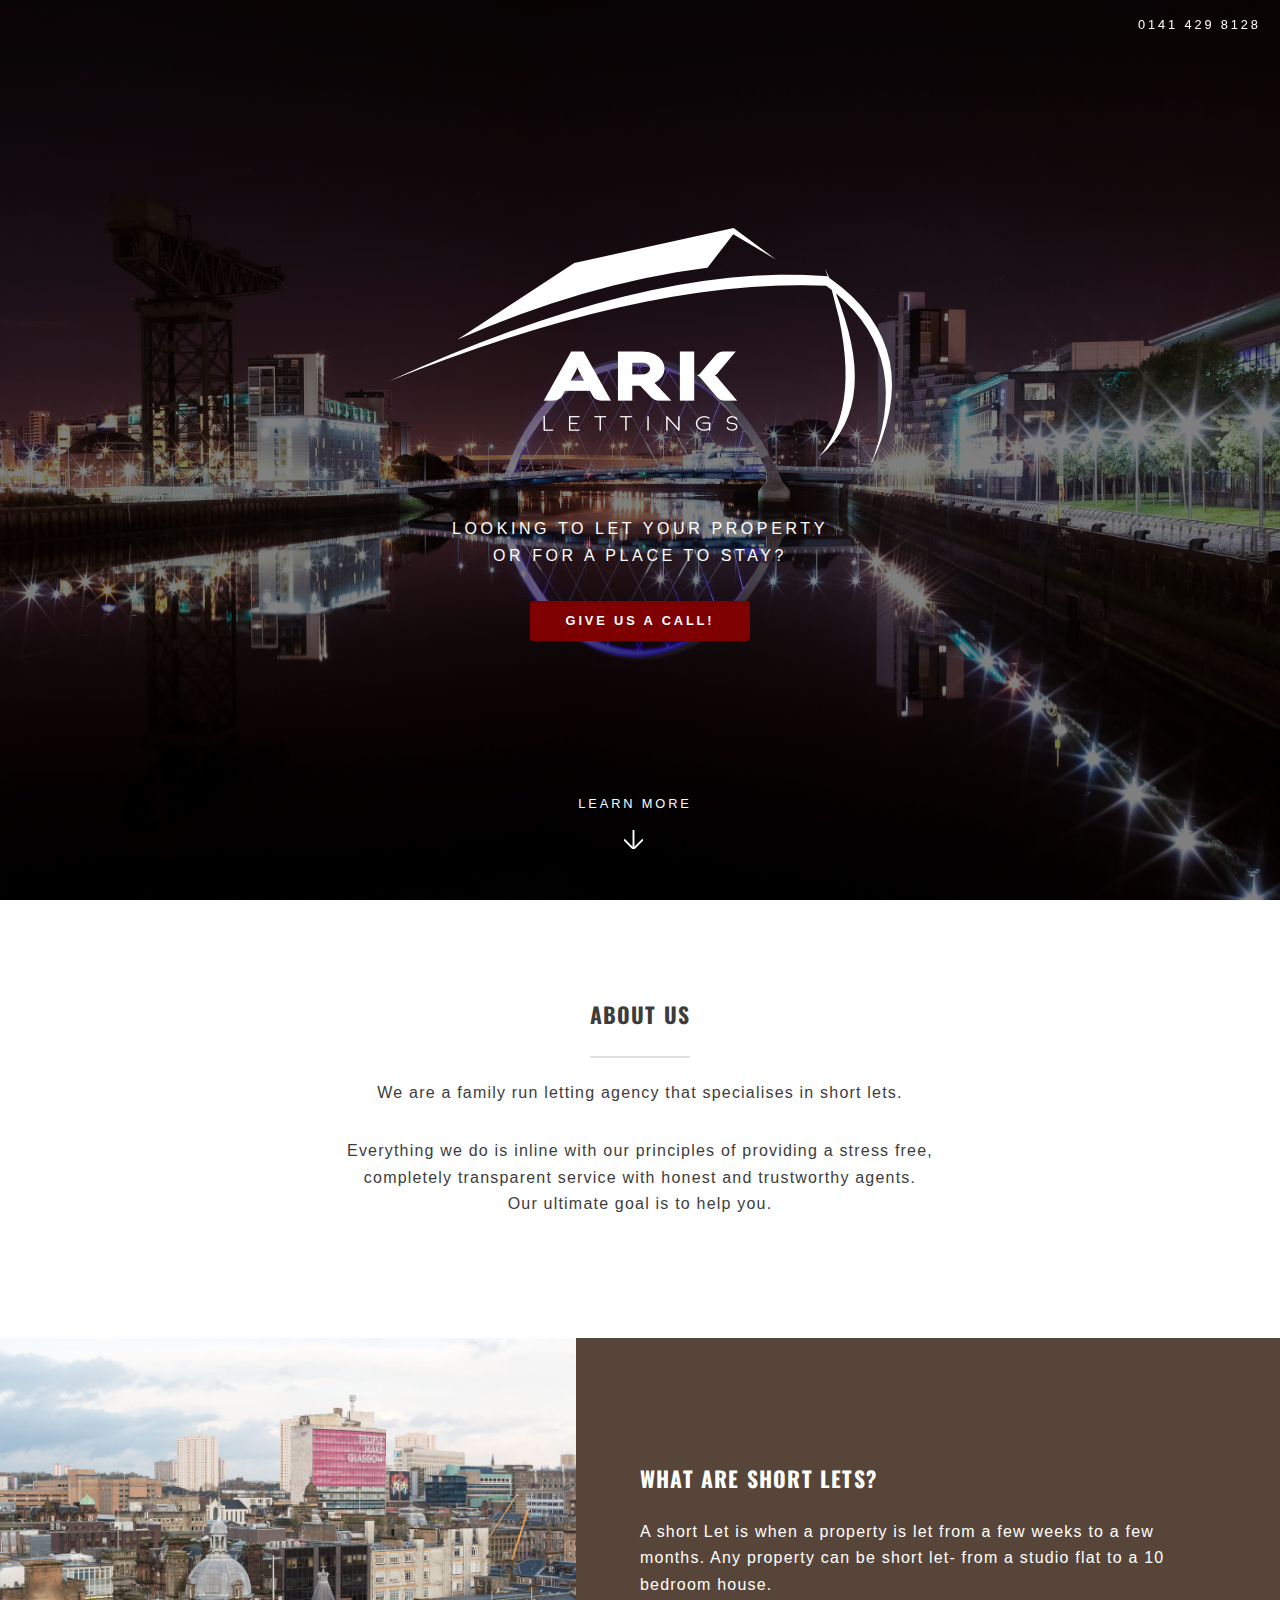
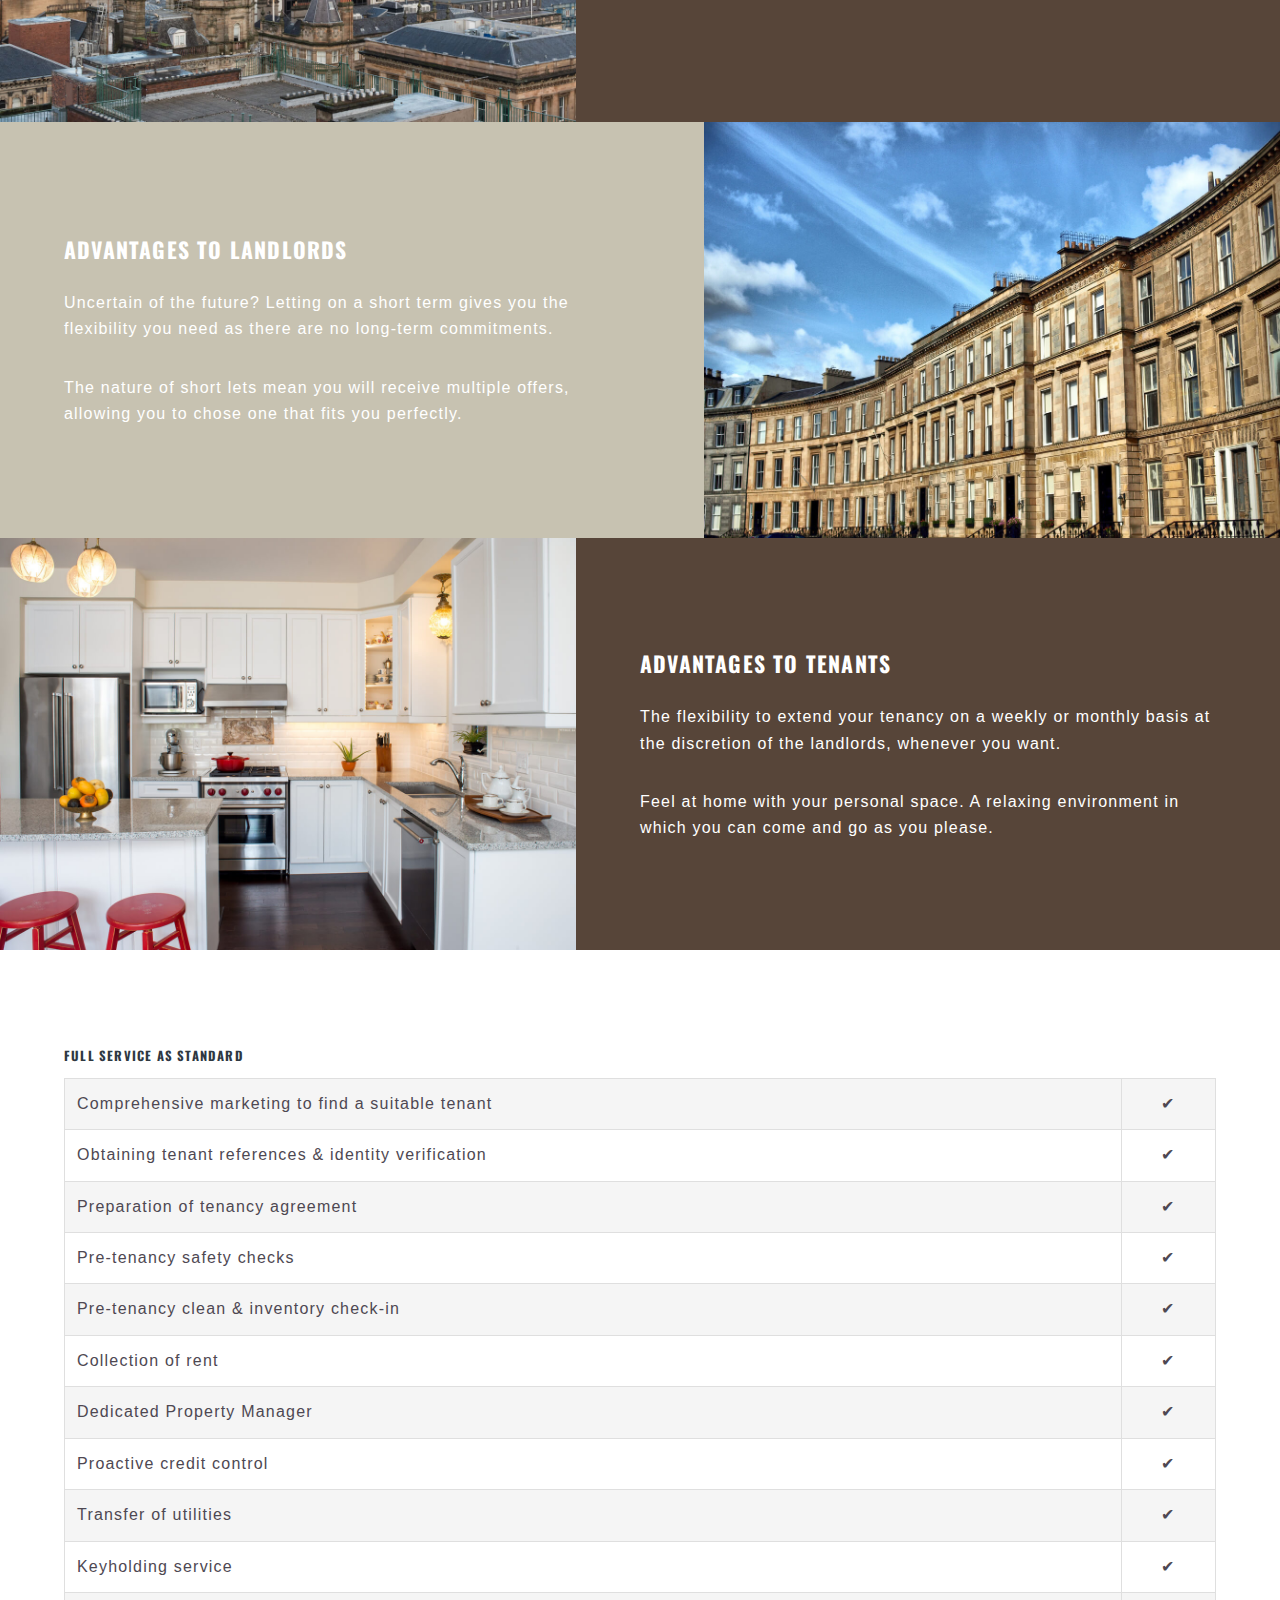
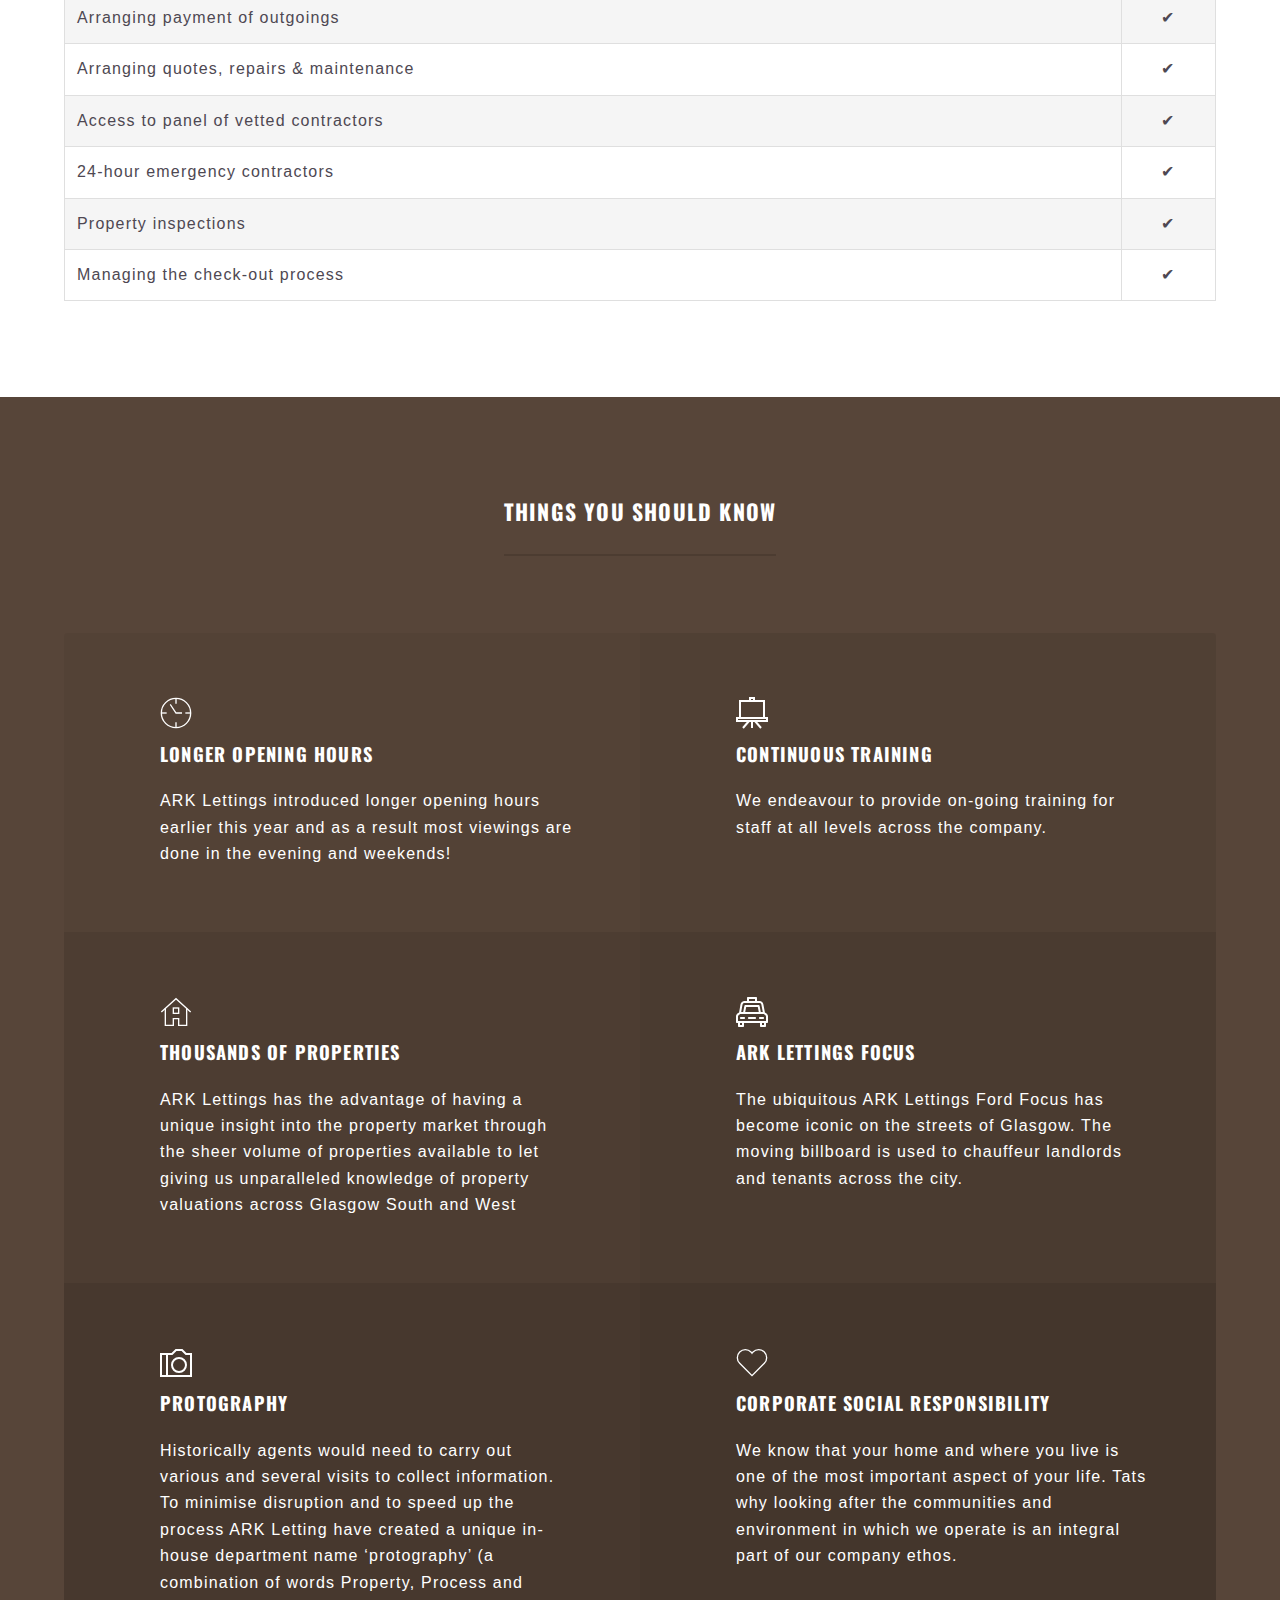
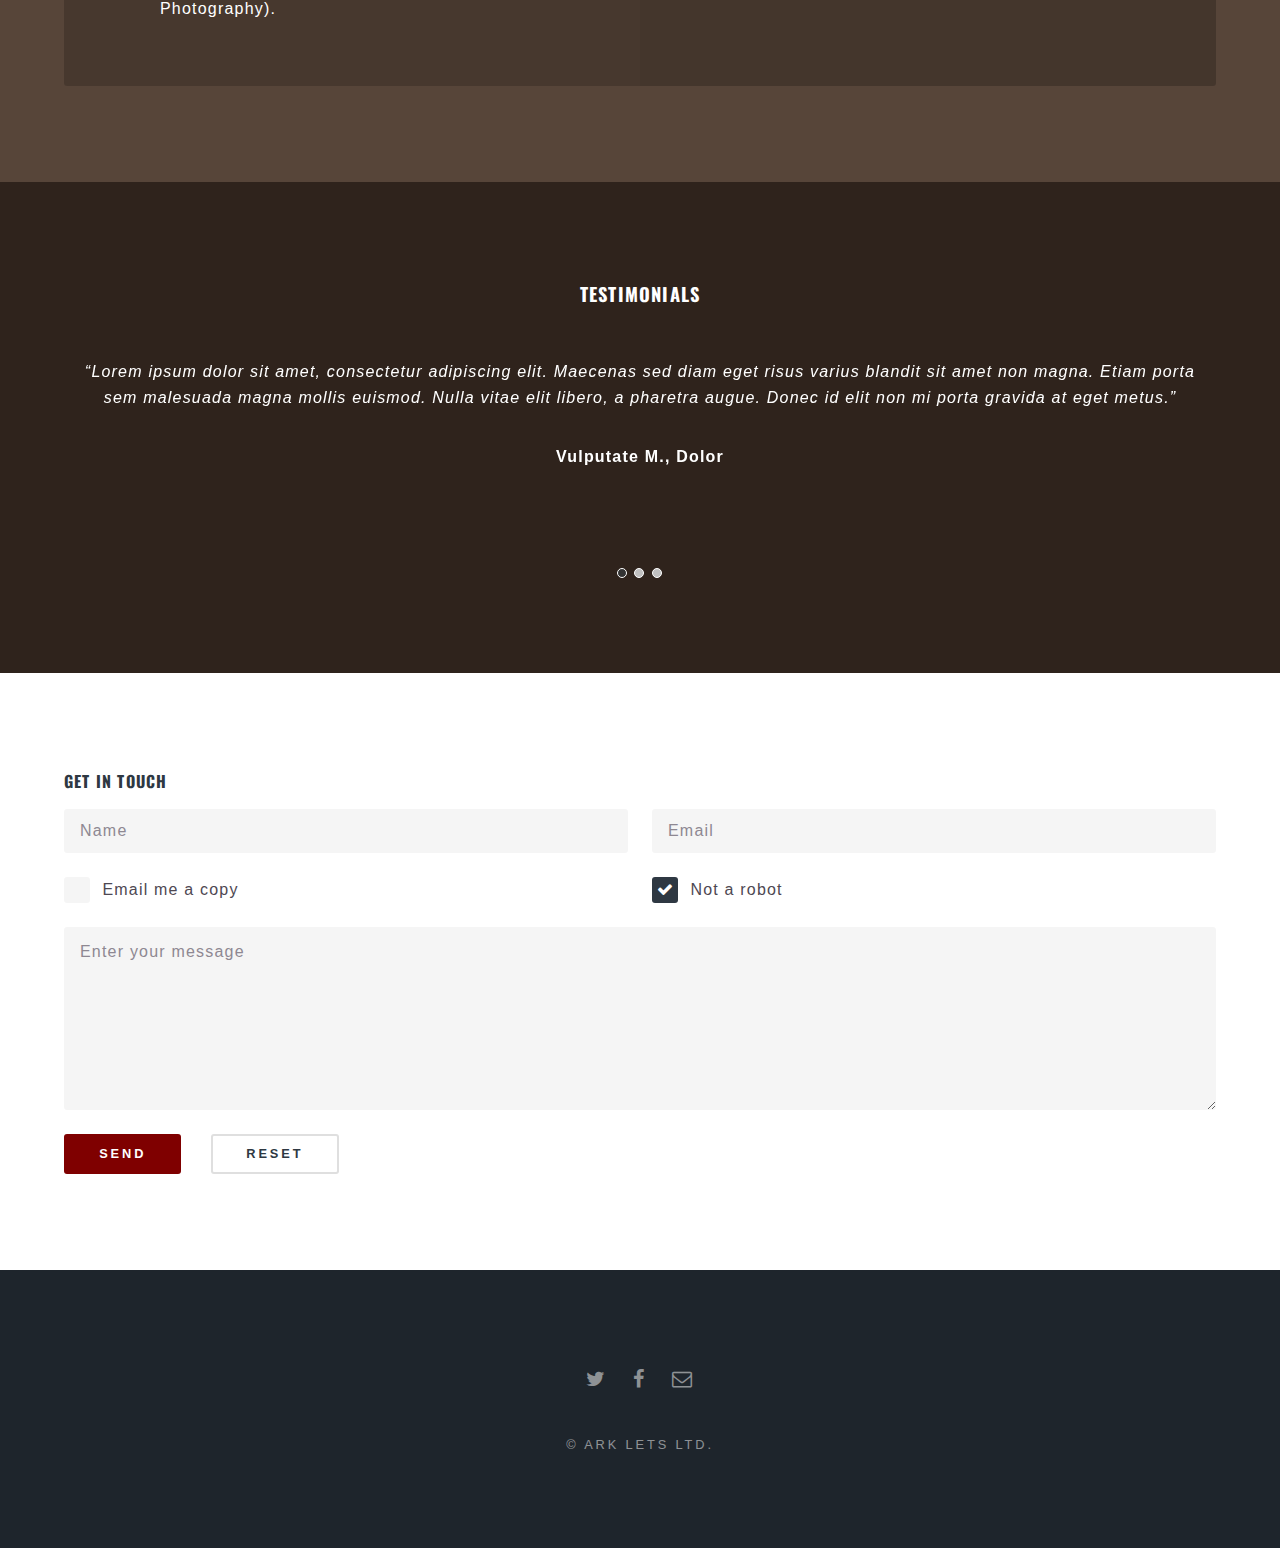
==== index.html @ ccffdee3 "First Commit" ====
<!DOCTYPE html>
<html>

<head>
    <title>Short Term Lets Glasgow | ARK Lets</title>
    <meta charset="utf-8">
    <meta name="viewport" content="width=device-width, initial-scale=1">
    <link href="http://maxcdn.bootstrapcdn.com/bootstrap/3.1.1/css/bootstrap.min.css" type="text/css" rel="stylesheet">
    <script src="https://cdnjs.cloudflare.com/ajax/libs/jquery/2.1.3/jquery.min.js" type="text/javascript"></script>
    <script src="http://maxcdn.bootstrapcdn.com/bootstrap/3.1.1/js/bootstrap.min.js" type="text/javascript"></script>
    <link rel="stylesheet" href="assets/css/main.css">
    <link rel="stylesheet" href="assets/css/style.css">
    <link href="https://fonts.googleapis.com/css?family=Oswald" rel="stylesheet">
    <!--[if lte IE 8]><link rel="stylesheet" href="assets/css/ie8.css" /><![endif]-->
    <!--[if lte IE 9]><link rel="stylesheet" href="assets/css/ie9.css" /><![endif]-->

</head>

<body class="landing">
    <div id="page-wrapper">
        <header id="header" class="alt">
            <h1>
              <a href="index.html"><img src="images\arklettings500white.png" alt=""></a>
            </h1>
            <nav id="nav">
                <ul>
                    <li class="special"><a href="#menu" <span>0141 429 8128</span></a></li>
                </ul>
            </nav>
        </header>
        <section id="banner" class="homepagediv">
            <div class="inner homepagediv">
                <h2><img src="images\arklettings500white.png" alt=""></h2>
                <p>Looking to let your property<br> or for a place to stay?</p>
                <ul class="actions">
                    <li><a href="#" class="button special">Give Us A Call!</a></li>
                </ul>
            </div>
            <a href="#one" class="more scrolly">Learn More</a></section>
        <section id="one" class="wrapper style1 special">
            <div class="inner">
                <header class="major">
                    <h2>About Us</h2>
                    <p>We are a family run letting agency that specialises in short lets.</p>
                    <p>Everything we do is inline with our principles of providing a stress free,<br> completely transparent service with honest and trustworthy agents.<br> Our ultimate goal is to help you.</p>
                </header>
            </div>
        </section>
        <section id="two" class="wrapper alt style2">
            <section class="spotlight">
                <div class="image"><img src="images/pic01.jpg" alt=""></div>
                <div class="content">
                    <h2>What Are Short Lets?</h2>
                    <p>A short Let is when a property is let from a few weeks to a few months. Any property can be short let- from a studio flat to a 10 bedroom house.</p>
                </div>
            </section>
            <section class="spotlight">
                <div class="image"><img src="images/pic02.jpg" alt=""></div>
                <div class="content">
                    <h2>Advantages to landlords</h2>
                    <p>Uncertain of the future? Letting on a short term gives you the flexibility you need as there are no long-term commitments.</p>
                    <p>The nature of short lets mean you will receive multiple offers, allowing you to chose one that fits you perfectly.</p>
                </div>
            </section>
            <section class="spotlight">
                <div class="image"><img src="images/pic03.jpg" alt=""></div>
                <div class="content">
                    <h2>Advantages to tenants</h2>
                    <p>The flexibility to extend your tenancy on a weekly or monthly basis at the discretion of the landlords, whenever you want.</p>
                    <p>Feel at home with your personal space. A relaxing environment in which you can come and go as you please.</p>
                </div>
            </section>
        </section>
        <section class="wrapper style5">
            <div class="inner">
                <div class="table-wrapper">
                    <h5>Full Service As Standard</h5>
                    <table class="alt">
                        <tbody>
                            <tr>
                                <td>Comprehensive marketing to find a suitable tenant</td>
                                <td style="text-align: center;">✔</td>
                            </tr>
                            <tr>
                                <td>Obtaining tenant references &amp; identity verification</td>
                                <td style="text-align: center;">✔</td>
                            </tr>
                            <tr>
                                <td>Preparation of tenancy agreement</td>
                                <td style="text-align: center;">✔</td>
                            </tr>
                            <tr>
                                <td>Pre-tenancy safety checks</td>
                                <td style="text-align: center;">✔</td>
                            </tr>
                            <tr>
                                <td>Pre-tenancy clean &amp; inventory check-in</td>
                                <td style="text-align: center;">✔</td>
                            </tr>
                            <tr>
                                <td>Collection of rent</td>
                                <td style="text-align: center;">✔</td>
                            </tr>
                            <tr>
                                <td>Dedicated Property Manager</td>
                                <td style="text-align: center;">✔</td>
                            </tr>
                            <tr>
                                <td>Proactive credit control</td>
                                <td style="text-align: center;">✔</td>
                            </tr>
                            <tr>
                                <td>Transfer of utilities</td>
                                <td style="text-align: center;">✔</td>
                            </tr>
                            <tr>
                                <td>Keyholding service</td>
                                <td style="text-align: center;">✔</td>
                            </tr>
                            <tr>
                                <td>Arranging payment of outgoings</td>
                                <td style="text-align: center;">✔</td>
                            </tr>
                            <tr>
                                <td>Arranging quotes, repairs &amp; maintenance</td>
                                <td style="text-align: center;">✔</td>
                            </tr>
                            <tr>
                                <td>Access to panel of vetted contractors</td>
                                <td style="text-align: center;">✔</td>
                            </tr>
                            <tr>
                                <td>24-hour emergency contractors</td>
                                <td style="text-align: center;">✔</td>
                            </tr>
                            <tr>
                                <td>Property inspections</td>
                                <td style="text-align: center;">✔</td>
                            </tr>
                            <tr>
                                <td>Managing the check-out process</td>
                                <td style="text-align: center;">✔</td>
                            </tr>
                        </tbody>
                    </table>
                </div>
            </div>
        </section>
        <section id="three" class="wrapper style3 special">
            <div class="inner">
                <header class="major">
                    <h2>Things you should know</h2>
                </header>
                <ul class="features">
                    <li class="">
                        <svg class="nc-icon outline" xmlns="http://www.w3.org/2000/svg" xmlns:xlink="http://www.w3.org/1999/xlink" x="0px" y="0px" width="32px" height="32px" viewBox="0 0 48 48"><g transform="translate(0, 0)"> <line data-cap="butt" data-color="color-2" fill="none" stroke="#ffffff" stroke-width="2" stroke-miterlimit="10" x1="24" y1="2" x2="24" y2="10" stroke-linejoin="miter" stroke-linecap="butt"></line> <line data-cap="butt" data-color="color-2" fill="none" stroke="#ffffff" stroke-width="2" stroke-miterlimit="10" x1="46" y1="24" x2="38" y2="24" stroke-linejoin="miter" stroke-linecap="butt"></line> <line data-cap="butt" data-color="color-2" fill="none" stroke="#ffffff" stroke-width="2" stroke-miterlimit="10" x1="24" y1="46" x2="24" y2="38" stroke-linejoin="miter" stroke-linecap="butt"></line> <line data-cap="butt" data-color="color-2" fill="none" stroke="#ffffff" stroke-width="2" stroke-miterlimit="10" x1="2" y1="24" x2="10" y2="24" stroke-linejoin="miter" stroke-linecap="butt"></line> <circle fill="none" stroke="#ffffff" stroke-width="2" stroke-linecap="square" stroke-miterlimit="10" cx="24" cy="24" r="22" stroke-linejoin="miter"></circle> <polyline data-color="color-2" fill="none" stroke="#ffffff" stroke-width="2" stroke-linecap="square" stroke-miterlimit="10" points=" 16,12 24,24 32,24 " stroke-linejoin="miter"></polyline> </g></svg>
                        <h3>Longer Opening Hours</h3>
                        <p>ARK Lettings introduced longer opening hours earlier this year and as a result most viewings are done in the evening and weekends!
                        </p>
                    </li>
                    <li class="">
                        <svg class="nc-icon outline" xmlns="http://www.w3.org/2000/svg" xmlns:xlink="http://www.w3.org/1999/xlink" x="0px" y="0px" width="32px" height="32px" viewBox="0 0 32 32"> <g transform="translate(0, 0)"> <line data-color="color-2" fill="none" stroke="#ffffff" stroke-width="2" stroke-linecap="square" stroke-miterlimit="10" x1="16" y1="24" x2="16" y2="30" stroke-linejoin="miter"></line> <line data-cap="butt" data-color="color-2" fill="none" stroke="#ffffff" stroke-width="2" stroke-miterlimit="10" x1="13" y1="24" x2="7" y2="31" stroke-linejoin="miter" stroke-linecap="butt"></line> <line data-cap="butt" data-color="color-2" fill="none" stroke="#ffffff" stroke-width="2" stroke-miterlimit="10" x1="19" y1="24" x2="25" y2="31" stroke-linejoin="miter" stroke-linecap="butt"></line> <polyline fill="none" stroke="#ffffff" stroke-width="2" stroke-linecap="square" stroke-miterlimit="10" points="28,21 28,4 4,4 4,21 " stroke-linejoin="miter"></polyline> <polyline fill="none" stroke="#ffffff" stroke-width="2" stroke-linecap="square" stroke-miterlimit="10" points="14,4 14,1 18,1 18,4 " stroke-linejoin="miter"></polyline> <rect x="1" y="21" fill="none" stroke="#ffffff" stroke-width="2" stroke-linecap="square" stroke-miterlimit="10" width="30" height="3" stroke-linejoin="miter"></rect> </g> </svg>
                        <h3>Continuous Training</h3>
                        <p>We endeavour to provide on-going training for staff at all levels across the company.</p>
                    </li>
                    <li class="">
                        <svg class="nc-icon outline" xmlns="http://www.w3.org/2000/svg" xmlns:xlink="http://www.w3.org/1999/xlink" x="0px" y="0px" width="32px" height="32px" viewBox="0 0 48 48"><g transform="translate(0, 0)"> <polyline data-cap="butt" fill="none" stroke="#ffffff" stroke-width="2" stroke-miterlimit="10" points="8,18.5 8,44 20,44 20,34 28,34 28,44 40,44 40,18.5 " stroke-linejoin="miter" stroke-linecap="butt"></polyline> <polyline data-cap="butt" data-color="color-2" fill="none" stroke="#ffffff" stroke-width="2" stroke-miterlimit="10" points="2,24 24,4 46,24 " stroke-linejoin="miter" stroke-linecap="butt"></polyline> <rect data-color="color-2" x="20" y="18" fill="none" stroke="#ffffff" stroke-width="2" stroke-linecap="square" stroke-miterlimit="10" width="8" height="8" stroke-linejoin="miter"></rect> </g></svg>
                        <h3>Thousands of Properties</h3>
                        <p>ARK Lettings has the advantage of having a unique insight into the property market through the sheer volume of properties available to let giving us unparalleled knowledge of property valuations across Glasgow South and West</p>
                    </li>
                    <li class="">
                        <svg version="1.1" id="Layer_1" xmlns="http://www.w3.org/2000/svg" xmlns:xlink="http://www.w3.org/1999/xlink" x="0px" y="0px" width="32px" height="32px" viewBox="-463 265 32 32" style="enable-background:new -463 265 32 32;" xml:space="preserve">
                      <style type="text/css">
                      	.st0{fill:#FFFFFF;}
                      </style>
                      <path class="st0  align-center" d="M-432.8,282.3l-1.3-0.9l-1.5-8c-0.3-2-1.9-3.4-3.9-3.4h-2.5v-3c0-0.6-0.4-1-1-1h-8c-0.6,0-1,0.4-1,1v3h-2.5
                      	c-1.9,0-3.6,1.4-4,3.3l-1.4,8.1l-1.4,0.9c-1.1,0.8-1.7,2-1.7,3.3v5.4c0,0.6,0.4,1,1,1h1v3c0,0.6,0.4,1,1,1h4c0.6,0,1-0.4,1-1v-3h16
                      	v3c0,0.6,0.4,1,1,1h4c0.6,0,1-0.4,1-1v-3h1c0.6,0,1-0.4,1-1v-5.4C-431,284.3-431.6,283.1-432.8,282.3z M-450,268h6v2h-6V268z
                      	 M-456.5,273.7c0.2-1,1-1.7,2-1.7h15c1,0,1.8,0.7,1.9,1.7l1.4,7.3h-2l-1.2-6.2c-0.1-0.5-0.5-0.8-1-0.8h-13.2c-0.5,0-0.9,0.3-1,0.8
                      	l-1.2,6.2h-2L-456.5,273.7z M-440.2,281h-13.6l1-5h11.6L-440.2,281z M-457,294h-2v-2h2V294z M-435,294h-2v-2h2V294z M-433,290h-28
                      	v-4.4c0-0.7,0.3-1.3,0.8-1.7l1.5-0.9h23.4l1.4,0.9c0.6,0.4,0.9,1,0.9,1.7V290z"/>
                      <path class="st0" d="M-455,286h-3c-0.6,0-1,0.4-1,1s0.4,1,1,1h3c0.6,0,1-0.4,1-1S-454.4,286-455,286z"/>
                      <path class="st0" d="M-436,286h-3c-0.6,0-1,0.4-1,1s0.4,1,1,1h3c0.6,0,1-0.4,1-1S-435.4,286-436,286z"/>
                      <path class="st0" d="M-444,286h-6c-0.6,0-1,0.4-1,1s0.4,1,1,1h6c0.6,0,1-0.4,1-1S-443.4,286-444,286z"/>
                      </svg>


                        <h3>ARK Lettings Focus</h3>
                        <p>The ubiquitous ARK Lettings Ford Focus has become iconic on the streets of Glasgow. The moving billboard is used to chauffeur landlords and tenants across the city.</p>
                    </li>
                    <li class="">
                        <svg class="nc-icon outline align-center" xmlns="http://www.w3.org/2000/svg" xmlns:xlink="http://www.w3.org/1999/xlink" x="0px" y="0px" width="32px" height="32px" viewBox="0 0 32 32"><g transform="translate(0, 0)"> <circle data-color="color-2" fill="none" stroke="#ffffff" stroke-width="2" stroke-linecap="square" stroke-miterlimit="10" cx="19" cy="18" r="7" stroke-linejoin="miter"></circle> <line data-color="color-2" fill="none" stroke="#ffffff" stroke-width="2" stroke-linecap="square" stroke-miterlimit="10" x1="7" y1="7" x2="7" y2="29" stroke-linejoin="miter"></line> <polygon fill="none" stroke="#ffffff" stroke-width="2" stroke-linecap="square" stroke-miterlimit="10" points="1,29 31,29 31,7 26,7 22,3 16,3 12,7 1,7 " stroke-linejoin="miter"></polygon> </g></svg>
                        <h3>Protography</h3>
                        <p>Historically agents would need to carry out various and several visits to collect information. To minimise disruption and to speed up the process ARK Letting have created a unique in-house department name ‘protography’ (a combination
                            of words Property, Process and Photography).</p>
                    </li>
                    <li class="">
                        <svg class="nc-icon outline align-center" xmlns="http://www.w3.org/2000/svg" xmlns:xlink="http://www.w3.org/1999/xlink" x="0px" y="0px" width="32px" height="32px" viewBox="0 0 48 48"><g transform="translate(0, 0)"> <path fill="none" stroke="#ffffff" stroke-width="2" stroke-linecap="square" stroke-miterlimit="10" d="M42.485,7.515 c-4.686-4.686-12.284-4.686-16.97,0c-0.577,0.577-1.08,1.2-1.515,1.854c-0.435-0.654-0.938-1.277-1.515-1.854 c-4.686-4.686-12.284-4.686-16.97,0c-4.686,4.686-4.686,12.284,0,16.971L24,42.971l18.485-18.485 C47.172,19.799,47.172,12.201,42.485,7.515z" stroke-linejoin="miter"></path> </g></svg>
                        <h3>Corporate Social Responsibility</h3>
                        <p>We know that your home and where you live is one of the most important aspect of your life. Tats why looking after the communities and environment in which we operate is an integral part of our company ethos.</p>
                    </li>
                </ul>
            </div>
        </section>

        <section class="wrapper style2">
            <h3 style="text-align: center;">Testimonials</h3>
            <div class="container">
                <div class="row">
                    <div class="col-md-12">
                        <div class="carousel slide" data-ride="carousel" id="quote-carousel">
                            <ol class="carousel-indicators">
                                <li data-target="#quote-carousel" data-slide-to="0" class="active"></li>
                                <li data-target="#quote-carousel" data-slide-to="1"></li>
                                <li data-target="#quote-carousel" data-slide-to="2"></li>
                            </ol>
                            <div class="carousel-inner">
                                <div class="item active">
                                    <div class="row">
                                        <div class="col-sm-12">
                                            <p>&ldquo;Lorem ipsum dolor sit amet, consectetur adipiscing elit. Maecenas sed diam eget risus varius blandit sit amet non magna. Etiam porta sem malesuada magna mollis euismod. Nulla vitae elit libero, a pharetra
                                                augue. Donec id elit non mi porta gravida at eget metus.&rdquo;</p>
                                            <small><strong>Vulputate M., Dolor</strong></small>
                                            <br><br><br><br>
                                        </div>
                                    </div>
                                </div>
                                <div class="item">
                                    <div class="row">
                                        <div class="col-sm-12">
                                            <p>&ldquo;Vivamus sagittis lacus vel augue laoreet rutrum faucibus dolor auctor. Vivamus sagittis lacus vel augue laoreet rutrum faucibus dolor auctor. Aenean lacinia bibendum nulla sed consectetur. Nullam id dolor
                                                id nibh ultricies vehicula ut id elit. Morbi leo risus, porta ac consectetur ac, vestibulum at eros. Aenean eu leo quam. Pellentesque ornare sem lacinia quam venenatis vestibulum.&rdquo;</p>
                                            <small><strong>Fringilla A., Vulputate Sit</strong></small><br><br><br><br>
                                        </div>
                                    </div>
                                </div>
                                <div class="item">
                                    <div class="row">
                                        <div class="col-sm-12">
                                            <p>&ldquo;Aenean lacinia bibendum nulla sed consectetur. Lorem ipsum dolor sit amet, consectetur adipiscing elit. Praesent commodo cursus magna, vel scelerisque nisl consectetur et. Maecenas faucibus mollis interdum.
                                                Cras mattis consectetur purus sit amet fermentum.&rdquo;</p>
                                            <small><strong>Aenean A., Justo Cras</strong></small><br><br><br><br>
                                        </div>
                                    </div>
                                </div>
                            </div>
                        </div>
                    </div>
                </div>
            </div>
        </section>
        <section class="wrapper style5">
            <div class="inner">
                <h4>Get in touch</h4>
                <form action="https://formspree.io/ibrahimbutt1993@gmail.com" method="POST">
                    <div class="row uniform">
                        <div class="6u 12u$(xsmall)"><input type="text" name="demo-name" id="demo-name" placeholder="Name"></div>
                        <div class="6u$ 12u$(xsmall)"><input type="email" name="_replyto" id="demo-email" placeholder="Email"></div>
                        <div class="6u 12u$(small)"><input type="checkbox" id="demo-copy" name="demo-copy"> <label for="demo-copy">Email me a copy</label></div>
                        <div class="6u$ 12u$(small)"><input type="checkbox" id="demo-human" name="demo-human" checked> <label for="demo-human">Not a robot</label></div>
                        <div class="12u$">
                            <textarea name="demo-message" id="demo-message" placeholder="Enter your message" rows="6"></textarea></div>
                        <div class="12u$">
                            <ul class="actions">
                                <li><input type="submit" value="Send" class="special"></li>
                                <li><input type="reset" value="Reset"></li>
                            </ul>
                        </div>
                    </div>
                </form>
            </div>
        </section>
        <footer id="footer">
            <ul class="icons">
                <li><a href="#" class="icon fa-twitter"><span class="label">Twitter</span></a></li>
                <li><a href="#" class="icon fa-facebook"><span class="label">Facebook</span></a></li>
                <!-- <li><a href="#" class="icon fa-instagram"><span class="label">Instagram</span></a></li> -->
                <!-- <li><a href="#" class="icon fa-dribbble"><span class="label">Dribbble</span></a></li> -->
                <li><a href="mailto:info@arklets.com" class="icon fa-envelope-o"><span class="label">Email</span></a></li>
            </ul>
            <ul class="copyright">
                <li>© Ark Lets Ltd.</li>
            </ul>
        </footer>
    </div>
    <script src="assets/js/jquery.min.js">
    </script>
    <script src="assets/js/jquery.scrollex.min.js">
    </script>
    <script src="assets/js/jquery.scrolly.min.js">
    </script>
    <script src="assets/js/skel.min.js">
    </script>
    <script src="assets/js/util.js">
    </script>
    <!--[if lte IE 8]><script src="assets/js/ie/respond.min.js"></script><![endif]-->
    <script src="assets/js/main.js"></script>
    <script type="text/javascript">
        $(document).ready(function() {
            //carousel options
            $('#quote-carousel').carousel({
                pause: true,
                interval: 10000,
            });
        });
    </script>
</body>

</html>
---- assets/css/main.css ----
@import url(font-awesome.min.css);
@import url("https://fonts.googleapis.com/css?family=Oswald");

/*
	Spectral by HTML5 UP
	html5up.net | @ajlkn
	Free for personal and commercial use under the CCA 3.0 license (html5up.net/license)
*/

/* Reset */

	html, body, div, span, applet, object, iframe, h1, h2, h3, h4, h5, h6, p, blockquote, pre, a, abbr, acronym, address, big, cite, code, del, dfn, em, img, ins, kbd, q, s, samp, small, strike, strong, sub, sup, tt, var, b, u, i, center, dl, dt, dd, ol, ul, li, fieldset, form, label, legend, table, caption, tbody, tfoot, thead, tr, th, td, article, aside, canvas, details, embed, figure, figcaption, footer, header, hgroup, menu, nav, output, ruby, section, summary, time, mark, audio, video {
		margin: 0;
		padding: 0;
		border: 0;
		font-size: 100%;
		font: inherit;
		vertical-align: baseline;
	}

	article, aside, details, figcaption, figure, footer, header, hgroup, menu, nav, section {
		display: block;
	}

	body {
		line-height: 1;
	}

	ol, ul {
		list-style: none;
	}

	blockquote, q {
		quotes: none;
	}

	blockquote:before, blockquote:after, q:before, q:after {
		content: '';
		content: none;
	}

	table {
		border-collapse: collapse;
		border-spacing: 0;
	}

	body {
		-webkit-text-size-adjust: none;
	}

/* Box Model */

	*, *:before, *:after {
		-moz-box-sizing: border-box;
		-webkit-box-sizing: border-box;
		box-sizing: border-box;
	}

/* Grid */

	.row {
		border-bottom: solid 1px transparent;
		-moz-box-sizing: border-box;
		-webkit-box-sizing: border-box;
		box-sizing: border-box;
	}

	.row > * {
		float: left;
		-moz-box-sizing: border-box;
		-webkit-box-sizing: border-box;
		box-sizing: border-box;
	}

	.row:after, .row:before {
		content: '';
		display: block;
		clear: both;
		height: 0;
	}

	.row.uniform > * > :first-child {
		margin-top: 0;
	}

	.row.uniform > * > :last-child {
		margin-bottom: 0;
	}

	.row.\30 \25 > * {
		padding: 0 0 0 0em;
	}

	.row.\30 \25 {
		margin: 0 0 -1px 0em;
	}

	.row.uniform.\30 \25 > * {
		padding: 0em 0 0 0em;
	}

	.row.uniform.\30 \25 {
		margin: 0em 0 -1px 0em;
	}

	.row > * {
		padding: 0 0 0 1.5em;
	}

	.row {
		margin: 0 0 -1px -1.5em;
	}

	.row.uniform > * {
		padding: 1.5em 0 0 1.5em;
	}

	.row.uniform {
		margin: -1.5em 0 -1px -1.5em;
	}

	.row.\32 00\25 > * {
		padding: 0 0 0 3em;
	}

	.row.\32 00\25 {
		margin: 0 0 -1px -3em;
	}

	.row.uniform.\32 00\25 > * {
		padding: 3em 0 0 3em;
	}

	.row.uniform.\32 00\25 {
		margin: -3em 0 -1px -3em;
	}

	.row.\31 50\25 > * {
		padding: 0 0 0 2.25em;
	}

	.row.\31 50\25 {
		margin: 0 0 -1px -2.25em;
	}

	.row.uniform.\31 50\25 > * {
		padding: 2.25em 0 0 2.25em;
	}

	.row.uniform.\31 50\25 {
		margin: -2.25em 0 -1px -2.25em;
	}

	.row.\35 0\25 > * {
		padding: 0 0 0 0.75em;
	}

	.row.\35 0\25 {
		margin: 0 0 -1px -0.75em;
	}

	.row.uniform.\35 0\25 > * {
		padding: 0.75em 0 0 0.75em;
	}

	.row.uniform.\35 0\25 {
		margin: -0.75em 0 -1px -0.75em;
	}

	.row.\32 5\25 > * {
		padding: 0 0 0 0.375em;
	}

	.row.\32 5\25 {
		margin: 0 0 -1px -0.375em;
	}

	.row.uniform.\32 5\25 > * {
		padding: 0.375em 0 0 0.375em;
	}

	.row.uniform.\32 5\25 {
		margin: -0.375em 0 -1px -0.375em;
	}

	.\31 2u, .\31 2u\24 {
		width: 100%;
		clear: none;
		margin-left: 0;
	}

	.\31 1u, .\31 1u\24 {
		width: 91.6666666667%;
		clear: none;
		margin-left: 0;
	}

	.\31 0u, .\31 0u\24 {
		width: 83.3333333333%;
		clear: none;
		margin-left: 0;
	}

	.\39 u, .\39 u\24 {
		width: 75%;
		clear: none;
		margin-left: 0;
	}

	.\38 u, .\38 u\24 {
		width: 66.6666666667%;
		clear: none;
		margin-left: 0;
	}

	.\37 u, .\37 u\24 {
		width: 58.3333333333%;
		clear: none;
		margin-left: 0;
	}

	.\36 u, .\36 u\24 {
		width: 50%;
		clear: none;
		margin-left: 0;
	}

	.\35 u, .\35 u\24 {
		width: 41.6666666667%;
		clear: none;
		margin-left: 0;
	}

	.\34 u, .\34 u\24 {
		width: 33.3333333333%;
		clear: none;
		margin-left: 0;
	}

	.\33 u, .\33 u\24 {
		width: 25%;
		clear: none;
		margin-left: 0;
	}

	.\32 u, .\32 u\24 {
		width: 16.6666666667%;
		clear: none;
		margin-left: 0;
	}

	.\31 u, .\31 u\24 {
		width: 8.3333333333%;
		clear: none;
		margin-left: 0;
	}

	.\31 2u\24 + *,
	.\31 1u\24 + *,
	.\31 0u\24 + *,
	.\39 u\24 + *,
	.\38 u\24 + *,
	.\37 u\24 + *,
	.\36 u\24 + *,
	.\35 u\24 + *,
	.\34 u\24 + *,
	.\33 u\24 + *,
	.\32 u\24 + *,
	.\31 u\24 + * {
		clear: left;
	}

	.\-11u {
		margin-left: 91.66667%;
	}

	.\-10u {
		margin-left: 83.33333%;
	}

	.\-9u {
		margin-left: 75%;
	}

	.\-8u {
		margin-left: 66.66667%;
	}

	.\-7u {
		margin-left: 58.33333%;
	}

	.\-6u {
		margin-left: 50%;
	}

	.\-5u {
		margin-left: 41.66667%;
	}

	.\-4u {
		margin-left: 33.33333%;
	}

	.\-3u {
		margin-left: 25%;
	}

	.\-2u {
		margin-left: 16.66667%;
	}

	.\-1u {
		margin-left: 8.33333%;
	}

	@media screen and (max-width: 1680px) {

		.row > * {
			padding: 0 0 0 1.5em;
		}

		.row {
			margin: 0 0 -1px -1.5em;
		}

		.row.uniform > * {
			padding: 1.5em 0 0 1.5em;
		}

		.row.uniform {
			margin: -1.5em 0 -1px -1.5em;
		}

		.row.\32 00\25 > * {
			padding: 0 0 0 3em;
		}

		.row.\32 00\25 {
			margin: 0 0 -1px -3em;
		}

		.row.uniform.\32 00\25 > * {
			padding: 3em 0 0 3em;
		}

		.row.uniform.\32 00\25 {
			margin: -3em 0 -1px -3em;
		}

		.row.\31 50\25 > * {
			padding: 0 0 0 2.25em;
		}

		.row.\31 50\25 {
			margin: 0 0 -1px -2.25em;
		}

		.row.uniform.\31 50\25 > * {
			padding: 2.25em 0 0 2.25em;
		}

		.row.uniform.\31 50\25 {
			margin: -2.25em 0 -1px -2.25em;
		}

		.row.\35 0\25 > * {
			padding: 0 0 0 0.75em;
		}

		.row.\35 0\25 {
			margin: 0 0 -1px -0.75em;
		}

		.row.uniform.\35 0\25 > * {
			padding: 0.75em 0 0 0.75em;
		}

		.row.uniform.\35 0\25 {
			margin: -0.75em 0 -1px -0.75em;
		}

		.row.\32 5\25 > * {
			padding: 0 0 0 0.375em;
		}

		.row.\32 5\25 {
			margin: 0 0 -1px -0.375em;
		}

		.row.uniform.\32 5\25 > * {
			padding: 0.375em 0 0 0.375em;
		}

		.row.uniform.\32 5\25 {
			margin: -0.375em 0 -1px -0.375em;
		}

		.\31 2u\28xlarge\29, .\31 2u\24\28xlarge\29 {
			width: 100%;
			clear: none;
			margin-left: 0;
		}

		.\31 1u\28xlarge\29, .\31 1u\24\28xlarge\29 {
			width: 91.6666666667%;
			clear: none;
			margin-left: 0;
		}

		.\31 0u\28xlarge\29, .\31 0u\24\28xlarge\29 {
			width: 83.3333333333%;
			clear: none;
			margin-left: 0;
		}

		.\39 u\28xlarge\29, .\39 u\24\28xlarge\29 {
			width: 75%;
			clear: none;
			margin-left: 0;
		}

		.\38 u\28xlarge\29, .\38 u\24\28xlarge\29 {
			width: 66.6666666667%;
			clear: none;
			margin-left: 0;
		}

		.\37 u\28xlarge\29, .\37 u\24\28xlarge\29 {
			width: 58.3333333333%;
			clear: none;
			margin-left: 0;
		}

		.\36 u\28xlarge\29, .\36 u\24\28xlarge\29 {
			width: 50%;
			clear: none;
			margin-left: 0;
		}

		.\35 u\28xlarge\29, .\35 u\24\28xlarge\29 {
			width: 41.6666666667%;
			clear: none;
			margin-left: 0;
		}

		.\34 u\28xlarge\29, .\34 u\24\28xlarge\29 {
			width: 33.3333333333%;
			clear: none;
			margin-left: 0;
		}

		.\33 u\28xlarge\29, .\33 u\24\28xlarge\29 {
			width: 25%;
			clear: none;
			margin-left: 0;
		}

		.\32 u\28xlarge\29, .\32 u\24\28xlarge\29 {
			width: 16.6666666667%;
			clear: none;
			margin-left: 0;
		}

		.\31 u\28xlarge\29, .\31 u\24\28xlarge\29 {
			width: 8.3333333333%;
			clear: none;
			margin-left: 0;
		}

		.\31 2u\24\28xlarge\29 + *,
		.\31 1u\24\28xlarge\29 + *,
		.\31 0u\24\28xlarge\29 + *,
		.\39 u\24\28xlarge\29 + *,
		.\38 u\24\28xlarge\29 + *,
		.\37 u\24\28xlarge\29 + *,
		.\36 u\24\28xlarge\29 + *,
		.\35 u\24\28xlarge\29 + *,
		.\34 u\24\28xlarge\29 + *,
		.\33 u\24\28xlarge\29 + *,
		.\32 u\24\28xlarge\29 + *,
		.\31 u\24\28xlarge\29 + * {
			clear: left;
		}

		.\-11u\28xlarge\29 {
			margin-left: 91.66667%;
		}

		.\-10u\28xlarge\29 {
			margin-left: 83.33333%;
		}

		.\-9u\28xlarge\29 {
			margin-left: 75%;
		}

		.\-8u\28xlarge\29 {
			margin-left: 66.66667%;
		}

		.\-7u\28xlarge\29 {
			margin-left: 58.33333%;
		}

		.\-6u\28xlarge\29 {
			margin-left: 50%;
		}

		.\-5u\28xlarge\29 {
			margin-left: 41.66667%;
		}

		.\-4u\28xlarge\29 {
			margin-left: 33.33333%;
		}

		.\-3u\28xlarge\29 {
			margin-left: 25%;
		}

		.\-2u\28xlarge\29 {
			margin-left: 16.66667%;
		}

		.\-1u\28xlarge\29 {
			margin-left: 8.33333%;
		}

	}

	@media screen and (max-width: 1280px) {

		.row > * {
			padding: 0 0 0 1.5em;
		}

		.row {
			margin: 0 0 -1px -1.5em;
		}

		.row.uniform > * {
			padding: 1.5em 0 0 1.5em;
		}

		.row.uniform {
			margin: -1.5em 0 -1px -1.5em;
		}

		.row.\32 00\25 > * {
			padding: 0 0 0 3em;
		}

		.row.\32 00\25 {
			margin: 0 0 -1px -3em;
		}

		.row.uniform.\32 00\25 > * {
			padding: 3em 0 0 3em;
		}

		.row.uniform.\32 00\25 {
			margin: -3em 0 -1px -3em;
		}

		.row.\31 50\25 > * {
			padding: 0 0 0 2.25em;
		}

		.row.\31 50\25 {
			margin: 0 0 -1px -2.25em;
		}

		.row.uniform.\31 50\25 > * {
			padding: 2.25em 0 0 2.25em;
		}

		.row.uniform.\31 50\25 {
			margin: -2.25em 0 -1px -2.25em;
		}

		.row.\35 0\25 > * {
			padding: 0 0 0 0.75em;
		}

		.row.\35 0\25 {
			margin: 0 0 -1px -0.75em;
		}

		.row.uniform.\35 0\25 > * {
			padding: 0.75em 0 0 0.75em;
		}

		.row.uniform.\35 0\25 {
			margin: -0.75em 0 -1px -0.75em;
		}

		.row.\32 5\25 > * {
			padding: 0 0 0 0.375em;
		}

		.row.\32 5\25 {
			margin: 0 0 -1px -0.375em;
		}

		.row.uniform.\32 5\25 > * {
			padding: 0.375em 0 0 0.375em;
		}

		.row.uniform.\32 5\25 {
			margin: -0.375em 0 -1px -0.375em;
		}

		.\31 2u\28large\29, .\31 2u\24\28large\29 {
			width: 100%;
			clear: none;
			margin-left: 0;
		}

		.\31 1u\28large\29, .\31 1u\24\28large\29 {
			width: 91.6666666667%;
			clear: none;
			margin-left: 0;
		}

		.\31 0u\28large\29, .\31 0u\24\28large\29 {
			width: 83.3333333333%;
			clear: none;
			margin-left: 0;
		}

		.\39 u\28large\29, .\39 u\24\28large\29 {
			width: 75%;
			clear: none;
			margin-left: 0;
		}

		.\38 u\28large\29, .\38 u\24\28large\29 {
			width: 66.6666666667%;
			clear: none;
			margin-left: 0;
		}

		.\37 u\28large\29, .\37 u\24\28large\29 {
			width: 58.3333333333%;
			clear: none;
			margin-left: 0;
		}

		.\36 u\28large\29, .\36 u\24\28large\29 {
			width: 50%;
			clear: none;
			margin-left: 0;
		}

		.\35 u\28large\29, .\35 u\24\28large\29 {
			width: 41.6666666667%;
			clear: none;
			margin-left: 0;
		}

		.\34 u\28large\29, .\34 u\24\28large\29 {
			width: 33.3333333333%;
			clear: none;
			margin-left: 0;
		}

		.\33 u\28large\29, .\33 u\24\28large\29 {
			width: 25%;
			clear: none;
			margin-left: 0;
		}

		.\32 u\28large\29, .\32 u\24\28large\29 {
			width: 16.6666666667%;
			clear: none;
			margin-left: 0;
		}

		.\31 u\28large\29, .\31 u\24\28large\29 {
			width: 8.3333333333%;
			clear: none;
			margin-left: 0;
		}

		.\31 2u\24\28large\29 + *,
		.\31 1u\24\28large\29 + *,
		.\31 0u\24\28large\29 + *,
		.\39 u\24\28large\29 + *,
		.\38 u\24\28large\29 + *,
		.\37 u\24\28large\29 + *,
		.\36 u\24\28large\29 + *,
		.\35 u\24\28large\29 + *,
		.\34 u\24\28large\29 + *,
		.\33 u\24\28large\29 + *,
		.\32 u\24\28large\29 + *,
		.\31 u\24\28large\29 + * {
			clear: left;
		}

		.\-11u\28large\29 {
			margin-left: 91.66667%;
		}

		.\-10u\28large\29 {
			margin-left: 83.33333%;
		}

		.\-9u\28large\29 {
			margin-left: 75%;
		}

		.\-8u\28large\29 {
			margin-left: 66.66667%;
		}

		.\-7u\28large\29 {
			margin-left: 58.33333%;
		}

		.\-6u\28large\29 {
			margin-left: 50%;
		}

		.\-5u\28large\29 {
			margin-left: 41.66667%;
		}

		.\-4u\28large\29 {
			margin-left: 33.33333%;
		}

		.\-3u\28large\29 {
			margin-left: 25%;
		}

		.\-2u\28large\29 {
			margin-left: 16.66667%;
		}

		.\-1u\28large\29 {
			margin-left: 8.33333%;
		}

	}

	@media screen and (max-width: 980px) {

		.row > * {
			padding: 0 0 0 1.5em;
		}

		.row {
			margin: 0 0 -1px -1.5em;
		}

		.row.uniform > * {
			padding: 1.5em 0 0 1.5em;
		}

		.row.uniform {
			margin: -1.5em 0 -1px -1.5em;
		}

		.row.\32 00\25 > * {
			padding: 0 0 0 3em;
		}

		.row.\32 00\25 {
			margin: 0 0 -1px -3em;
		}

		.row.uniform.\32 00\25 > * {
			padding: 3em 0 0 3em;
		}

		.row.uniform.\32 00\25 {
			margin: -3em 0 -1px -3em;
		}

		.row.\31 50\25 > * {
			padding: 0 0 0 2.25em;
		}

		.row.\31 50\25 {
			margin: 0 0 -1px -2.25em;
		}

		.row.uniform.\31 50\25 > * {
			padding: 2.25em 0 0 2.25em;
		}

		.row.uniform.\31 50\25 {
			margin: -2.25em 0 -1px -2.25em;
		}

		.row.\35 0\25 > * {
			padding: 0 0 0 0.75em;
		}

		.row.\35 0\25 {
			margin: 0 0 -1px -0.75em;
		}

		.row.uniform.\35 0\25 > * {
			padding: 0.75em 0 0 0.75em;
		}

		.row.uniform.\35 0\25 {
			margin: -0.75em 0 -1px -0.75em;
		}

		.row.\32 5\25 > * {
			padding: 0 0 0 0.375em;
		}

		.row.\32 5\25 {
			margin: 0 0 -1px -0.375em;
		}

		.row.uniform.\32 5\25 > * {
			padding: 0.375em 0 0 0.375em;
		}

		.row.uniform.\32 5\25 {
			margin: -0.375em 0 -1px -0.375em;
		}

		.\31 2u\28medium\29, .\31 2u\24\28medium\29 {
			width: 100%;
			clear: none;
			margin-left: 0;
		}

		.\31 1u\28medium\29, .\31 1u\24\28medium\29 {
			width: 91.6666666667%;
			clear: none;
			margin-left: 0;
		}

		.\31 0u\28medium\29, .\31 0u\24\28medium\29 {
			width: 83.3333333333%;
			clear: none;
			margin-left: 0;
		}

		.\39 u\28medium\29, .\39 u\24\28medium\29 {
			width: 75%;
			clear: none;
			margin-left: 0;
		}

		.\38 u\28medium\29, .\38 u\24\28medium\29 {
			width: 66.6666666667%;
			clear: none;
			margin-left: 0;
		}

		.\37 u\28medium\29, .\37 u\24\28medium\29 {
			width: 58.3333333333%;
			clear: none;
			margin-left: 0;
		}

		.\36 u\28medium\29, .\36 u\24\28medium\29 {
			width: 50%;
			clear: none;
			margin-left: 0;
		}

		.\35 u\28medium\29, .\35 u\24\28medium\29 {
			width: 41.6666666667%;
			clear: none;
			margin-left: 0;
		}

		.\34 u\28medium\29, .\34 u\24\28medium\29 {
			width: 33.3333333333%;
			clear: none;
			margin-left: 0;
		}

		.\33 u\28medium\29, .\33 u\24\28medium\29 {
			width: 25%;
			clear: none;
			margin-left: 0;
		}

		.\32 u\28medium\29, .\32 u\24\28medium\29 {
			width: 16.6666666667%;
			clear: none;
			margin-left: 0;
		}

		.\31 u\28medium\29, .\31 u\24\28medium\29 {
			width: 8.3333333333%;
			clear: none;
			margin-left: 0;
		}

		.\31 2u\24\28medium\29 + *,
		.\31 1u\24\28medium\29 + *,
		.\31 0u\24\28medium\29 + *,
		.\39 u\24\28medium\29 + *,
		.\38 u\24\28medium\29 + *,
		.\37 u\24\28medium\29 + *,
		.\36 u\24\28medium\29 + *,
		.\35 u\24\28medium\29 + *,
		.\34 u\24\28medium\29 + *,
		.\33 u\24\28medium\29 + *,
		.\32 u\24\28medium\29 + *,
		.\31 u\24\28medium\29 + * {
			clear: left;
		}

		.\-11u\28medium\29 {
			margin-left: 91.66667%;
		}

		.\-10u\28medium\29 {
			margin-left: 83.33333%;
		}

		.\-9u\28medium\29 {
			margin-left: 75%;
		}

		.\-8u\28medium\29 {
			margin-left: 66.66667%;
		}

		.\-7u\28medium\29 {
			margin-left: 58.33333%;
		}

		.\-6u\28medium\29 {
			margin-left: 50%;
		}

		.\-5u\28medium\29 {
			margin-left: 41.66667%;
		}

		.\-4u\28medium\29 {
			margin-left: 33.33333%;
		}

		.\-3u\28medium\29 {
			margin-left: 25%;
		}

		.\-2u\28medium\29 {
			margin-left: 16.66667%;
		}

		.\-1u\28medium\29 {
			margin-left: 8.33333%;
		}

	}

	@media screen and (max-width: 736px) {

		.row > * {
			padding: 0 0 0 1.5em;
		}

		.row {
			margin: 0 0 -1px -1.5em;
		}

		.row.uniform > * {
			padding: 1.5em 0 0 1.5em;
		}

		.row.uniform {
			margin: -1.5em 0 -1px -1.5em;
		}

		.row.\32 00\25 > * {
			padding: 0 0 0 3em;
		}

		.row.\32 00\25 {
			margin: 0 0 -1px -3em;
		}

		.row.uniform.\32 00\25 > * {
			padding: 3em 0 0 3em;
		}

		.row.uniform.\32 00\25 {
			margin: -3em 0 -1px -3em;
		}

		.row.\31 50\25 > * {
			padding: 0 0 0 2.25em;
		}

		.row.\31 50\25 {
			margin: 0 0 -1px -2.25em;
		}

		.row.uniform.\31 50\25 > * {
			padding: 2.25em 0 0 2.25em;
		}

		.row.uniform.\31 50\25 {
			margin: -2.25em 0 -1px -2.25em;
		}

		.row.\35 0\25 > * {
			padding: 0 0 0 0.75em;
		}

		.row.\35 0\25 {
			margin: 0 0 -1px -0.75em;
		}

		.row.uniform.\35 0\25 > * {
			padding: 0.75em 0 0 0.75em;
		}

		.row.uniform.\35 0\25 {
			margin: -0.75em 0 -1px -0.75em;
		}

		.row.\32 5\25 > * {
			padding: 0 0 0 0.375em;
		}

		.row.\32 5\25 {
			margin: 0 0 -1px -0.375em;
		}

		.row.uniform.\32 5\25 > * {
			padding: 0.375em 0 0 0.375em;
		}

		.row.uniform.\32 5\25 {
			margin: -0.375em 0 -1px -0.375em;
		}

		.\31 2u\28small\29, .\31 2u\24\28small\29 {
			width: 100%;
			clear: none;
			margin-left: 0;
		}

		.\31 1u\28small\29, .\31 1u\24\28small\29 {
			width: 91.6666666667%;
			clear: none;
			margin-left: 0;
		}

		.\31 0u\28small\29, .\31 0u\24\28small\29 {
			width: 83.3333333333%;
			clear: none;
			margin-left: 0;
		}

		.\39 u\28small\29, .\39 u\24\28small\29 {
			width: 75%;
			clear: none;
			margin-left: 0;
		}

		.\38 u\28small\29, .\38 u\24\28small\29 {
			width: 66.6666666667%;
			clear: none;
			margin-left: 0;
		}

		.\37 u\28small\29, .\37 u\24\28small\29 {
			width: 58.3333333333%;
			clear: none;
			margin-left: 0;
		}

		.\36 u\28small\29, .\36 u\24\28small\29 {
			width: 50%;
			clear: none;
			margin-left: 0;
		}

		.\35 u\28small\29, .\35 u\24\28small\29 {
			width: 41.6666666667%;
			clear: none;
			margin-left: 0;
		}

		.\34 u\28small\29, .\34 u\24\28small\29 {
			width: 33.3333333333%;
			clear: none;
			margin-left: 0;
		}

		.\33 u\28small\29, .\33 u\24\28small\29 {
			width: 25%;
			clear: none;
			margin-left: 0;
		}

		.\32 u\28small\29, .\32 u\24\28small\29 {
			width: 16.6666666667%;
			clear: none;
			margin-left: 0;
		}

		.\31 u\28small\29, .\31 u\24\28small\29 {
			width: 8.3333333333%;
			clear: none;
			margin-left: 0;
		}

		.\31 2u\24\28small\29 + *,
		.\31 1u\24\28small\29 + *,
		.\31 0u\24\28small\29 + *,
		.\39 u\24\28small\29 + *,
		.\38 u\24\28small\29 + *,
		.\37 u\24\28small\29 + *,
		.\36 u\24\28small\29 + *,
		.\35 u\24\28small\29 + *,
		.\34 u\24\28small\29 + *,
		.\33 u\24\28small\29 + *,
		.\32 u\24\28small\29 + *,
		.\31 u\24\28small\29 + * {
			clear: left;
		}

		.\-11u\28small\29 {
			margin-left: 91.66667%;
		}

		.\-10u\28small\29 {
			margin-left: 83.33333%;
		}

		.\-9u\28small\29 {
			margin-left: 75%;
		}

		.\-8u\28small\29 {
			margin-left: 66.66667%;
		}

		.\-7u\28small\29 {
			margin-left: 58.33333%;
		}

		.\-6u\28small\29 {
			margin-left: 50%;
		}

		.\-5u\28small\29 {
			margin-left: 41.66667%;
		}

		.\-4u\28small\29 {
			margin-left: 33.33333%;
		}

		.\-3u\28small\29 {
			margin-left: 25%;
		}

		.\-2u\28small\29 {
			margin-left: 16.66667%;
		}

		.\-1u\28small\29 {
			margin-left: 8.33333%;
		}

	}

	@media screen and (max-width: 480px) {

		.row > * {
			padding: 0 0 0 1.5em;
		}

		.row {
			margin: 0 0 -1px -1.5em;
		}

		.row.uniform > * {
			padding: 1.5em 0 0 1.5em;
		}

		.row.uniform {
			margin: -1.5em 0 -1px -1.5em;
		}

		.row.\32 00\25 > * {
			padding: 0 0 0 3em;
		}

		.row.\32 00\25 {
			margin: 0 0 -1px -3em;
		}

		.row.uniform.\32 00\25 > * {
			padding: 3em 0 0 3em;
		}

		.row.uniform.\32 00\25 {
			margin: -3em 0 -1px -3em;
		}

		.row.\31 50\25 > * {
			padding: 0 0 0 2.25em;
		}

		.row.\31 50\25 {
			margin: 0 0 -1px -2.25em;
		}

		.row.uniform.\31 50\25 > * {
			padding: 2.25em 0 0 2.25em;
		}

		.row.uniform.\31 50\25 {
			margin: -2.25em 0 -1px -2.25em;
		}

		.row.\35 0\25 > * {
			padding: 0 0 0 0.75em;
		}

		.row.\35 0\25 {
			margin: 0 0 -1px -0.75em;
		}

		.row.uniform.\35 0\25 > * {
			padding: 0.75em 0 0 0.75em;
		}

		.row.uniform.\35 0\25 {
			margin: -0.75em 0 -1px -0.75em;
		}

		.row.\32 5\25 > * {
			padding: 0 0 0 0.375em;
		}

		.row.\32 5\25 {
			margin: 0 0 -1px -0.375em;
		}

		.row.uniform.\32 5\25 > * {
			padding: 0.375em 0 0 0.375em;
		}

		.row.uniform.\32 5\25 {
			margin: -0.375em 0 -1px -0.375em;
		}

		.\31 2u\28xsmall\29, .\31 2u\24\28xsmall\29 {
			width: 100%;
			clear: none;
			margin-left: 0;
		}

		.\31 1u\28xsmall\29, .\31 1u\24\28xsmall\29 {
			width: 91.6666666667%;
			clear: none;
			margin-left: 0;
		}

		.\31 0u\28xsmall\29, .\31 0u\24\28xsmall\29 {
			width: 83.3333333333%;
			clear: none;
			margin-left: 0;
		}

		.\39 u\28xsmall\29, .\39 u\24\28xsmall\29 {
			width: 75%;
			clear: none;
			margin-left: 0;
		}

		.\38 u\28xsmall\29, .\38 u\24\28xsmall\29 {
			width: 66.6666666667%;
			clear: none;
			margin-left: 0;
		}

		.\37 u\28xsmall\29, .\37 u\24\28xsmall\29 {
			width: 58.3333333333%;
			clear: none;
			margin-left: 0;
		}

		.\36 u\28xsmall\29, .\36 u\24\28xsmall\29 {
			width: 50%;
			clear: none;
			margin-left: 0;
		}

		.\35 u\28xsmall\29, .\35 u\24\28xsmall\29 {
			width: 41.6666666667%;
			clear: none;
			margin-left: 0;
		}

		.\34 u\28xsmall\29, .\34 u\24\28xsmall\29 {
			width: 33.3333333333%;
			clear: none;
			margin-left: 0;
		}

		.\33 u\28xsmall\29, .\33 u\24\28xsmall\29 {
			width: 25%;
			clear: none;
			margin-left: 0;
		}

		.\32 u\28xsmall\29, .\32 u\24\28xsmall\29 {
			width: 16.6666666667%;
			clear: none;
			margin-left: 0;
		}

		.\31 u\28xsmall\29, .\31 u\24\28xsmall\29 {
			width: 8.3333333333%;
			clear: none;
			margin-left: 0;
		}

		.\31 2u\24\28xsmall\29 + *,
		.\31 1u\24\28xsmall\29 + *,
		.\31 0u\24\28xsmall\29 + *,
		.\39 u\24\28xsmall\29 + *,
		.\38 u\24\28xsmall\29 + *,
		.\37 u\24\28xsmall\29 + *,
		.\36 u\24\28xsmall\29 + *,
		.\35 u\24\28xsmall\29 + *,
		.\34 u\24\28xsmall\29 + *,
		.\33 u\24\28xsmall\29 + *,
		.\32 u\24\28xsmall\29 + *,
		.\31 u\24\28xsmall\29 + * {
			clear: left;
		}

		.\-11u\28xsmall\29 {
			margin-left: 91.66667%;
		}

		.\-10u\28xsmall\29 {
			margin-left: 83.33333%;
		}

		.\-9u\28xsmall\29 {
			margin-left: 75%;
		}

		.\-8u\28xsmall\29 {
			margin-left: 66.66667%;
		}

		.\-7u\28xsmall\29 {
			margin-left: 58.33333%;
		}

		.\-6u\28xsmall\29 {
			margin-left: 50%;
		}

		.\-5u\28xsmall\29 {
			margin-left: 41.66667%;
		}

		.\-4u\28xsmall\29 {
			margin-left: 33.33333%;
		}

		.\-3u\28xsmall\29 {
			margin-left: 25%;
		}

		.\-2u\28xsmall\29 {
			margin-left: 16.66667%;
		}

		.\-1u\28xsmall\29 {
			margin-left: 8.33333%;
		}

	}

/* Basic */

	@-ms-viewport {
		width: device-width;
	}

	body {
		background: #2e3842;
	}

		body.is-loading *, body.is-loading *:before, body.is-loading *:after {
			-moz-animation: none !important;
			-webkit-animation: none !important;
			-ms-animation: none !important;
			animation: none !important;
			-moz-transition: none !important;
			-webkit-transition: none !important;
			-ms-transition: none !important;
			transition: none !important;
		}

	body, input, select, textarea {
		color: #fff;
		/*font-family: "Open Sans", Helvetica, sans-serif;*/
		/*font-family: 'Lato', sans-serif;*/
		font-family: 'Roboto', sans-serif;


		font-size: 15pt;
		/*font-weight: 400;*/
		letter-spacing: 0.075em;
		line-height: 1.65em;
	}

		@media screen and (max-width: 1680px) {

			body, input, select, textarea {
				font-size: 13pt;
			}

		}

		@media screen and (max-width: 1280px) {

			body, input, select, textarea {
				font-size: 12pt;
			}

		}

		@media screen and (max-width: 736px) {

			body, input, select, textarea {
				font-size: 11pt;
				letter-spacing: 0.0375em;
			}

		}

	a {
		-moz-transition: color 0.2s ease, border-bottom-color 0.2s ease;
		-webkit-transition: color 0.2s ease, border-bottom-color 0.2s ease;
		-ms-transition: color 0.2s ease, border-bottom-color 0.2s ease;
		transition: color 0.2s ease, border-bottom-color 0.2s ease;
		border-bottom: dotted 1px;
		color: inherit;
		text-decoration: none;
	}

		a:hover {
			border-bottom-color: transparent;
		}

	strong, b {
		color: #fff;
		font-weight: 600;
	}

	em, i {
		font-style: italic;
	}

	p {
		margin: 0 0 2em 0;
	}

	h1, h2, h3, h4, h5, h6 {
		color: #fff;
		font-weight: 800;
		/*letter-spacing: 0.225em;*/
		line-height: 1em;
		margin: 0 0 1em 0;
		text-transform: uppercase;
		font-family: 'Oswald', sans-serif;

	}

		h1 a, h2 a, h3 a, h4 a, h5 a, h6 a {
			color: inherit;
			text-decoration: none;
		}

	h2 {
		font-size: 1.35em;
		line-height: 1.75em;
	}

		@media screen and (max-width: 736px) {

			h2 {
				font-size: 1.1em;
				line-height: 1.65em;
			}

		}

	h3 {
		font-size: 1.15em;
		line-height: 1.75em;
	}

		@media screen and (max-width: 736px) {

			h3 {
				font-size: 1em;
				line-height: 1.65em;
			}

		}

	h4 {
		font-size: 1em;
		line-height: 1.5em;
	}

	h5 {
		font-size: 0.8em;
		line-height: 1.5em;
	}

	h6 {
		font-size: 0.7em;
		line-height: 1.5em;
	}

	sub {
		font-size: 0.8em;
		position: relative;
		top: 0.5em;
	}

	sup {
		font-size: 0.8em;
		position: relative;
		top: -0.5em;
	}

	hr {
		border: 0;
		border-bottom: solid 2px #fff;
		margin: 3em 0;
	}

		hr.major {
			margin: 4.5em 0;
		}

	blockquote {
		border-left: solid 4px #fff;
		font-style: italic;
		margin: 0 0 2em 0;
		padding: 0.5em 0 0.5em 2em;
	}

	code {
		background: rgba(144, 144, 144, 0.25);
		border-radius: 3px;
		font-family: "Courier New", monospace;
		font-size: 0.9em;
		letter-spacing: 0;
		margin: 0 0.25em;
		padding: 0.25em 0.65em;
	}

	pre {
		-webkit-overflow-scrolling: touch;
		font-family: "Courier New", monospace;
		font-size: 0.9em;
		margin: 0 0 2em 0;
	}

		pre code {
			display: block;
			line-height: 1.75em;
			padding: 1em 1.5em;
			overflow-x: auto;
		}

	.align-left {
		text-align: left;
	}

	.align-center {
		text-align: center;
	}

	.align-right {
		text-align: right;
	}

/* Section/Article */

	section.special, article.special {
		text-align: center;
	}

	header p {
		color: rgba(255, 255, 255, 0.5);
		position: relative;
		top: -0.25em;
	}

	header h3 + p {
		font-size: 1.1em;
	}

	header h4 + p,
	header h5 + p,
	header h6 + p {
		font-size: 0.9em;
	}

	header.major {
		margin: 0 0 3.5em 0;
	}

		header.major h2, header.major h3, header.major h4, header.major h5, header.major h6 {
			border-bottom: solid 2px #fff;
			display: inline-block;
			padding-bottom: 1em;
			position: relative;
		}

			header.major h2:after, header.major h3:after, header.major h4:after, header.major h5:after, header.major h6:after {
				content: '';
				display: block;
				height: 1px;
			}

		header.major p {
			color: #fff;
			top: 0;
		}

		@media screen and (max-width: 736px) {

			header.major {
				margin: 0 0 2em 0;
			}

		}

	@media screen and (max-width: 980px) {

		header br {
			display: none;
		}

	}

/* Form */

	form {
		margin: 0 0 2em 0;
	}

	label {
		color: #fff;
		display: block;
		font-size: 0.9em;
		font-weight: 600;
		margin: 0 0 1em 0;
	}

	input[type="text"],
	input[type="password"],
	input[type="email"],
	select,
	textarea {
		-moz-appearance: none;
		-webkit-appearance: none;
		-ms-appearance: none;
		appearance: none;
		background: rgba(144, 144, 144, 0.25);
		border-radius: 3px;
		border: none;
		color: inherit;
		display: block;
		outline: 0;
		padding: 0 1em;
		text-decoration: none;
		width: 100%;
	}

		input[type="text"]:invalid,
		input[type="password"]:invalid,
		input[type="email"]:invalid,
		select:invalid,
		textarea:invalid {
			box-shadow: none;
		}

		input[type="text"]:focus,
		input[type="password"]:focus,
		input[type="email"]:focus,
		select:focus,
		textarea:focus {
			box-shadow: 0 0 0 2px #21b2a6;
		}

	.select-wrapper {
		text-decoration: none;
		display: block;
		position: relative;
	}

		.select-wrapper:before {
			-moz-osx-font-smoothing: grayscale;
			-webkit-font-smoothing: antialiased;
			font-family: FontAwesome;
			font-style: normal;
			font-weight: normal;
			text-transform: none !important;
		}

		.select-wrapper:before {
			-moz-pointer-events: none;
			-webkit-pointer-events: none;
			-ms-pointer-events: none;
			pointer-events: none;
			color: #fff;
			content: '\f078';
			display: block;
			height: 2.75em;
			line-height: 2.75em;
			position: absolute;
			right: 0;
			text-align: center;
			top: 0;
			width: 2.75em;
		}

		.select-wrapper select::-ms-expand {
			display: none;
		}

	input[type="text"],
	input[type="password"],
	input[type="email"],
	select {
		height: 2.75em;
	}

	textarea {
		padding: 0.75em 1em;
	}

	input[type="checkbox"],
	input[type="radio"] {
		-moz-appearance: none;
		-webkit-appearance: none;
		-ms-appearance: none;
		appearance: none;
		display: block;
		float: left;
		margin-right: -2em;
		opacity: 0;
		width: 1em;
		z-index: -1;
	}

		input[type="checkbox"] + label,
		input[type="radio"] + label {
			text-decoration: none;
			color: #fff;
			cursor: pointer;
			display: inline-block;
			font-size: 1em;
			font-weight: 400;
			padding-left: 2.4em;
			padding-right: 0.75em;
			position: relative;
		}

			input[type="checkbox"] + label:before,
			input[type="radio"] + label:before {
				-moz-osx-font-smoothing: grayscale;
				-webkit-font-smoothing: antialiased;
				font-family: FontAwesome;
				font-style: normal;
				font-weight: normal;
				text-transform: none !important;
			}

			input[type="checkbox"] + label:before,
			input[type="radio"] + label:before {
				background: rgba(144, 144, 144, 0.25);
				border-radius: 3px;
				content: '';
				display: inline-block;
				height: 1.65em;
				left: 0;
				line-height: 1.58125em;
				position: absolute;
				text-align: center;
				top: 0;
				width: 1.65em;
			}

		input[type="checkbox"]:checked + label:before,
		input[type="radio"]:checked + label:before {
			background: #2e3842;
			color: #fff;
			content: '\f00c';
		}

		input[type="checkbox"]:focus + label:before,
		input[type="radio"]:focus + label:before {
			box-shadow: 0 0 0 2px #21b2a6;
		}

	input[type="checkbox"] + label:before {
		border-radius: 3px;
	}

	input[type="radio"] + label:before {
		border-radius: 100%;
	}

	::-webkit-input-placeholder {
		color: rgba(255, 255, 255, 0.5) !important;
		opacity: 1.0;
	}

	:-moz-placeholder {
		color: rgba(255, 255, 255, 0.5) !important;
		opacity: 1.0;
	}

	::-moz-placeholder {
		color: rgba(255, 255, 255, 0.5) !important;
		opacity: 1.0;
	}

	:-ms-input-placeholder {
		color: rgba(255, 255, 255, 0.5) !important;
		opacity: 1.0;
	}

	.formerize-placeholder {
		color: rgba(255, 255, 255, 0.5) !important;
		opacity: 1.0;
	}

/* Box */

	.box {
		border-radius: 3px;
		border: solid 2px #fff;
		margin-bottom: 2em;
		padding: 1.5em;
	}

		.box > :last-child,
		.box > :last-child > :last-child,
		.box > :last-child > :last-child > :last-child {
			margin-bottom: 0;
		}

		.box.alt {
			border: 0;
			border-radius: 0;
			padding: 0;
		}

/* Icon */

	.icon {
		text-decoration: none;
		border-bottom: none;
		position: relative;
	}

		.icon:before {
			-moz-osx-font-smoothing: grayscale;
			-webkit-font-smoothing: antialiased;
			font-family: FontAwesome;
			font-style: normal;
			font-weight: normal;
			text-transform: none !important;
		}

		.icon > .label {
			display: none;
		}

		.icon.major {
			-moz-transform: rotate(-45deg);
			-webkit-transform: rotate(-45deg);
			-ms-transform: rotate(-45deg);
			transform: rotate(-45deg);
			border-radius: 3px;
			border: solid 2px #fff;
			display: inline-block;
			font-size: 1.35em;
			height: calc(3em + 2px);
			line-height: 3em;
			text-align: center;
			width: calc(3em + 2px);
		}

			.icon.major:before {
				-moz-transform: rotate(45deg);
				-webkit-transform: rotate(45deg);
				-ms-transform: rotate(45deg);
				transform: rotate(45deg);
				display: inline-block;
				font-size: 1.5em;
			}

			@media screen and (max-width: 736px) {

				.icon.major {
					font-size: 1em;
				}

			}

		.icon.style1 {
			color: #00ffcc;
		}

		.icon.style2 {
			color: #00f0ff;
		}

		.icon.style3 {
			color: #76ddff;
		}

/* Image */

	.image {
		border-radius: 3px;
		border: 0;
		display: inline-block;
		position: relative;
	}

		.image img {
			border-radius: 3px;
			display: block;
		}

		.image.left {
			float: left;
			margin: 0 2em 2em 0;
			top: 0.25em;
		}

		.image.right {
			float: right;
			margin: 0 0 2em 2em;
			top: 0.25em;
		}

		.image.left, .image.right {
			max-width: 40%;
		}

			.image.left img, .image.right img {
				width: 100%;
			}

		.image.fit {
			display: block;
			margin: 0 0 2em 0;
			width: 100%;
		}

			.image.fit img {
				width: 100%;
			}

/* List */

	ol {
		list-style: decimal;
		margin: 0 0 2em 0;
		padding-left: 1.25em;
	}

		ol li {
			padding-left: 0.25em;
		}

	ul {
		list-style: disc;
		margin: 0 0 2em 0;
		padding-left: 1em;
	}

		ul li {
			padding-left: 0.5em;
		}

		ul.alt {
			list-style: none;
			padding-left: 0;
		}

			ul.alt li {
				border-top: solid 1px #fff;
				padding: 0.5em 0;
			}

				ul.alt li:first-child {
					border-top: 0;
					padding-top: 0;
				}

		ul.icons {
			cursor: default;
			list-style: none;
			padding-left: 0;
		}

			ul.icons li {
				display: inline-block;
				padding: 0 1em 0 0;
			}

				ul.icons li:last-child {
					padding-right: 0 !important;
				}

			ul.icons.major {
				padding: 1em 0;
			}

				ul.icons.major li {
					padding-right: 3.5em;
				}

					@media screen and (max-width: 736px) {

						ul.icons.major li {
							padding: 0 1em !important;
						}

					}

		ul.actions {
			cursor: default;
			list-style: none;
			padding-left: 0;
		}

			ul.actions li {
				display: inline-block;
				padding: 0 1.5em 0 0;
				vertical-align: middle;
			}

				ul.actions li:last-child {
					padding-right: 0;
				}

			ul.actions.small li {
				padding: 0 0.75em 0 0;
			}

			ul.actions.vertical li {
				display: block;
				padding: 1.5em 0 0 0;
			}

				ul.actions.vertical li:first-child {
					padding-top: 0;
				}

				ul.actions.vertical li > * {
					margin-bottom: 0;
				}

			ul.actions.vertical.small li {
				padding: 0.75em 0 0 0;
			}

				ul.actions.vertical.small li:first-child {
					padding-top: 0;
				}

			ul.actions.fit {
				display: table;
				margin-left: -1.5em;
				padding: 0;
				table-layout: fixed;
				width: calc(100% + 1.5em);
			}

				ul.actions.fit li {
					display: table-cell;
					padding: 0 0 0 1.5em;
				}

					ul.actions.fit li > * {
						margin-bottom: 0;
					}

				ul.actions.fit.small {
					margin-left: -0.75em;
					width: calc(100% + 0.75em);
				}

					ul.actions.fit.small li {
						padding: 0 0 0 0.75em;
					}

			@media screen and (max-width: 736px) {

				ul.actions li {
					display: block;
					padding: 1em 0 0 0;
					text-align: center;
					width: 100%;
				}

					ul.actions li:first-child {
						padding-top: 0;
					}

					ul.actions li > * {
						margin: 0 auto !important;
						max-width: 30em;
						width: 100%;
					}

						ul.actions li > *.icon:before {
							margin-left: -1em;
						}

				ul.actions.small li {
					padding: 0.5em 0 0 0;
				}

					ul.actions.small li:first-child {
						padding-top: 0;
					}

			}

	dl {
		margin: 0 0 2em 0;
	}

/* Table */

	.table-wrapper {
		-webkit-overflow-scrolling: touch;
		overflow-x: auto;
	}

	table {
		margin: 0 0 2em 0;
		width: 100%;
	}

		table tbody tr {
			border: solid 1px #fff;
			border-left: 0;
			border-right: 0;
		}

			table tbody tr:nth-child(2n + 1) {
				background-color: rgba(144, 144, 144, 0.25);
			}

		table td {
			padding: 0.75em 0.75em;
		}

		table th {
			color: #fff;
			font-size: 0.9em;
			font-weight: 600;
			padding: 0 0.75em 0.75em 0.75em;
			text-align: left;
		}

		table thead {
			border-bottom: solid 2px #fff;
		}

		table tfoot {
			border-top: solid 2px #fff;
		}

		table.alt {
			border-collapse: separate;
		}

			table.alt tbody tr td {
				border: solid 1px #fff;
				border-left-width: 0;
				border-top-width: 0;
			}

				table.alt tbody tr td:first-child {
					border-left-width: 1px;
				}

			table.alt tbody tr:first-child td {
				border-top-width: 1px;
			}

			table.alt thead {
				border-bottom: 0;
			}

			table.alt tfoot {
				border-top: 0;
			}

/* Button */

	input[type="submit"],
	input[type="reset"],
	input[type="button"],
	button,
	.button {
		-moz-appearance: none;
		-webkit-appearance: none;
		-ms-appearance: none;
		appearance: none;
		-moz-transition: background-color 0.2s ease-in-out, color 0.2s ease-in-out;
		-webkit-transition: background-color 0.2s ease-in-out, color 0.2s ease-in-out;
		-ms-transition: background-color 0.2s ease-in-out, color 0.2s ease-in-out;
		transition: background-color 0.2s ease-in-out, color 0.2s ease-in-out;
		background-color: transparent;
		border-radius: 3px;
		border: 0;
		box-shadow: inset 0 0 0 2px #fff;
		color: #fff;
		cursor: pointer;
		display: inline-block;
		font-size: 0.8em;
		font-weight: 600;
		height: 3.125em;
		letter-spacing: 0.225em;
		line-height: 3.125em;
		padding: 0 2.75em;
		text-align: center;
		text-decoration: none;
		text-transform: uppercase;
		white-space: nowrap;
		overflow: hidden;
		text-overflow: ellipsis;
	}

		input[type="submit"]:hover,
		input[type="reset"]:hover,
		input[type="button"]:hover,
		button:hover,
		.button:hover {
			background-color: rgba(144, 144, 144, 0.25);
		}

		input[type="submit"]:active,
		input[type="reset"]:active,
		input[type="button"]:active,
		button:active,
		.button:active {
			background-color: rgba(144, 144, 144, 0.5);
		}

		input[type="submit"].icon:before,
		input[type="reset"].icon:before,
		input[type="button"].icon:before,
		button.icon:before,
		.button.icon:before {
			margin-right: 0.5em;
		}

		input[type="submit"].fit,
		input[type="reset"].fit,
		input[type="button"].fit,
		button.fit,
		.button.fit {
			display: block;
			margin: 0 0 1em 0;
			width: 100%;
		}

		input[type="submit"].small,
		input[type="reset"].small,
		input[type="button"].small,
		button.small,
		.button.small {
			font-size: 0.8em;
		}

		input[type="submit"].big,
		input[type="reset"].big,
		input[type="button"].big,
		button.big,
		.button.big {
			font-size: 1.35em;
		}

		input[type="submit"].special,
		input[type="reset"].special,
		input[type="button"].special,
		button.special,
		.button.special {
			background-color: #7f0000;
			box-shadow: none !important;
			color: #ffffff !important;
		}

			input[type="submit"].special:hover,
			input[type="reset"].special:hover,
			input[type="button"].special:hover,
			button.special:hover,
			.button.special:hover {
				background-color: #ef5e4a !important;
			}

			input[type="submit"].special:active,
			input[type="reset"].special:active,
			input[type="button"].special:active,
			button.special:active,
			.button.special:active {
				background-color: #eb341c !important;
			}

		input[type="submit"].disabled, input[type="submit"]:disabled,
		input[type="reset"].disabled,
		input[type="reset"]:disabled,
		input[type="button"].disabled,
		input[type="button"]:disabled,
		button.disabled,
		button:disabled,
		.button.disabled,
		.button:disabled {
			-moz-pointer-events: none;
			-webkit-pointer-events: none;
			-ms-pointer-events: none;
			pointer-events: none;
			opacity: 0.25;
		}

		@media screen and (max-width: 736px) {

			input[type="submit"],
			input[type="reset"],
			input[type="button"],
			button,
			.button {
				height: 3.75em;
				line-height: 3.75em;
			}

		}

/* Features */

	.features {
		display: -moz-flex;
		display: -webkit-flex;
		display: -ms-flex;
		display: flex;
		-moz-flex-wrap: wrap;
		-webkit-flex-wrap: wrap;
		-ms-flex-wrap: wrap;
		flex-wrap: wrap;
		-moz-justify-content: center;
		-webkit-justify-content: center;
		-ms-justify-content: center;
		justify-content: center;
		list-style: none;
		padding: 0;
		width: 100%;
	}

		.features li {
			padding: 4em 4em 2em 6em ;
			display: block;
			position: relative;
			text-align: left;
			width: 50%;
		}

		.featrues li .align-center {
			display: block;
			margin: auto;
		}

			.features li:nth-child(1) {
				background-color: rgba(0, 0, 0, 0.035);
			}

			.features li:nth-child(2) {
				background-color: rgba(0, 0, 0, 0.07);
			}

			.features li:nth-child(3) {
				background-color: rgba(0, 0, 0, 0.105);
			}

			.features li:nth-child(4) {
				background-color: rgba(0, 0, 0, 0.14);
			}

			.features li:nth-child(5) {
				background-color: rgba(0, 0, 0, 0.175);
			}

			.features li:nth-child(6) {
				background-color: rgba(0, 0, 0, 0.21);
			}

			.features li:nth-child(7) {
				background-color: rgba(0, 0, 0, 0.245);
			}

			.features li:nth-child(8) {
				background-color: rgba(0, 0, 0, 0.28);
			}

			.features li:nth-child(9) {
				background-color: rgba(0, 0, 0, 0.315);
			}

			.features li:nth-child(10) {
				background-color: rgba(0, 0, 0, 0.35);
			}

			.features li:before {
				display: block;
				color: #00ffcc;
				position: absolute;
				left: 1.75em;
				top: 2.75em;
				font-size: 1.5em;
			}

			.features li:nth-child(1) {
				border-top-left-radius: 3px;
			}

			.features li:nth-child(2) {
				border-top-right-radius: 3px;
			}

			.features li:nth-last-child(1) {
				border-bottom-right-radius: 3px;
			}

			.features li:nth-last-child(2) {
				border-bottom-left-radius: 3px;
			}

			@media screen and (max-width: 980px) {

				.features li {
					padding: 3em 2em 1em 2em ;
					text-align: center;
				}

					.features li:before {
						left: 0;
						margin: 0 0 1em 0;
						position: relative;
						top: 0;
					}

			}

			@media screen and (max-width: 736px) {

				.features li {
					padding: 3em 0 1em 0 ;
					background-color: transparent !important;
					border-top: solid 2px #fff;
					width: 100%;
				}

					.features li:first-child {
						border-top: 0;
					}

			}

/* Spotlight */

	.spotlight {
		-moz-align-items: center;
		-webkit-align-items: center;
		-ms-align-items: center;
		align-items: center;
		display: -moz-flex;
		display: -webkit-flex;
		display: -ms-flex;
		display: flex;
	}

		.spotlight .image {
			-moz-order: 1;
			-webkit-order: 1;
			-ms-order: 1;
			order: 1;
			border-radius: 0;
			width: 40%;
		}

			.spotlight .image img {
				border-radius: 0;
				width: 100%;
			}

		.spotlight .content {
			padding: 2em 4em 0.1em 4em ;
			-moz-order: 2;
			-webkit-order: 2;
			-ms-order: 2;
			order: 2;
			max-width: 48em;
			width: 60%;
		}

		.spotlight:nth-child(2n) {
			-moz-flex-direction: row-reverse;
			-webkit-flex-direction: row-reverse;
			-ms-flex-direction: row-reverse;
			flex-direction: row-reverse;
		}

		.spotlight:nth-child(1) {
			background-color: #574539 ;
		}

		.spotlight:nth-child(2) {
			background-color: #C7C2B1 ;
		}

		.spotlight:nth-child(3) {
			background-color: #574539;
		}

		.spotlight:nth-child(4) {
			background-color:  #574539);
		}

		.spotlight:nth-child(5) {
			background-color:  #574539;
		}

		.spotlight:nth-child(6) {
			background-color: #574539;
		}

		.spotlight:nth-child(7) {
			background-color:  #574539);
		}

		.spotlight:nth-child(8) {
			background-color:  #574539);
		}

		.spotlight:nth-child(9) {
			background-color: rgba(0, 0, 0, 0.675);
		}

		.spotlight:nth-child(10) {
			background-color:  #574539;
		}

		@media screen and (max-width: 1280px) {

			.spotlight .image {
				width: 45%;
			}

			.spotlight .content {
				width: 55%;
			}

		}

		@media screen and (max-width: 980px) {

			.spotlight {
				display: block;
			}

				.spotlight br {
					display: none;
				}

				.spotlight .image {
					width: 100%;
				}

				.spotlight .content {
					padding: 4em 3em 2em 3em ;
					max-width: none;
					text-align: center;
					width: 100%;
				}

		}

		@media screen and (max-width: 736px) {

			.spotlight .content {
				padding: 3em 2em 1em 2em ;
			}

		}

/* Wrapper */

	.wrapper {
		padding: 6em 0 4em 0 ;
	}

		.wrapper > .inner {
			width: 60em;
			margin: 0 auto;
		}

			@media screen and (max-width: 1280px) {

				.wrapper > .inner {
					width: 90%;
				}

			}

			@media screen and (max-width: 980px) {

				.wrapper > .inner {
					width: 100%;
				}

			}

		.wrapper.alt {
			padding: 0;
		}

		.wrapper.style1 {
			/*background-color: #21b2a6;*/
			background-color: #ffffff;
			color: #3c3c3c;
		}

			.wrapper.style1 strong, .wrapper.style1 b {
				color: #3c3c3c;
			}

			.wrapper.style1 h2, .wrapper.style1 h3, .wrapper.style1 h4, .wrapper.style1 h5, .wrapper.style1 h6 {
				color: #3c3c3c;
			}

			.wrapper.style1 hr {
				border-color: rgba(0, 0, 0, 0.125);
			}

			.wrapper.style1 blockquote {
				border-color: rgba(0, 0, 0, 0.125);
			}

			.wrapper.style1 code {
				background: rgba(255, 255, 255, 0.075);
			}

			.wrapper.style1 header p {
				color: #3c3c3c;
			}

			.wrapper.style1 header.major h2, .wrapper.style1 header.major h3, .wrapper.style1 header.major h4, .wrapper.style1 header.major h5, .wrapper.style1 header.major h6 {
				border-color: rgba(0, 0, 0, 0.125);
			}

			.wrapper.style1 header.major p {
				color: #3c3c3c;
			}

			.wrapper.style1 label {
				color: #3c3c3c;
			}

			.wrapper.style1 input[type="text"],
			.wrapper.style1 input[type="password"],
			.wrapper.style1 input[type="email"],
			.wrapper.style1 select,
			.wrapper.style1 textarea {
				background: rgba(255, 255, 255, 0.075);
			}

			.wrapper.style1 .select-wrapper:before {
				color: rgba(0, 0, 0, 0.125);
			}

			.wrapper.style1 input[type="checkbox"] + label,
			.wrapper.style1 input[type="radio"] + label {
				color: #c7ebe8;
			}

				.wrapper.style1 input[type="checkbox"] + label:before,
				.wrapper.style1 input[type="radio"] + label:before {
					background: rgba(255, 255, 255, 0.075);
				}

			.wrapper.style1 input[type="checkbox"]:checked + label:before,
			.wrapper.style1 input[type="radio"]:checked + label:before {
				background: #ffffff;
				color: #21b2a6;
			}

			.wrapper.style1 ::-webkit-input-placeholder {
				color: #a6e0db !important;
			}

			.wrapper.style1 :-moz-placeholder {
				color: #a6e0db !important;
			}

			.wrapper.style1 ::-moz-placeholder {
				color: #a6e0db !important;
			}

			.wrapper.style1 :-ms-input-placeholder {
				color: #a6e0db !important;
			}

			.wrapper.style1 .formerize-placeholder {
				color: #a6e0db !important;
			}

			.wrapper.style1 .icon.major {
				border-color: rgba(0, 0, 0, 0.125);
			}

			.wrapper.style1 ul.alt li {
				border-color: rgba(0, 0, 0, 0.125);
			}

			.wrapper.style1 table tbody tr {
				border-color: rgba(0, 0, 0, 0.125);
			}

				.wrapper.style1 table tbody tr:nth-child(2n + 1) {
					background-color: rgba(255, 255, 255, 0.075);
				}

			.wrapper.style1 table th {
				color: #ffffff;
			}

			.wrapper.style1 table thead {
				border-color: rgba(0, 0, 0, 0.125);
			}

			.wrapper.style1 table tfoot {
				border-color: rgba(0, 0, 0, 0.125);
			}

			.wrapper.style1 table.alt tbody tr td {
				border-color: rgba(0, 0, 0, 0.125);
			}

			.wrapper.style1 input[type="submit"],
			.wrapper.style1 input[type="reset"],
			.wrapper.style1 input[type="button"],
			.wrapper.style1 button,
			.wrapper.style1 .button {
				box-shadow: inset 0 0 0 2px rgba(0, 0, 0, 0.125);
				color: #ffffff;
			}

				.wrapper.style1 input[type="submit"]:hover,
				.wrapper.style1 input[type="reset"]:hover,
				.wrapper.style1 input[type="button"]:hover,
				.wrapper.style1 button:hover,
				.wrapper.style1 .button:hover {
					background-color: rgba(255, 255, 255, 0.075);
				}

				.wrapper.style1 input[type="submit"]:active,
				.wrapper.style1 input[type="reset"]:active,
				.wrapper.style1 input[type="button"]:active,
				.wrapper.style1 button:active,
				.wrapper.style1 .button:active {
					background-color: rgba(255, 255, 255, 0.2);
				}

			@media screen and (max-width: 736px) {

				.wrapper.style1 .features li {
					border-top-color: rgba(0, 0, 0, 0.125);
				}

			}

		.wrapper.style2 {
			background-color: #2F231C ;
		}

		.wrapper.style3 {
			background-color: #574539   ;
			color: #ffffff;
		}

			.wrapper.style3 strong, .wrapper.style3 b {
				color: #ffffff;
			}

			.wrapper.style3 h2, .wrapper.style3 h3, .wrapper.style3 h4, .wrapper.style3 h5, .wrapper.style3 h6 {
				color: #ffffff;
			}

			.wrapper.style3 hr {
				border-color: rgba(0, 0, 0, 0.125);
			}

			.wrapper.style3 blockquote {
				border-color: rgba(0, 0, 0, 0.125);
			}

			.wrapper.style3 code {
				background: rgba(255, 255, 255, 0.075);
			}

			.wrapper.style3 header p {
				color: #b9bad3;
			}

			.wrapper.style3 header.major h2, .wrapper.style3 header.major h3, .wrapper.style3 header.major h4, .wrapper.style3 header.major h5, .wrapper.style3 header.major h6 {
				border-color: rgba(0, 0, 0, 0.125);
			}

			.wrapper.style3 header.major p {
				color: #d3d4e4;
			}

			.wrapper.style3 label {
				color: #ffffff;
			}

			.wrapper.style3 input[type="text"],
			.wrapper.style3 input[type="password"],
			.wrapper.style3 input[type="email"],
			.wrapper.style3 select,
			.wrapper.style3 textarea {
				background: rgba(255, 255, 255, 0.075);
			}

			.wrapper.style3 .select-wrapper:before {
				color: rgba(0, 0, 0, 0.125);
			}

			.wrapper.style3 input[type="checkbox"] + label,
			.wrapper.style3 input[type="radio"] + label {
				color: #d3d4e4;
			}

				.wrapper.style3 input[type="checkbox"] + label:before,
				.wrapper.style3 input[type="radio"] + label:before {
					background: rgba(255, 255, 255, 0.075);
				}

			.wrapper.style3 input[type="checkbox"]:checked + label:before,
			.wrapper.style3 input[type="radio"]:checked + label:before {
				background: #ffffff;
				color: #505393;
			}

			.wrapper.style3 ::-webkit-input-placeholder {
				color: #b9bad3 !important;
			}

			.wrapper.style3 :-moz-placeholder {
				color: #b9bad3 !important;
			}

			.wrapper.style3 ::-moz-placeholder {
				color: #b9bad3 !important;
			}

			.wrapper.style3 :-ms-input-placeholder {
				color: #b9bad3 !important;
			}

			.wrapper.style3 .formerize-placeholder {
				color: #b9bad3 !important;
			}

			.wrapper.style3 .icon.major {
				border-color: rgba(0, 0, 0, 0.125);
			}

			.wrapper.style3 ul.alt li {
				border-color: rgba(0, 0, 0, 0.125);
			}

			.wrapper.style3 table tbody tr {
				border-color: rgba(0, 0, 0, 0.125);
			}

				.wrapper.style3 table tbody tr:nth-child(2n + 1) {
					background-color: rgba(255, 255, 255, 0.075);
				}

			.wrapper.style3 table th {
				color: #ffffff;
			}

			.wrapper.style3 table thead {
				border-color: rgba(0, 0, 0, 0.125);
			}

			.wrapper.style3 table tfoot {
				border-color: rgba(0, 0, 0, 0.125);
			}

			.wrapper.style3 table.alt tbody tr td {
				border-color: rgba(0, 0, 0, 0.125);
			}

			.wrapper.style3 input[type="submit"],
			.wrapper.style3 input[type="reset"],
			.wrapper.style3 input[type="button"],
			.wrapper.style3 button,
			.wrapper.style3 .button {
				box-shadow: inset 0 0 0 2px rgba(0, 0, 0, 0.125);
				color: #ffffff;
			}

				.wrapper.style3 input[type="submit"]:hover,
				.wrapper.style3 input[type="reset"]:hover,
				.wrapper.style3 input[type="button"]:hover,
				.wrapper.style3 button:hover,
				.wrapper.style3 .button:hover {
					background-color: rgba(255, 255, 255, 0.075);
				}

				.wrapper.style3 input[type="submit"]:active,
				.wrapper.style3 input[type="reset"]:active,
				.wrapper.style3 input[type="button"]:active,
				.wrapper.style3 button:active,
				.wrapper.style3 .button:active {
					background-color: rgba(255, 255, 255, 0.2);
				}

			@media screen and (max-width: 736px) {

				.wrapper.style3 .features li {
					border-top-color: rgba(0, 0, 0, 0.125);
				}

			}

		.wrapper.style4 {
			background-color: transparent;
		}

		.wrapper.style5 {
			background-color: #ffffff;
			color: #4E4852;
		}

			.wrapper.style5 strong, .wrapper.style5 b {
				color: #2E3842;
			}

			.wrapper.style5 h2, .wrapper.style5 h3, .wrapper.style5 h4, .wrapper.style5 h5, .wrapper.style5 h6 {
				color: #2E3842;
			}

			.wrapper.style5 hr {
				border-color: #dfdfdf;
			}

			.wrapper.style5 blockquote {
				border-color: #dfdfdf;
			}

			.wrapper.style5 code {
				background: rgba(0, 0, 0, 0.0375);
			}

			.wrapper.style5 header p {
				color: #8E8892;
			}

			.wrapper.style5 header.major h2, .wrapper.style5 header.major h3, .wrapper.style5 header.major h4, .wrapper.style5 header.major h5, .wrapper.style5 header.major h6 {
				border-color: #dfdfdf;
			}

			.wrapper.style5 header.major p {
				color: #4E4852;
			}

			.wrapper.style5 label {
				color: #2E3842;
			}

			.wrapper.style5 input[type="text"],
			.wrapper.style5 input[type="password"],
			.wrapper.style5 input[type="email"],
			.wrapper.style5 select,
			.wrapper.style5 textarea {
				background: rgba(0, 0, 0, 0.0375);
			}

			.wrapper.style5 .select-wrapper:before {
				color: #dfdfdf;
			}

			.wrapper.style5 input[type="checkbox"] + label,
			.wrapper.style5 input[type="radio"] + label {
				color: #4E4852;
			}

				.wrapper.style5 input[type="checkbox"] + label:before,
				.wrapper.style5 input[type="radio"] + label:before {
					background: rgba(0, 0, 0, 0.0375);
				}

			.wrapper.style5 input[type="checkbox"]:checked + label:before,
			.wrapper.style5 input[type="radio"]:checked + label:before {
				background: #2E3842;
				color: #ffffff;
			}

			.wrapper.style5 ::-webkit-input-placeholder {
				color: #8E8892 !important;
			}

			.wrapper.style5 :-moz-placeholder {
				color: #8E8892 !important;
			}

			.wrapper.style5 ::-moz-placeholder {
				color: #8E8892 !important;
			}

			.wrapper.style5 :-ms-input-placeholder {
				color: #8E8892 !important;
			}

			.wrapper.style5 .formerize-placeholder {
				color: #8E8892 !important;
			}

			.wrapper.style5 .icon.major {
				border-color: #dfdfdf;
			}

			.wrapper.style5 ul.alt li {
				border-color: #dfdfdf;
			}

			.wrapper.style5 table tbody tr {
				border-color: #dfdfdf;
			}

				.wrapper.style5 table tbody tr:nth-child(2n + 1) {
					background-color: rgba(0, 0, 0, 0.0375);
				}

			.wrapper.style5 table th {
				color: #2E3842;
			}

			.wrapper.style5 table thead {
				border-color: #dfdfdf;
			}

			.wrapper.style5 table tfoot {
				border-color: #dfdfdf;
			}

			.wrapper.style5 table.alt tbody tr td {
				border-color: #dfdfdf;
			}

			.wrapper.style5 input[type="submit"],
			.wrapper.style5 input[type="reset"],
			.wrapper.style5 input[type="button"],
			.wrapper.style5 button,
			.wrapper.style5 .button {
				box-shadow: inset 0 0 0 2px #dfdfdf;
				color: #2E3842;
			}

				.wrapper.style5 input[type="submit"]:hover,
				.wrapper.style5 input[type="reset"]:hover,
				.wrapper.style5 input[type="button"]:hover,
				.wrapper.style5 button:hover,
				.wrapper.style5 .button:hover {
					background-color: rgba(0, 0, 0, 0.0375);
				}

				.wrapper.style5 input[type="submit"]:active,
				.wrapper.style5 input[type="reset"]:active,
				.wrapper.style5 input[type="button"]:active,
				.wrapper.style5 button:active,
				.wrapper.style5 .button:active {
					background-color: rgba(0, 0, 0, 0.1);
				}

			@media screen and (max-width: 736px) {

				.wrapper.style5 .features li {
					border-top-color: #dfdfdf;
				}

			}

		@media screen and (max-width: 980px) {

			.wrapper {
				padding: 4em 3em 2em 3em ;
			}

		}

		@media screen and (max-width: 736px) {

			.wrapper {
				padding: 3em 2em 1em 2em ;
			}

		}

/* Page Wrapper + Menu */

	#page-wrapper {
		-moz-transition: opacity 0.5s ease;
		-webkit-transition: opacity 0.5s ease;
		-ms-transition: opacity 0.5s ease;
		transition: opacity 0.5s ease;
		opacity: 1;
		padding-top: 3em;
	}

		#page-wrapper:before {
			background: transparent;
			content: '';
			display: block;
			display: none;
			height: 100%;
			left: 0;
			position: fixed;
			top: 0;
			width: 100%;
			z-index: 10001;
		}

	#menu {
		-moz-transform: translateX(20em);
		-webkit-transform: translateX(20em);
		-ms-transform: translateX(20em);
		transform: translateX(20em);
		-moz-transition: -moz-transform 0.5s ease;
		-webkit-transition: -webkit-transform 0.5s ease;
		-ms-transition: -ms-transform 0.5s ease;
		transition: transform 0.5s ease;
		-webkit-overflow-scrolling: touch;
		background: #21b2a6;
		color: #ffffff;
		height: 100%;
		max-width: 80%;
		overflow-y: auto;
		padding: 3em 2em;
		position: fixed;
		right: 0;
		top: 0;
		width: 20em;
		z-index: 10002;
	}

		#menu ul {
			list-style: none;
			padding: 0;
		}

			#menu ul > li {
				border-top: solid 1px rgba(0, 0, 0, 0.125);
				margin: 0.5em 0 0 0;
				padding: 0.5em 0 0 0;
			}

				#menu ul > li:first-child {
					border-top: 0 !important;
					margin-top: 0 !important;
					padding-top: 0 !important;
				}

				#menu ul > li > a {
					border: 0;
					color: inherit;
					display: block;
					font-size: 0.8em;
					letter-spacing: 0.225em;
					outline: 0;
					text-decoration: none;
					text-transform: uppercase;
				}

					@media screen and (max-width: 736px) {

						#menu ul > li > a {
							line-height: 3em;
						}

					}

		#menu .close {
			background-image: url("images/close.svg");
			background-position: 4.85em 1em;
			background-repeat: no-repeat;
			border: 0;
			cursor: pointer;
			display: block;
			height: 3em;
			position: absolute;
			right: 0;
			top: 0;
			vertical-align: middle;
			width: 7em;
		}

		@media screen and (max-width: 736px) {

			#menu {
				padding: 3em 1.5em;
			}

		}

	body.is-menu-visible #page-wrapper {
		opacity: 0.35;
	}

		body.is-menu-visible #page-wrapper:before {
			display: block;
		}

	body.is-menu-visible #menu {
		-moz-transform: translateX(0);
		-webkit-transform: translateX(0);
		-ms-transform: translateX(0);
		transform: translateX(0);
	}

/* Header */

	#header {
		-moz-transition: background-color 0.2s ease;
		-webkit-transition: background-color 0.2s ease;
		-ms-transition: background-color 0.2s ease;
		transition: background-color 0.2s ease;
		background: #2F231C;
		height: 3em;
		left: 0;
		line-height: 3em;
		position: fixed;
		top: 0;
		width: 100%;
		z-index: 10000;
	}

		#header h1 {
			-moz-transition: opacity 0.2s ease;
			-webkit-transition: opacity 0.2s ease;
			-ms-transition: opacity 0.2s ease;
			transition: opacity 0.2s ease;
			height: inherit;
			left: 1.25em;
			line-height: inherit;
			position: absolute;
			top: 0;
		}

			#header h1 a {
				border: 0;
				display: block;
				height: inherit;
				line-height: inherit;
			}

				@media screen and (max-width: 736px) {

					#header h1 a {
						font-size: 0.8em;
					}

				}

		#header nav {
			height: inherit;
			line-height: inherit;
			position: absolute;
			right: 0;
			top: 0;
		}

			#header nav > ul {
				list-style: none;
				margin: 0;
				padding: 0;
				white-space: nowrap;
			}

				#header nav > ul > li {
					display: inline-block;
					padding: 0;
				}

					#header nav > ul > li > a {
						border: 0;
						color: #fff;
						display: block;
						font-size: 0.8em;
						letter-spacing: 0.225em;
						padding: 0 1.5em;
						text-transform: uppercase;
					}

						#header nav > ul > li > a.menuToggle {
							outline: 0;
							position: relative;
						}

							/*#header nav > ul > li > a.menuToggle:after {
								background-image: url("images/bars.svg");
								background-position: right center;
								background-repeat: no-repeat;
								content: '';
								display: inline-block;
								height: 3.75em;
								vertical-align: top;
								width: 2em;
							}*/

							@media screen and (max-width: 736px) {

								#header nav > ul > li > a.menuToggle {
									padding: 0 1.5em;
								}

									#header nav > ul > li > a.menuToggle span {
										display: none;
									}

							}

						@media screen and (max-width: 736px) {

							#header nav > ul > li > a {
								padding: 0 0 0 1.5em;
							}

						}

					#header nav > ul > li:first-child {
						margin-left: 0;
					}

		#header.alt {
			background: transparent;
		}

			#header.alt h1 {
				-moz-pointer-events: none;
				-webkit-pointer-events: none;
				-ms-pointer-events: none;
				pointer-events: none;
				opacity: 0;
			}

/* Banner */

	#banner {
		display: -moz-flex;
		display: -webkit-flex;
		display: -ms-flex;
		display: flex;
		-moz-flex-direction: column;
		-webkit-flex-direction: column;
		-ms-flex-direction: column;
		flex-direction: column;
		-moz-justify-content: center;
		-webkit-justify-content: center;
		-ms-justify-content: center;
		justify-content: center;
		cursor: default;
		height: 100vh;
		min-height: 35em;
		overflow: hidden;
		position: relative;
		text-align: center;
	}

		#banner h2 {
			-moz-transform: scale(1);
			-webkit-transform: scale(1);
			-ms-transform: scale(1);
			transform: scale(1);
			-moz-transition: -moz-transform 0.5s ease, opacity 0.5s ease;
			-webkit-transition: -webkit-transform 0.5s ease, opacity 0.5s ease;
			-ms-transition: -ms-transform 0.5s ease, opacity 0.5s ease;
			transition: transform 0.5s ease, opacity 0.5s ease;
			display: inline-block;
			font-size: 1.75em;
			opacity: 1;
			padding: 0.35em 1em;
			position: relative;
			z-index: 1;
		}

			#banner h2:before, #banner h2:after {
				-moz-transition: width 0.85s ease;
				-webkit-transition: width 0.85s ease;
				-ms-transition: width 0.85s ease;
				transition: width 0.85s ease;
				-moz-transition-delay: 0.25s;
				-webkit-transition-delay: 0.25s;
				-ms-transition-delay: 0.25s;
				transition-delay: 0.25s;
				background: #fff;
				content: '';
				display: block;
				/*height: 2px;*/
				position: absolute;
				width: 100%;
			}

			#banner h2:before {
				top: 0;
				left: 0;
			}

			#banner h2:after {
				bottom: 0;
				right: 0;
			}

		#banner p {
			letter-spacing: 0.225em;
			text-transform: uppercase;
		}

			#banner p a {
				color: inherit;
			}

		#banner .more {
			-moz-transition: -moz-transform 0.75s ease, opacity 0.75s ease;
			-webkit-transition: -webkit-transform 0.75s ease, opacity 0.75s ease;
			-ms-transition: -ms-transform 0.75s ease, opacity 0.75s ease;
			transition: transform 0.75s ease, opacity 0.75s ease;
			-moz-transition-delay: 3.5s;
			-webkit-transition-delay: 3.5s;
			-ms-transition-delay: 3.5s;
			transition-delay: 3.5s;
			-moz-transform: translateY(0);
			-webkit-transform: translateY(0);
			-ms-transform: translateY(0);
			transform: translateY(0);
			border: none;
			bottom: 0;
			color: inherit;
			font-size: 0.8em;
			height: 8.5em;
			left: 50%;
			letter-spacing: 0.225em;
			margin-left: -8.5em;
			opacity: 1;
			outline: 0;
			padding-left: 0.225em;
			position: absolute;
			text-align: center;
			text-transform: uppercase;
			width: 16em;
			z-index: 1;
		}

			#banner .more:after {
				background-image: url("images/arrow.svg");
				background-position: center;
				background-repeat: no-repeat;
				background-size: contain;
				bottom: 4em;
				content: '';
				display: block;
				height: 1.5em;
				left: 50%;
				margin: 0 0 0 -0.75em;
				position: absolute;
				width: 1.5em;
			}

		#banner:after {
			-moz-pointer-events: none;
			-webkit-pointer-events: none;
			-ms-pointer-events: none;
			pointer-events: none;
			-moz-transition: opacity 3s ease-in-out;
			-webkit-transition: opacity 3s ease-in-out;
			-ms-transition: opacity 3s ease-in-out;
			transition: opacity 3s ease-in-out;
			-moz-transition-delay: 1.25s;
			-webkit-transition-delay: 1.25s;
			-ms-transition-delay: 1.25s;
			transition-delay: 1.25s;
			content: '';
			background: #2e3842;
			display: block;
			width: 100%;
			height: 100%;
			position: absolute;
			left: 0;
			top: 0;
			opacity: 0;
		}

		@media screen and (max-width: 736px) {

			#banner {
				padding: 7em 3em 5em 3em ;
				height: auto;
				min-height: 0;
			}

				#banner h2 {
					font-size: 1.25em;
				}

				#banner br {
					display: none;
				}

				#banner .more {
					display: none;
				}

		}

	body.is-loading #banner h2 {
		-moz-transform: scale(0.95);
		-webkit-transform: scale(0.95);
		-ms-transform: scale(0.95);
		transform: scale(0.95);
		opacity: 0;
	}

		body.is-loading #banner h2:before, body.is-loading #banner h2:after {
			width: 0;
		}

	body.is-loading #banner .more {
		-moz-transform: translateY(8.5em);
		-webkit-transform: translateY(8.5em);
		-ms-transform: translateY(8.5em);
		transform: translateY(8.5em);
		opacity: 0;
	}

	body.is-loading #banner:after {
		opacity: 1;
	}

/* CTA */

	#cta .inner {
		display: -moz-flex;
		display: -webkit-flex;
		display: -ms-flex;
		display: flex;
		max-width: 45em;
	}

		#cta .inner header {
			-moz-order: 1;
			-webkit-order: 1;
			-ms-order: 1;
			order: 1;
			padding-right: 3em;
			width: 70%;
		}

			#cta .inner header p {
				color: inherit;
			}

		#cta .inner .actions {
			-moz-order: 2;
			-webkit-order: 2;
			-ms-order: 2;
			order: 2;
			width: 30%;
		}

		@media screen and (max-width: 980px) {

			#cta .inner {
				display: block;
				text-align: center;
			}

				#cta .inner header {
					padding-right: 0;
					width: 100%;
				}

				#cta .inner .actions {
					margin-left: auto;
					margin-right: auto;
					max-width: 20em;
					width: 100%;
				}

		}

		@media screen and (max-width: 736px) {

			#cta .inner .actions {
				max-width: none;
			}

		}

/* Main */

	#main > header {
		padding: 12em 0 10em 0 ;
		background-image: -moz-linear-gradient(top, rgba(0,0,0,0.5), rgba(0,0,0,0.5)), url("../../images/banner.jpg");
		background-image: -webkit-linear-gradient(top, rgba(0,0,0,0.5), rgba(0,0,0,0.5)), url("../../images/banner.jpg");
		background-image: -ms-linear-gradient(top, rgba(0,0,0,0.5), rgba(0,0,0,0.5)), url("../../images/banner.jpg");
		background-image: linear-gradient(top, rgba(0,0,0,0.5), rgba(0,0,0,0.5)), url("../../images/banner.jpg");
		background-attachment: fixed;
		background-position: center center;
		background-repeat: no-repeat;
		background-size: cover;
		text-align: center;
	}

		#main > header h2 {
			font-size: 1.75em;
			margin: 0 0 0.5em 0;
		}

		#main > header p {
			color: inherit;
			letter-spacing: 0.225em;
			text-transform: uppercase;
			top: 0;
		}

			#main > header p a {
				color: inherit;
			}

		@media screen and (max-width: 1680px) {

			#main > header {
				padding: 10em 0 8em 0 ;
			}

		}

		@media screen and (max-width: 1280px) {

			#main > header {
				padding: 8em 3em 6em 3em ;
			}

		}

		@media screen and (max-width: 980px) {

			#main > header {
				padding: 10em 3em 8em 3em ;
			}

		}

		@media screen and (max-width: 736px) {

			#main > header {
				padding: 5em 3em 3em 3em ;
			}

				#main > header h2 {
					font-size: 1.25em;
					margin: 0 0 1em 0;
				}

		}

	body.is-mobile #main > header {
		background-attachment: scroll;
	}

/* Footer */

	#footer {
		padding: 6em 0 4em 0 ;
		background-color: #1d242a;
		text-align: center;
	}

		#footer .icons {
			font-size: 1.25em;
		}

			#footer .icons a {
				color: rgba(255, 255, 255, 0.5);
			}

				#footer .icons a:hover {
					color: #fff;
				}

		#footer .copyright {
			color: rgba(255, 255, 255, 0.5);
			font-size: 0.8em;
			letter-spacing: 0.225em;
			list-style: none;
			padding: 0;
			text-transform: uppercase;
		}

			#footer .copyright li {
				border-left: solid 1px rgba(255, 255, 255, 0.5);
				display: inline-block;
				line-height: 1em;
				margin-left: 1em;
				padding-left: 1em;
			}

				#footer .copyright li:first-child {
					border-left: 0;
					margin-left: 0;
					padding-left: 0;
				}

				#footer .copyright li a {
					color: inherit;
				}

					#footer .copyright li a:hover {
						color: #fff;
					}

				@media screen and (max-width: 480px) {

					#footer .copyright li {
						border: 0;
						display: block;
						line-height: 1.65em;
						margin: 0;
						padding: 0.5em 0;
					}

				}

		@media screen and (max-width: 980px) {

			#footer {
				padding: 4em 3em 2em 3em ;
			}

		}

		@media screen and (max-width: 736px) {

			#footer {
				padding: 3em 2em 1em 2em ;
			}

		}

/* Landing */

	body.landing #page-wrapper {
		background-image: -moz-linear-gradient(top, rgba(0,0,0,0.5), rgba(0,0,0,0.5)), url("../../images/banner.jpg");
		background-image: -webkit-linear-gradient(top, rgba(0,0,0,0.5), rgba(0,0,0,0.5)), url("../../images/banner.jpg");
		background-image: -ms-linear-gradient(top, rgba(0,0,0,0.5), rgba(0,0,0,0.5)), url("../../images/banner.jpg");
		background-image: linear-gradient(top, rgba(0,0,0,0.5), rgba(0,0,0,0.5)), url("../../images/banner.jpg");
		background-attachment: fixed;
		background-position: center center;
		background-repeat: no-repeat;
		background-size: cover;
		padding-top: 0;
	}

	body.landing #footer {
		background-color: rgba(29, 36, 42, 0.9);
	}

	body.is-mobile.landing #page-wrapper {
		background: none;
	}

	body.is-mobile.landing #banner,
	body.is-mobile.landing .wrapper.style4 {
		background-image: -moz-linear-gradient(top, rgba(0,0,0,0.5), rgba(0,0,0,0.5)), url("../../images/banner.jpg");
		background-image: -webkit-linear-gradient(top, rgba(0,0,0,0.5), rgba(0,0,0,0.5)), url("../../images/banner.jpg");
		background-image: -ms-linear-gradient(top, rgba(0,0,0,0.5), rgba(0,0,0,0.5)), url("../../images/banner.jpg");
		background-image: linear-gradient(top, rgba(0,0,0,0.5), rgba(0,0,0,0.5)), url("../../images/banner.jpg");
		background-position: center center;
		background-repeat: no-repeat;
		background-size: cover;
	}

	body.is-mobile.landing #footer {
		background-color: #1d242a;
	}
	#quote-carousel {
	  padding: 0 10px 30px 10px;
	  margin-top: 30px;
	  text-align:center;
	}
	#quote-carousel .carousel-indicators {
	  right: 50%;
	  top: auto;
	  bottom: -10px;
	  margin-right: -19px;
	}
	#quote-carousel .carousel-indicators li {
	  background: #c0c0c0;
	}
	#quote-carousel .carousel-indicators .active {
	  background: #333333;
	  height:10px;
	  width:10px;
	  margin-bottom:1px;
	}
	.carousel h1 {
	  text-align:center;
	  margin-bottom:-20px !important;
	}
	.carousel p {
	  font-style:italic;
	}
	header img {
	  height: 70%;
	  margin-top: 10px;
	}
	.carousel {
	  height: 250px;
	}
	.carousel-indicators {
	  margin-top: 20px;
	}
---- assets/css/style.css ----
/*#quote-carousel {
  padding: 0 10px 30px 10px;
  margin-top: 30px;
  text-align:center;
}
#quote-carousel .carousel-indicators {
  right: 50%;
  top: auto;
  bottom: -10px;
  margin-right: -19px;
}
#quote-carousel .carousel-indicators li {
  background: #c0c0c0;
}
#quote-carousel .carousel-indicators .active {
  background: #333333;
  height:10px;
  width:10px;
  margin-bottom:1px;
}
.carousel h1 {
  text-align:center;
  margin-bottom:-20px !important;
}
.carousel p {
  font-style:italic;
}
header img {
  height: 70%;
  margin-top: 10px;
}
.carousel {
  height: 250px;
}
.carousel-indicators {
  margin-top: 20px;
}*/

.align-center {
  text-align: center;
}
---- assets/css/ie8.css ----
/*
	Spectral by HTML5 UP
	html5up.net | @ajlkn
	Free for personal and commercial use under the CCA 3.0 license (html5up.net/license)
*/

/* Icon */

	.icon.major {
		border: none;
	}

		.icon.major:before {
			font-size: 3em;
		}

/* Form */

	label {
		color: #2E3842;
	}

	input[type="text"],
	input[type="password"],
	input[type="email"],
	select,
	textarea {
		border: solid 1px #dfdfdf;
	}

/* Button */

	input[type="submit"],
	input[type="reset"],
	input[type="button"],
	button,
	.button {
		border: solid 2px #dfdfdf;
	}

		input[type="submit"].special,
		input[type="reset"].special,
		input[type="button"].special,
		button.special,
		.button.special {
			border: 0 !important;
		}

/* Page Wrapper + Menu */

	#menu {
		display: none;
	}

	body.is-menu-visible #menu {
		display: block;
	}

/* Header */

	#header nav > ul > li > a.menuToggle:after {
		display: none;
	}

/* Banner + Wrapper (style4) */

	#banner,
	.wrapper.style4 {
		-ms-behavior: url("assets/js/ie/backgroundsize.min.htc");
	}

		#banner:before,
		.wrapper.style4:before {
			display: none;
		}

/* Banner */

	#banner .more {
		height: 4em;
	}

		#banner .more:after {
			display: none;
		}

/* Main */

	#main > header {
		-ms-behavior: url("assets/js/ie/backgroundsize.min.htc");
	}

		#main > header:before {
			display: none;
		}
---- assets/css/ie9.css ----
/*
	Spectral by HTML5 UP
	html5up.net | @ajlkn
	Free for personal and commercial use under the CCA 3.0 license (html5up.net/license)
*/

/* Spotlight */

	.spotlight {
		display: block;
	}

		.spotlight .image {
			display: inline-block;
			vertical-align: top;
		}

		.spotlight .content {
			padding: 4em 4em 2em 4em ;
			display: inline-block;
		}

		.spotlight:after {
			clear: both;
			content: '';
			display: block;
		}

/* Features */

	.features {
		display: block;
	}

		.features li {
			float: left;
		}

		.features:after {
			content: '';
			display: block;
			clear: both;
		}

/* Banner + Wrapper (style4) */

	#banner,
	.wrapper.style4 {
		background-image: url("../../images/banner.jpg");
		background-position: center center;
		background-repeat: no-repeat;
		background-size: cover;
		position: relative;
	}

		#banner:before,
		.wrapper.style4:before {
			background: #000000;
			content: '';
			height: 100%;
			left: 0;
			opacity: 0.5;
			position: absolute;
			top: 0;
			width: 100%;
		}

		#banner .inner,
		.wrapper.style4 .inner {
			position: relative;
			z-index: 1;
		}

/* Banner */

	#banner {
		padding: 14em 0 12em 0 ;
		height: auto;
	}

		#banner:after {
			display: none;
		}

/* CTA */

	#cta .inner header {
		float: left;
	}

	#cta .inner .actions {
		float: left;
	}

	#cta .inner:after {
		clear: both;
		content: '';
		display: block;
	}

/* Main */

	#main > header {
		background-image: url("../../images/banner.jpg");
		background-position: center center;
		background-repeat: no-repeat;
		background-size: cover;
		position: relative;
	}

		#main > header:before {
			background: #000000;
			content: '';
			height: 100%;
			left: 0;
			opacity: 0.5;
			position: absolute;
			top: 0;
			width: 100%;
		}

		#main > header > * {
			position: relative;
			z-index: 1;
		}
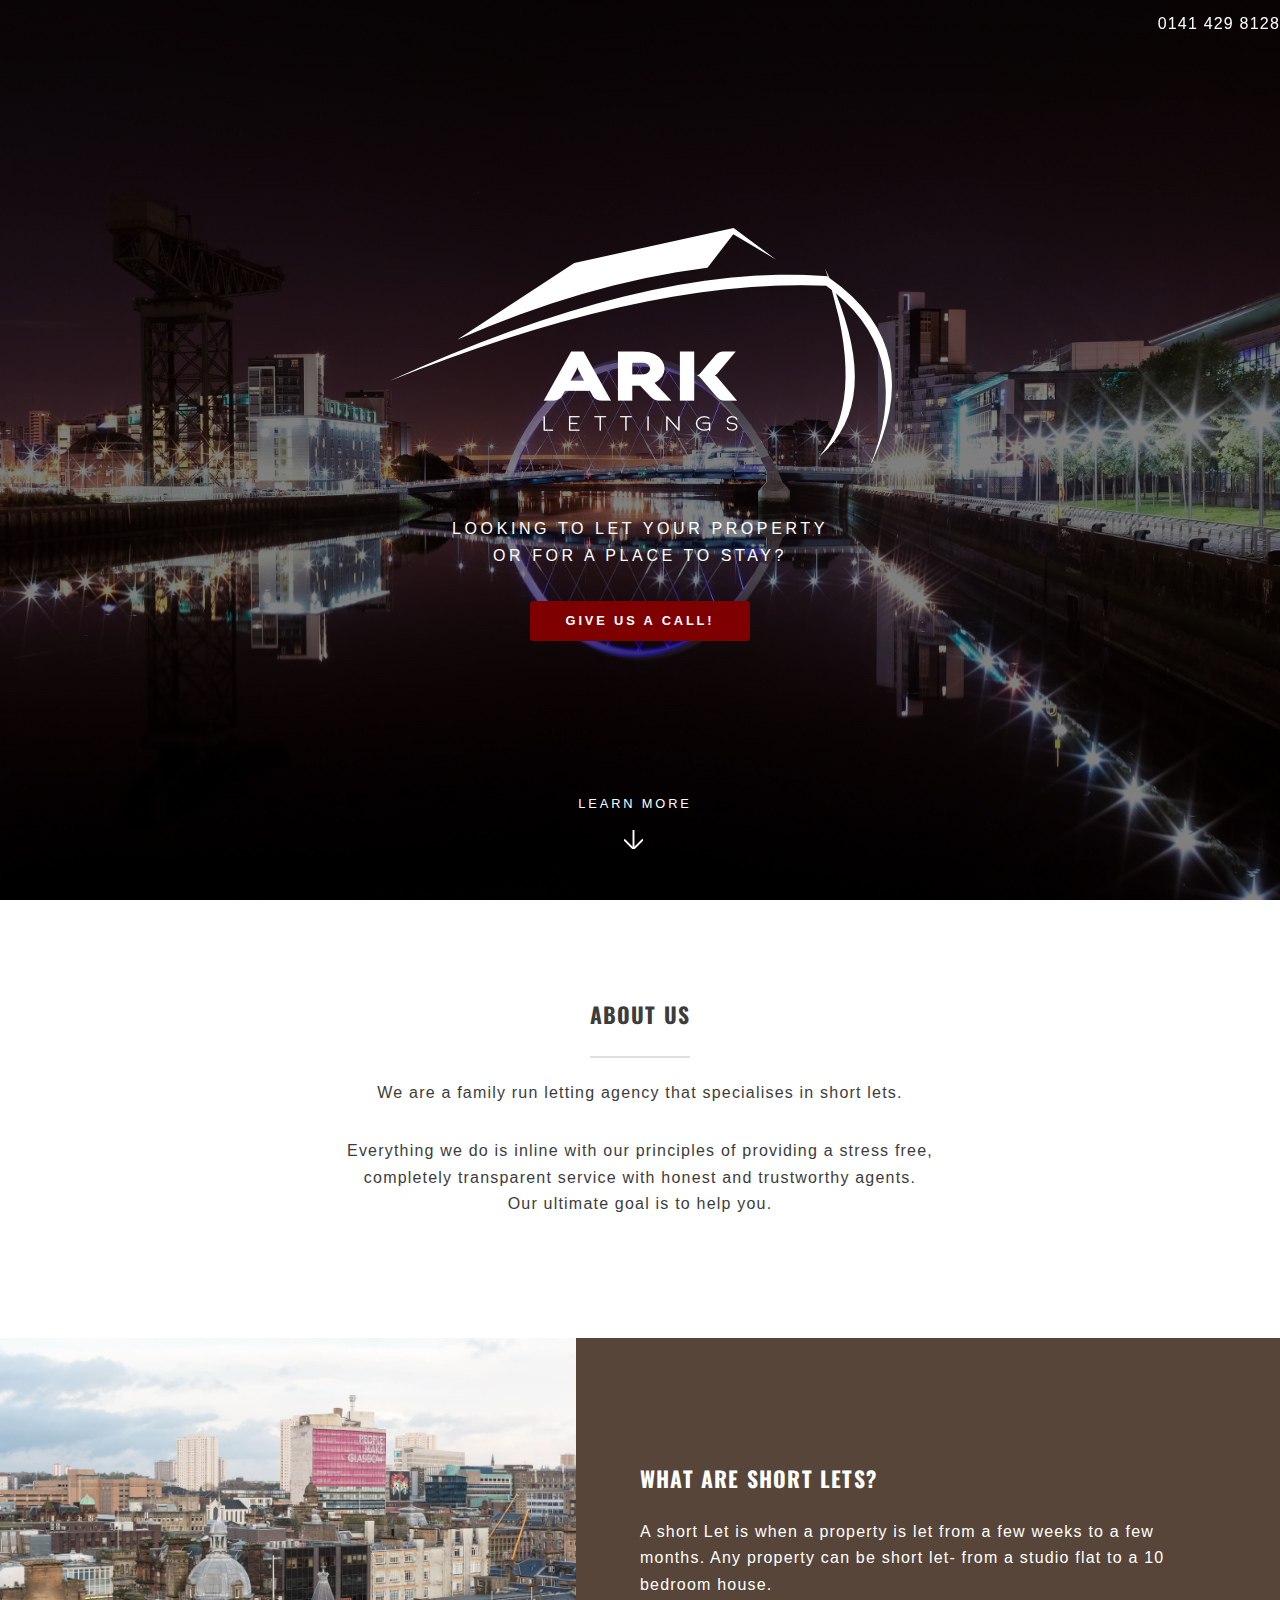
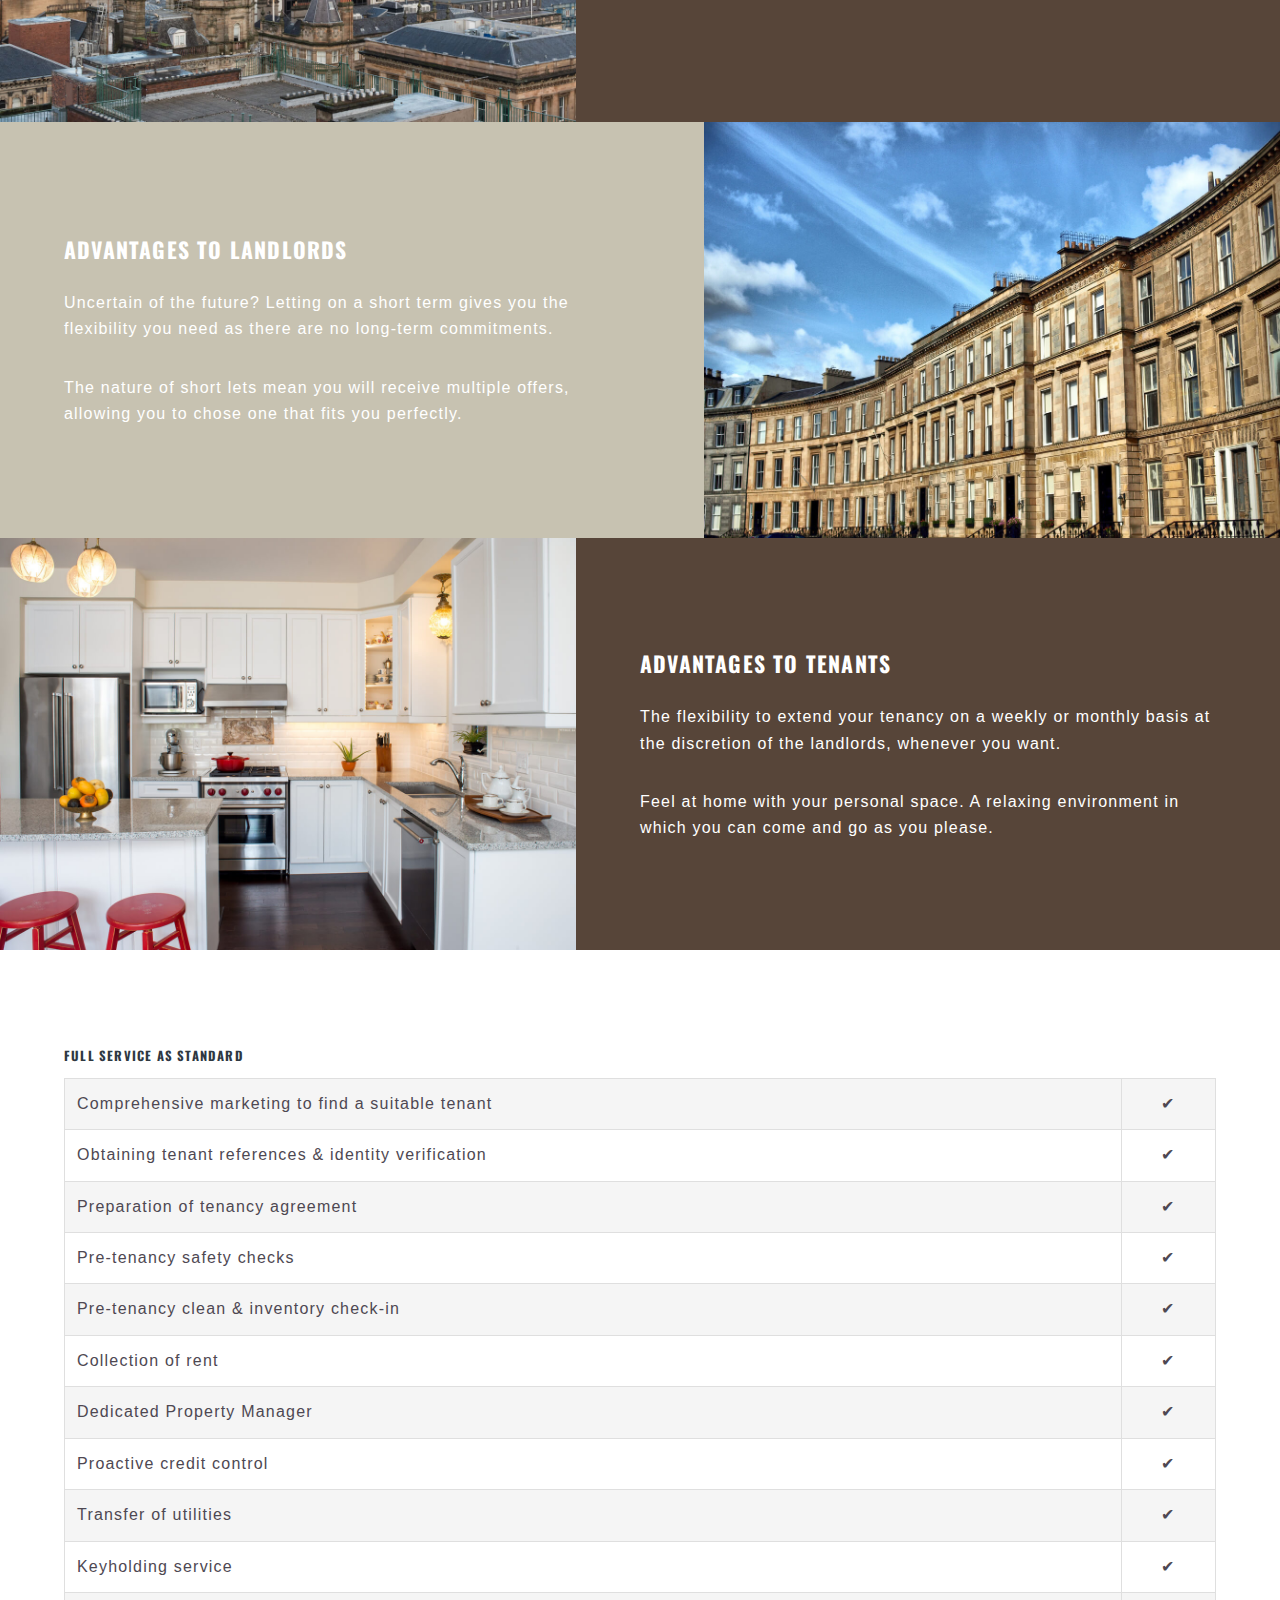
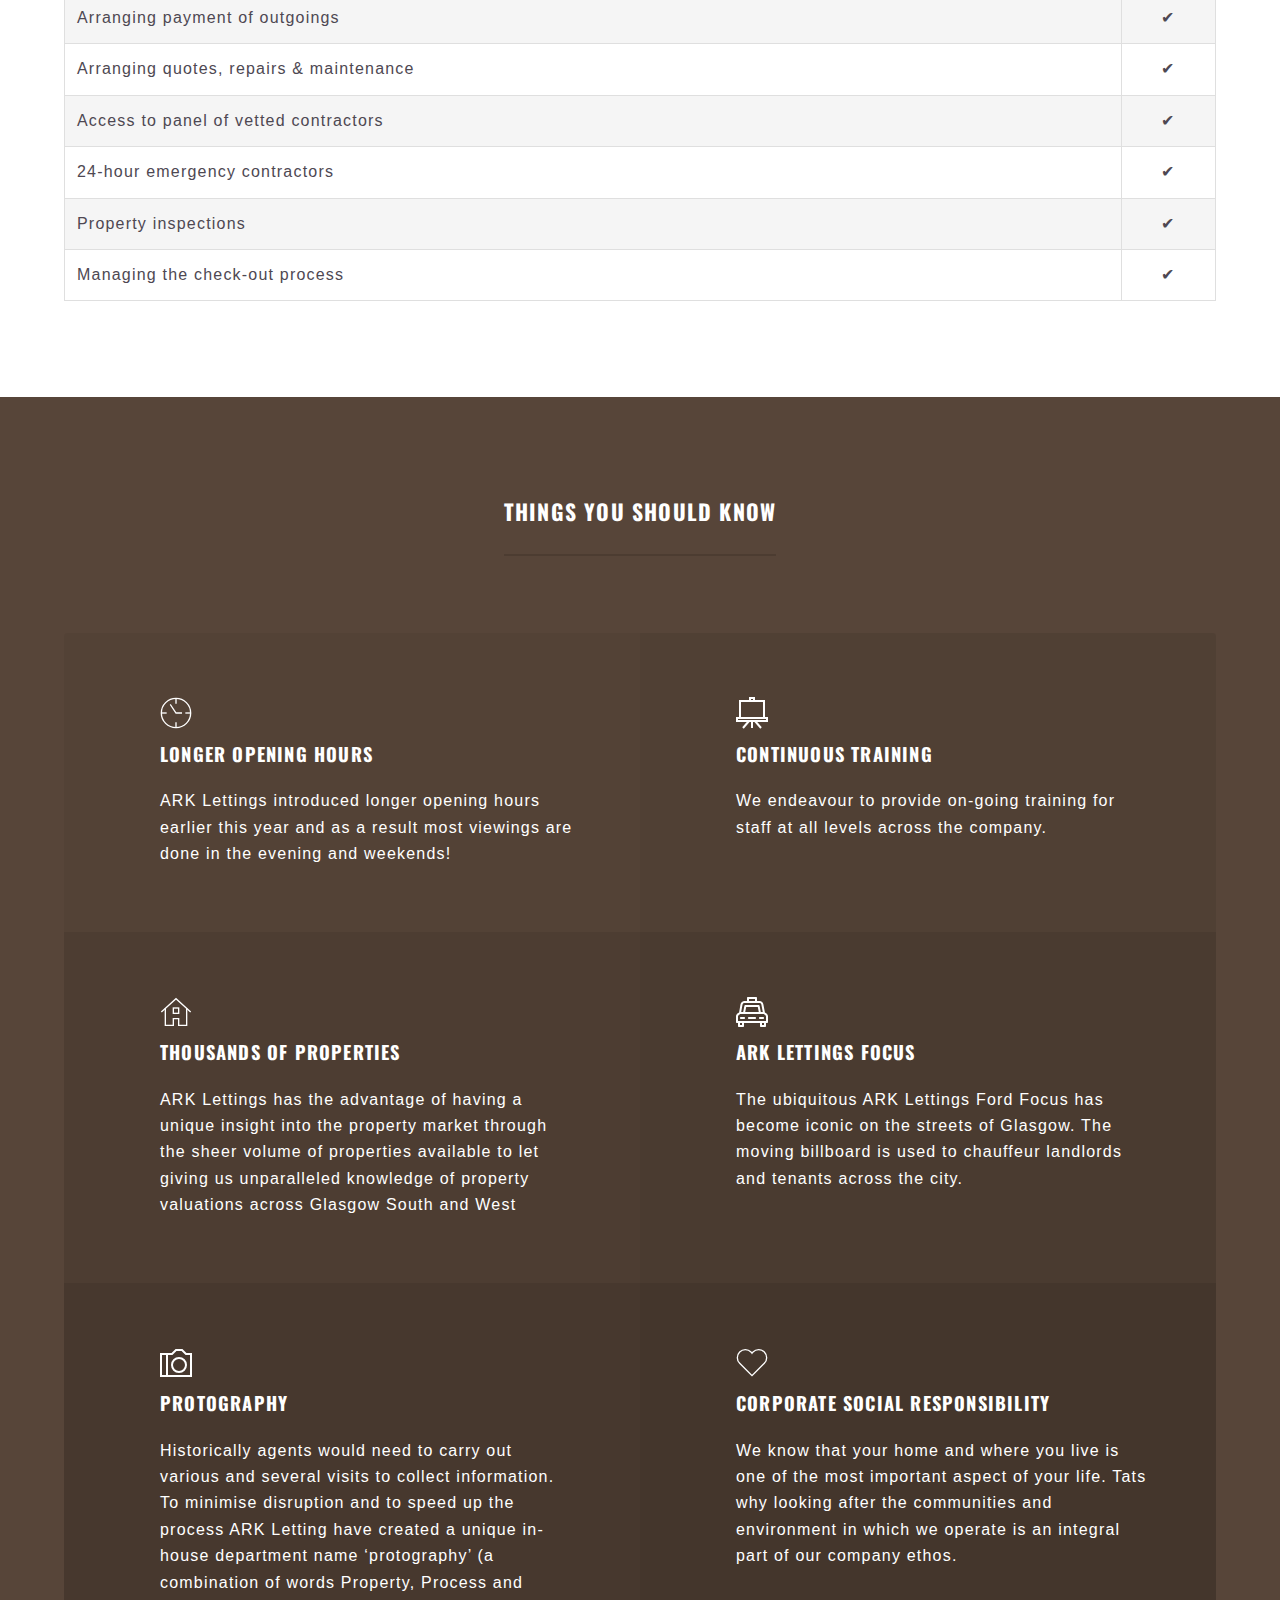
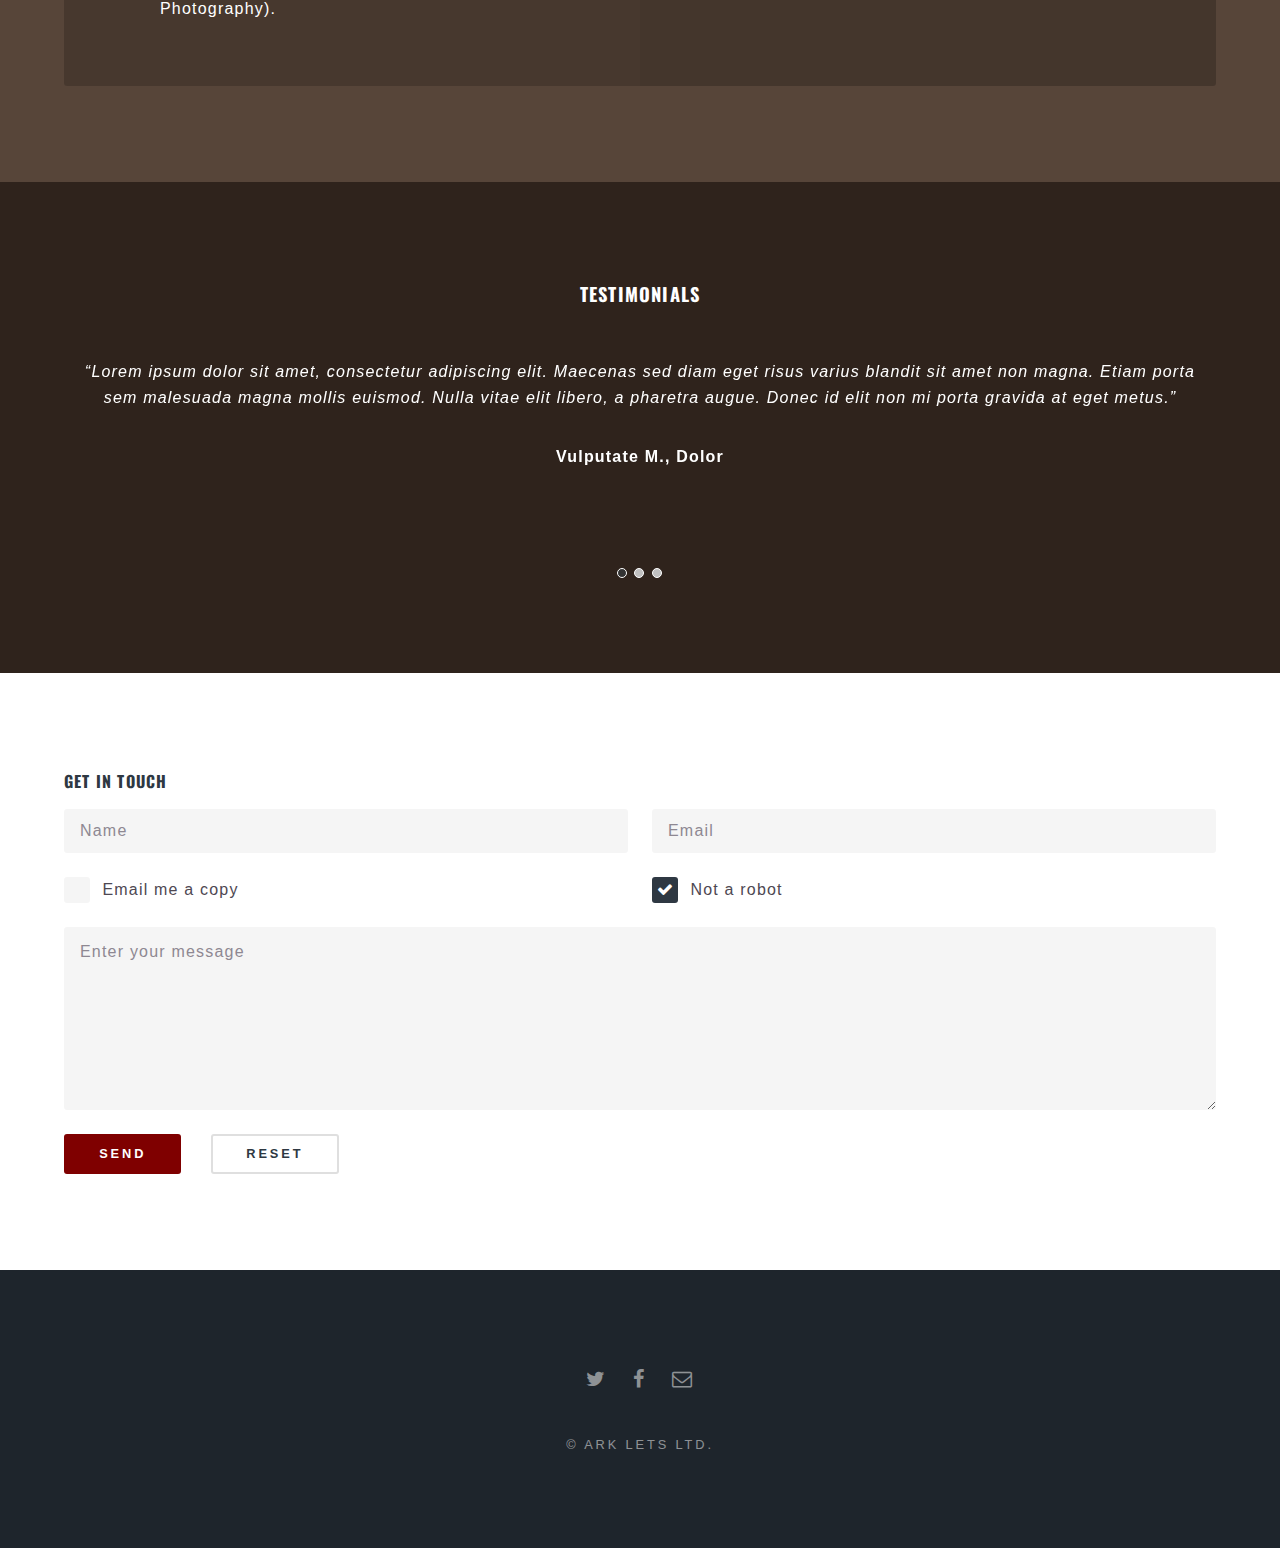
==== commit 14ad6f42: "CTA Link" ====
--- a/index.html
+++ b/index.html
@@ -24,7 +24,7 @@
             </h1>
             <nav id="nav">
                 <ul>
-                    <li class="special"><a href="#menu" <span>0141 429 8128</span></a></li>
+                    <li class="special"><a href="tel:0141-429-8128"></a> <span>0141 429 8128</span></a></li>
                 </ul>
             </nav>
         </header>
@@ -33,7 +33,7 @@
                 <h2><img src="images\arklettings500white.png" alt=""></h2>
                 <p>Looking to let your property<br> or for a place to stay?</p>
                 <ul class="actions">
-                    <li><a href="#" class="button special">Give Us A Call!</a></li>
+                    <li><a href="tel:0141-429-8128"class="button special">Give Us A Call!</a></li>
                 </ul>
             </div>
             <a href="#one" class="more scrolly">Learn More</a></section>
--- a/assets/css/main.css
+++ b/assets/css/main.css
@@ -3694,6 +3694,7 @@
 
 		@media screen and (max-width: 736px) {
 
+
 			#main > header {
 				padding: 5em 3em 3em 3em ;
 			}
@@ -3854,6 +3855,7 @@
 	header img {
 	  height: 70%;
 	  margin-top: 10px;
+		/*width: 50%;*/
 	}
 	.carousel {
 	  height: 250px;
@@ -3861,3 +3863,14 @@
 	.carousel-indicators {
 	  margin-top: 20px;
 	}
+
+.homepagediv img {
+
+    width: 100%;
+    height: auto;
+}
+
+@media screen and (max-width: 736px) {
+	.carousel {
+		height: 500px;
+	}
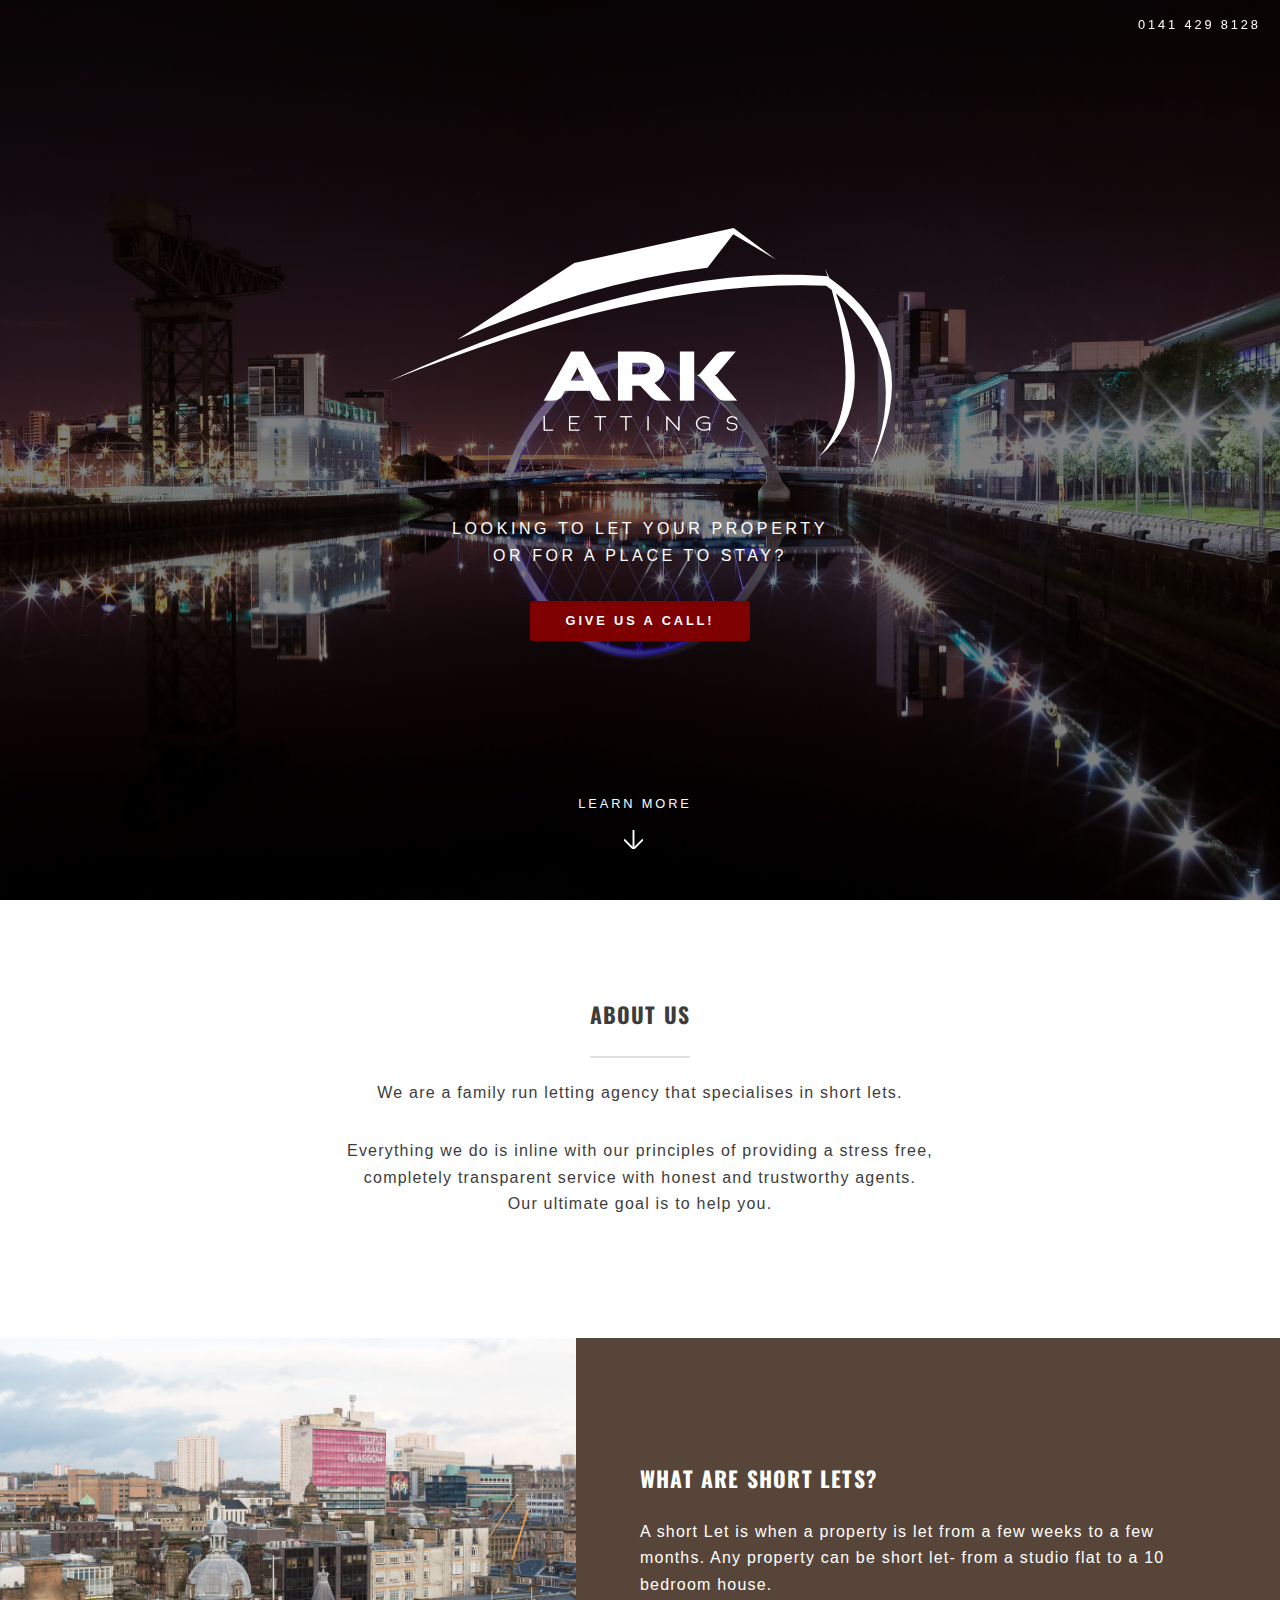
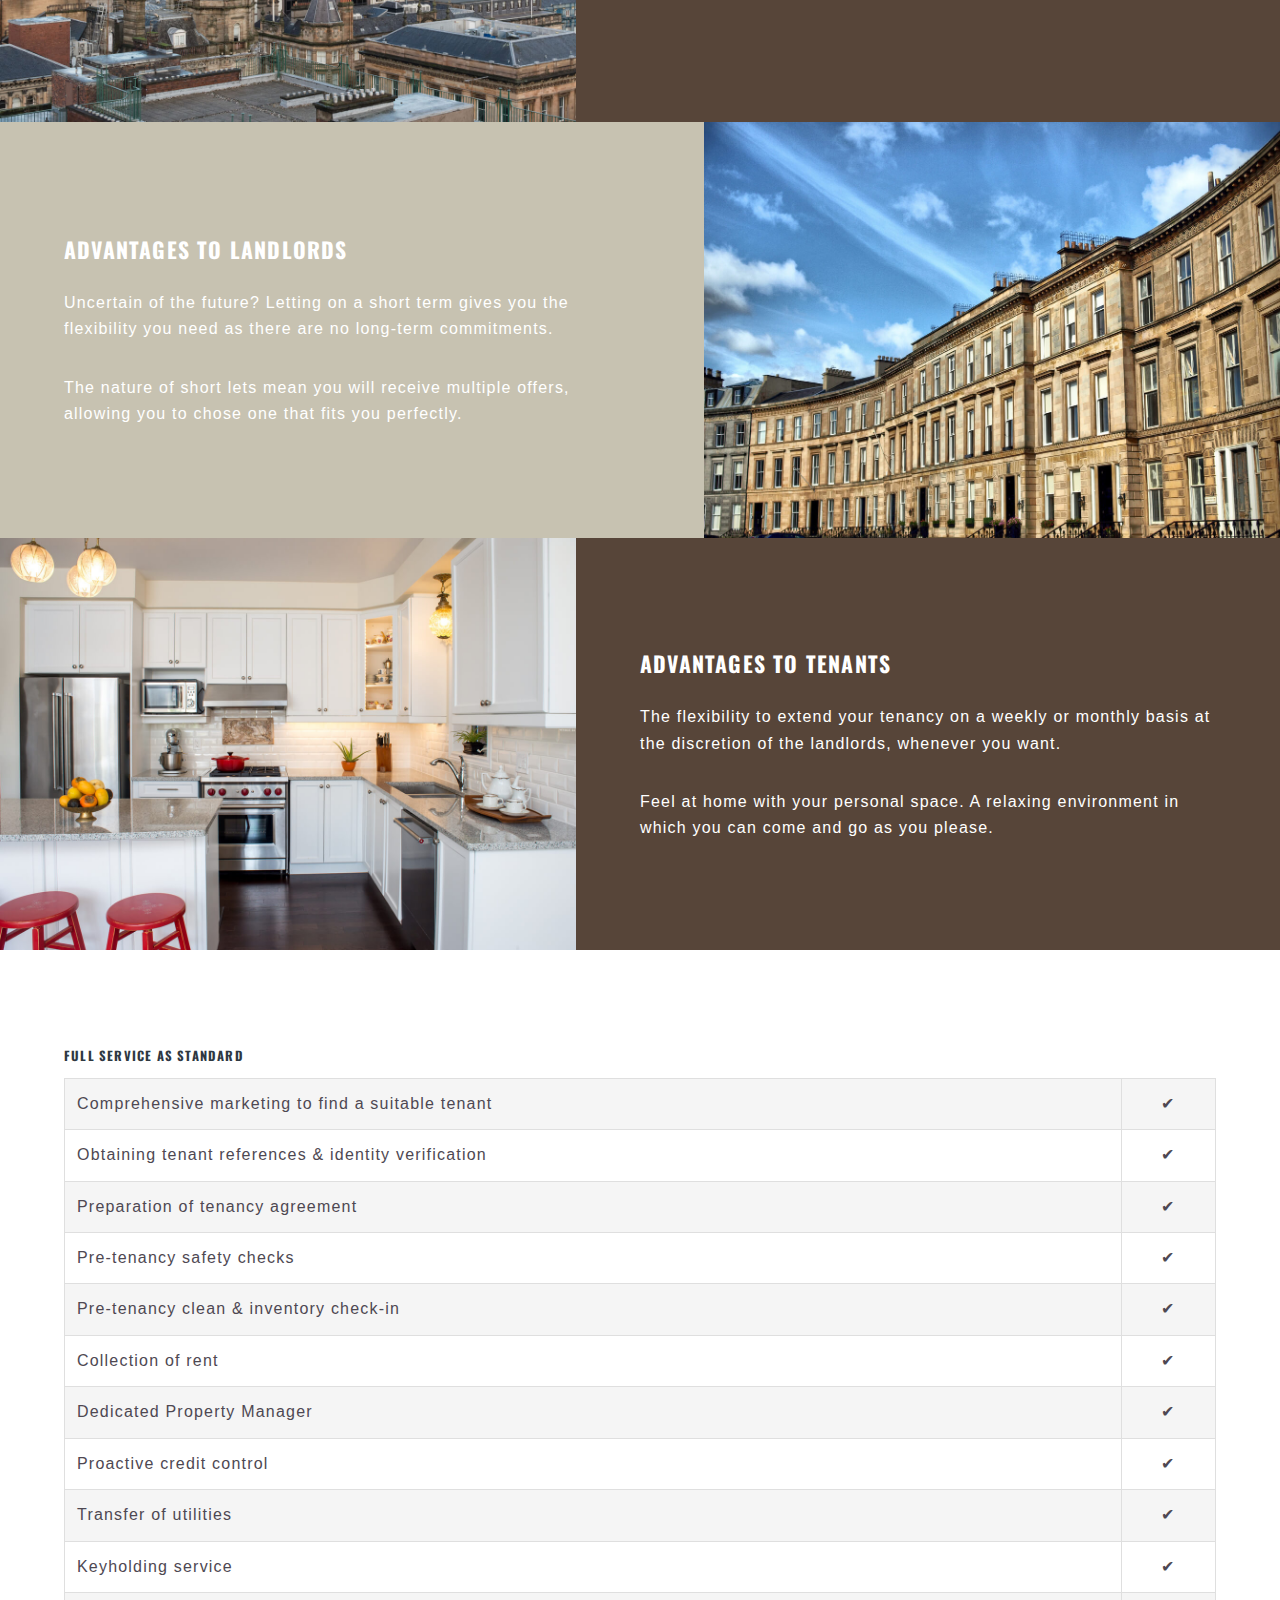
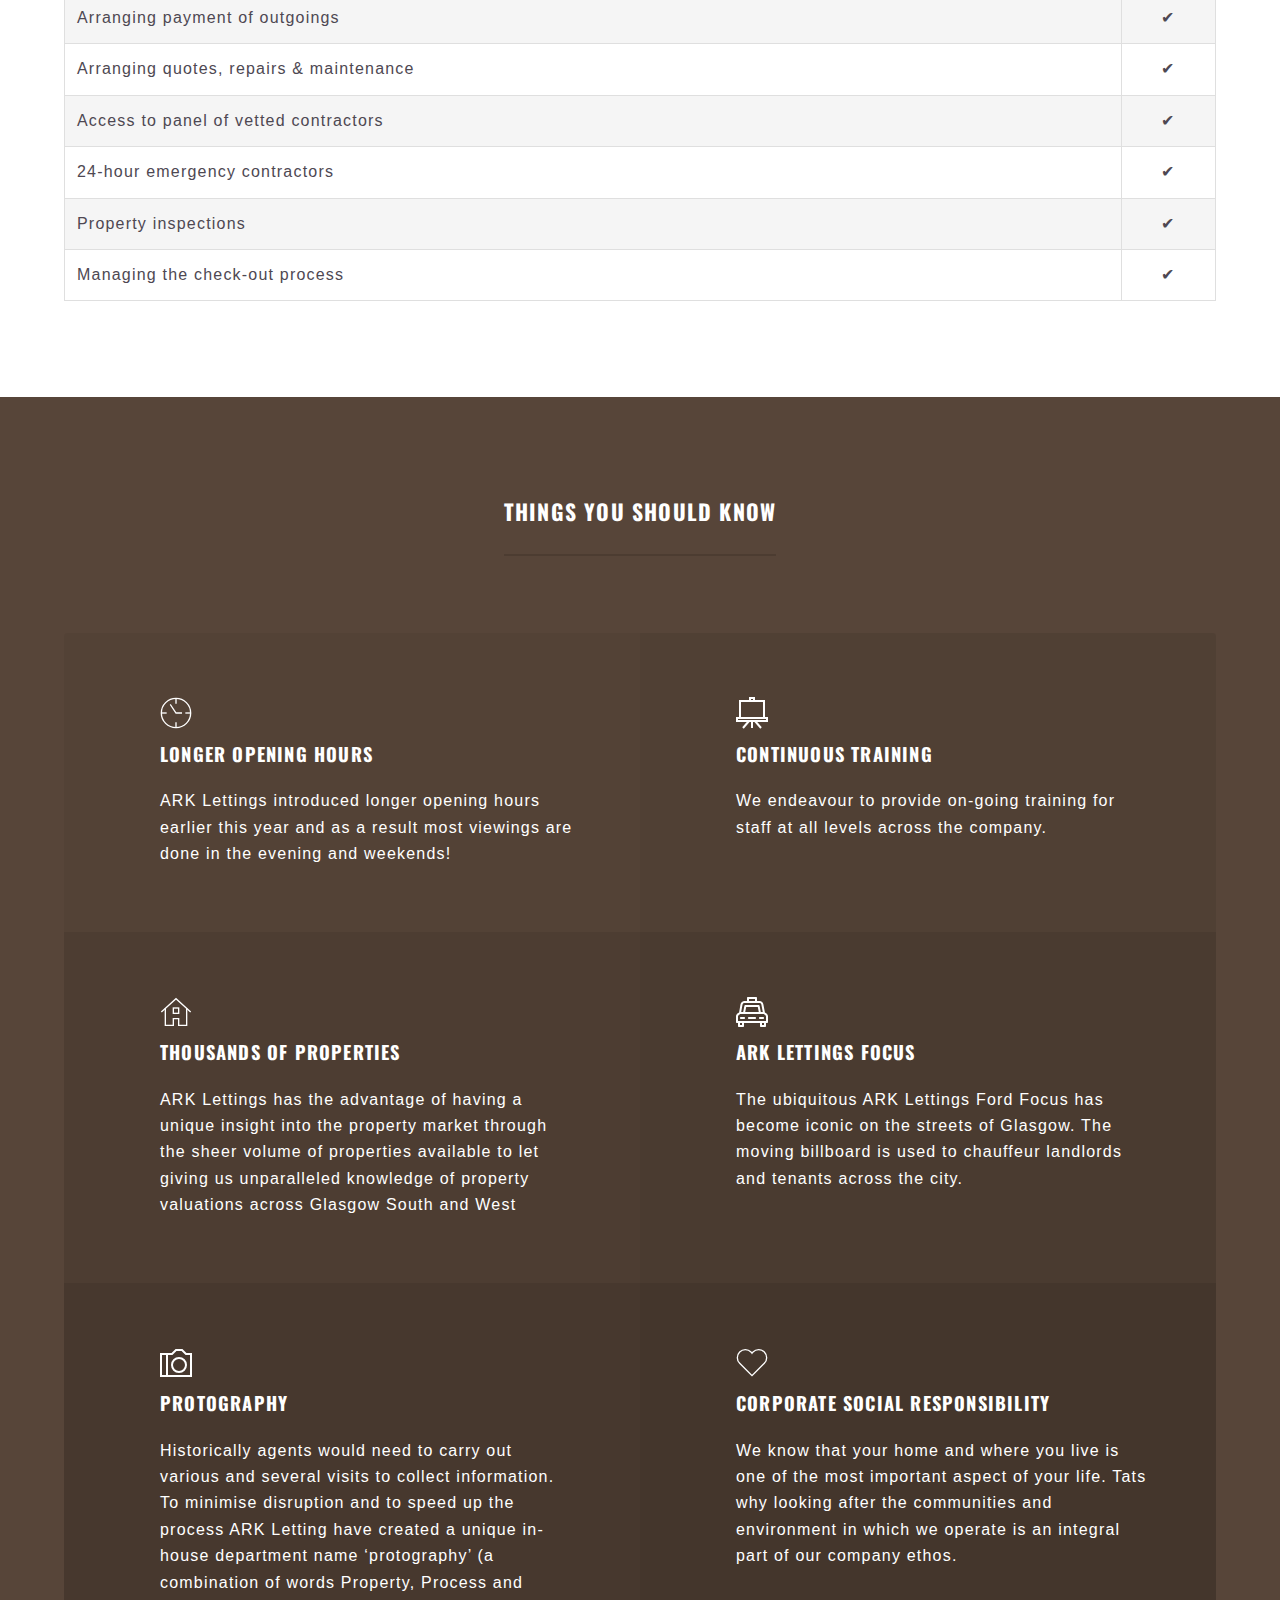
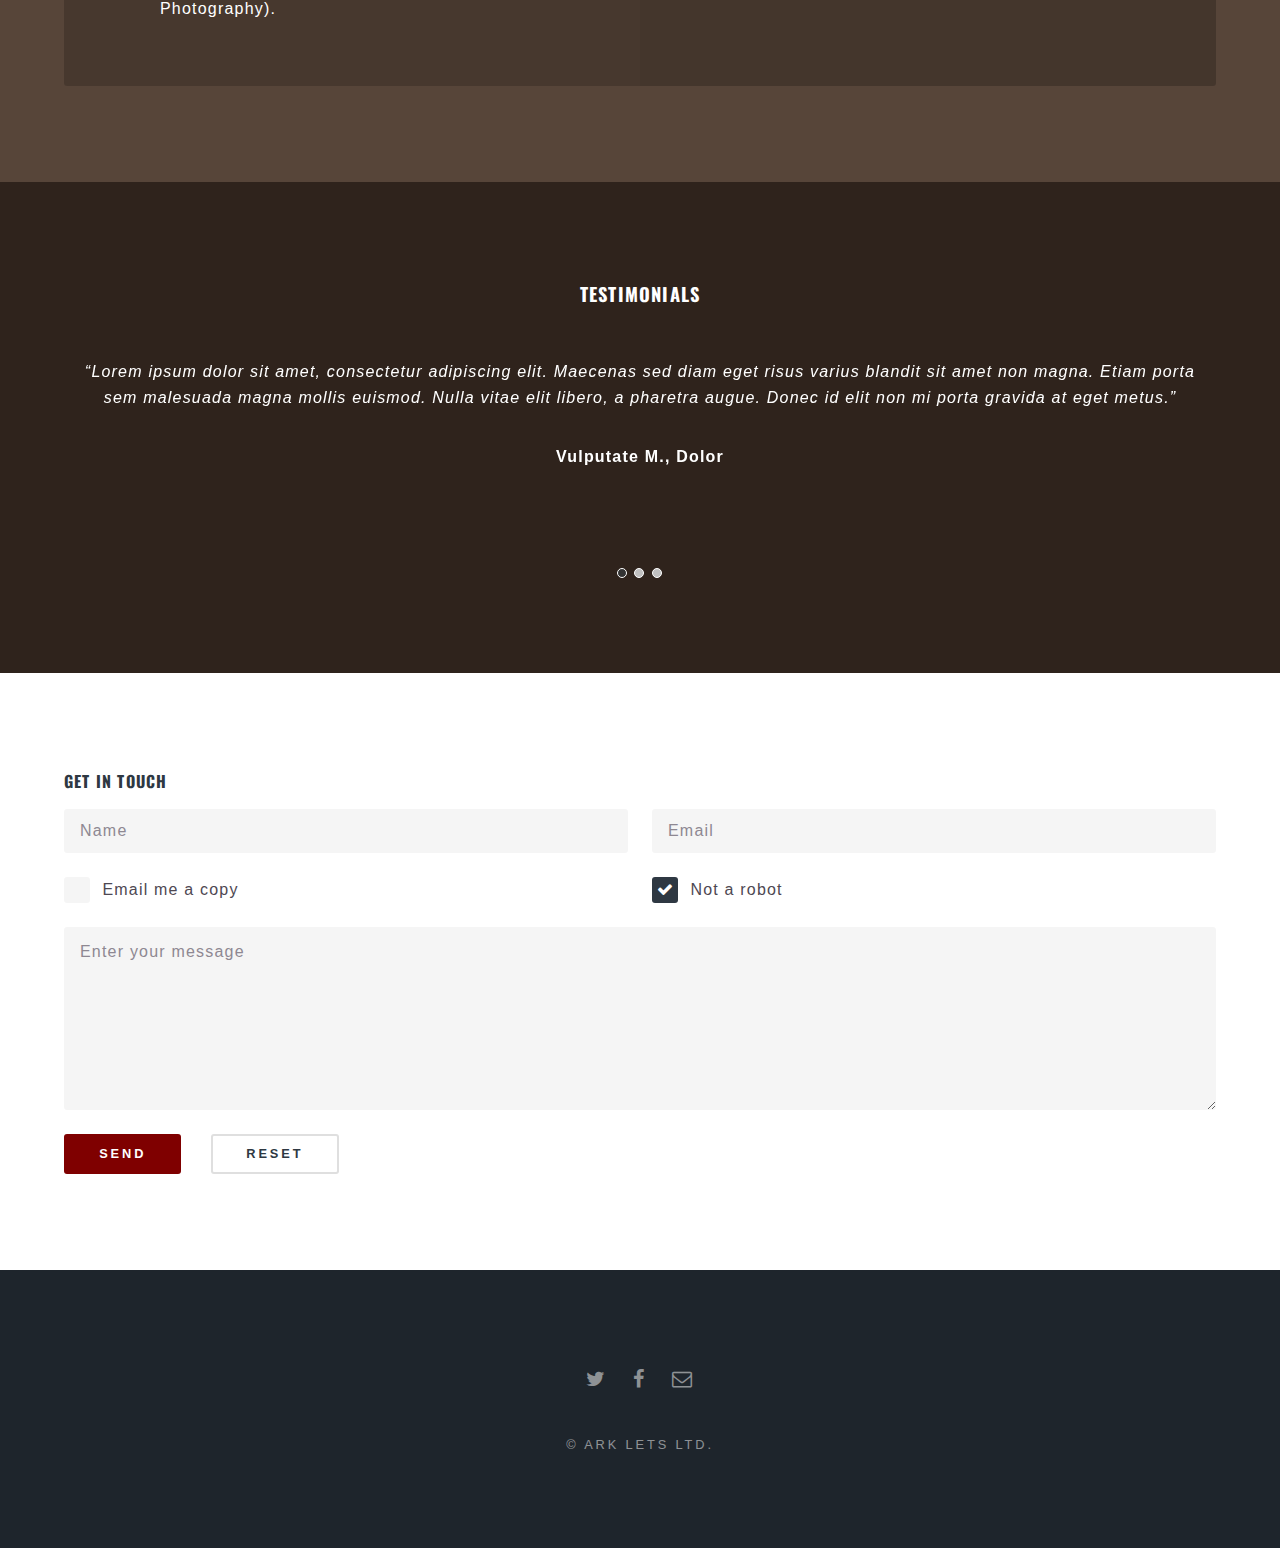
==== commit 7c162d5d: "Code Clean Up." ====
--- a/index.html
+++ b/index.html
@@ -24,7 +24,7 @@
             </h1>
             <nav id="nav">
                 <ul>
-                    <li class="special"><a href="tel:0141-429-8128"></a> <span>0141 429 8128</span></a></li>
+                    <li class="special"><a href="tel:0141-429-8128"><span>0141 429 8128</span></a></li>
                 </ul>
             </nav>
         </header>
@@ -33,7 +33,7 @@
                 <h2><img src="images\arklettings500white.png" alt=""></h2>
                 <p>Looking to let your property<br> or for a place to stay?</p>
                 <ul class="actions">
-                    <li><a href="tel:0141-429-8128"class="button special">Give Us A Call!</a></li>
+                    <li><a href="tel:01414298128" class="button special">Give Us A Call!</a></li>
                 </ul>
             </div>
             <a href="#one" class="more scrolly">Learn More</a></section>
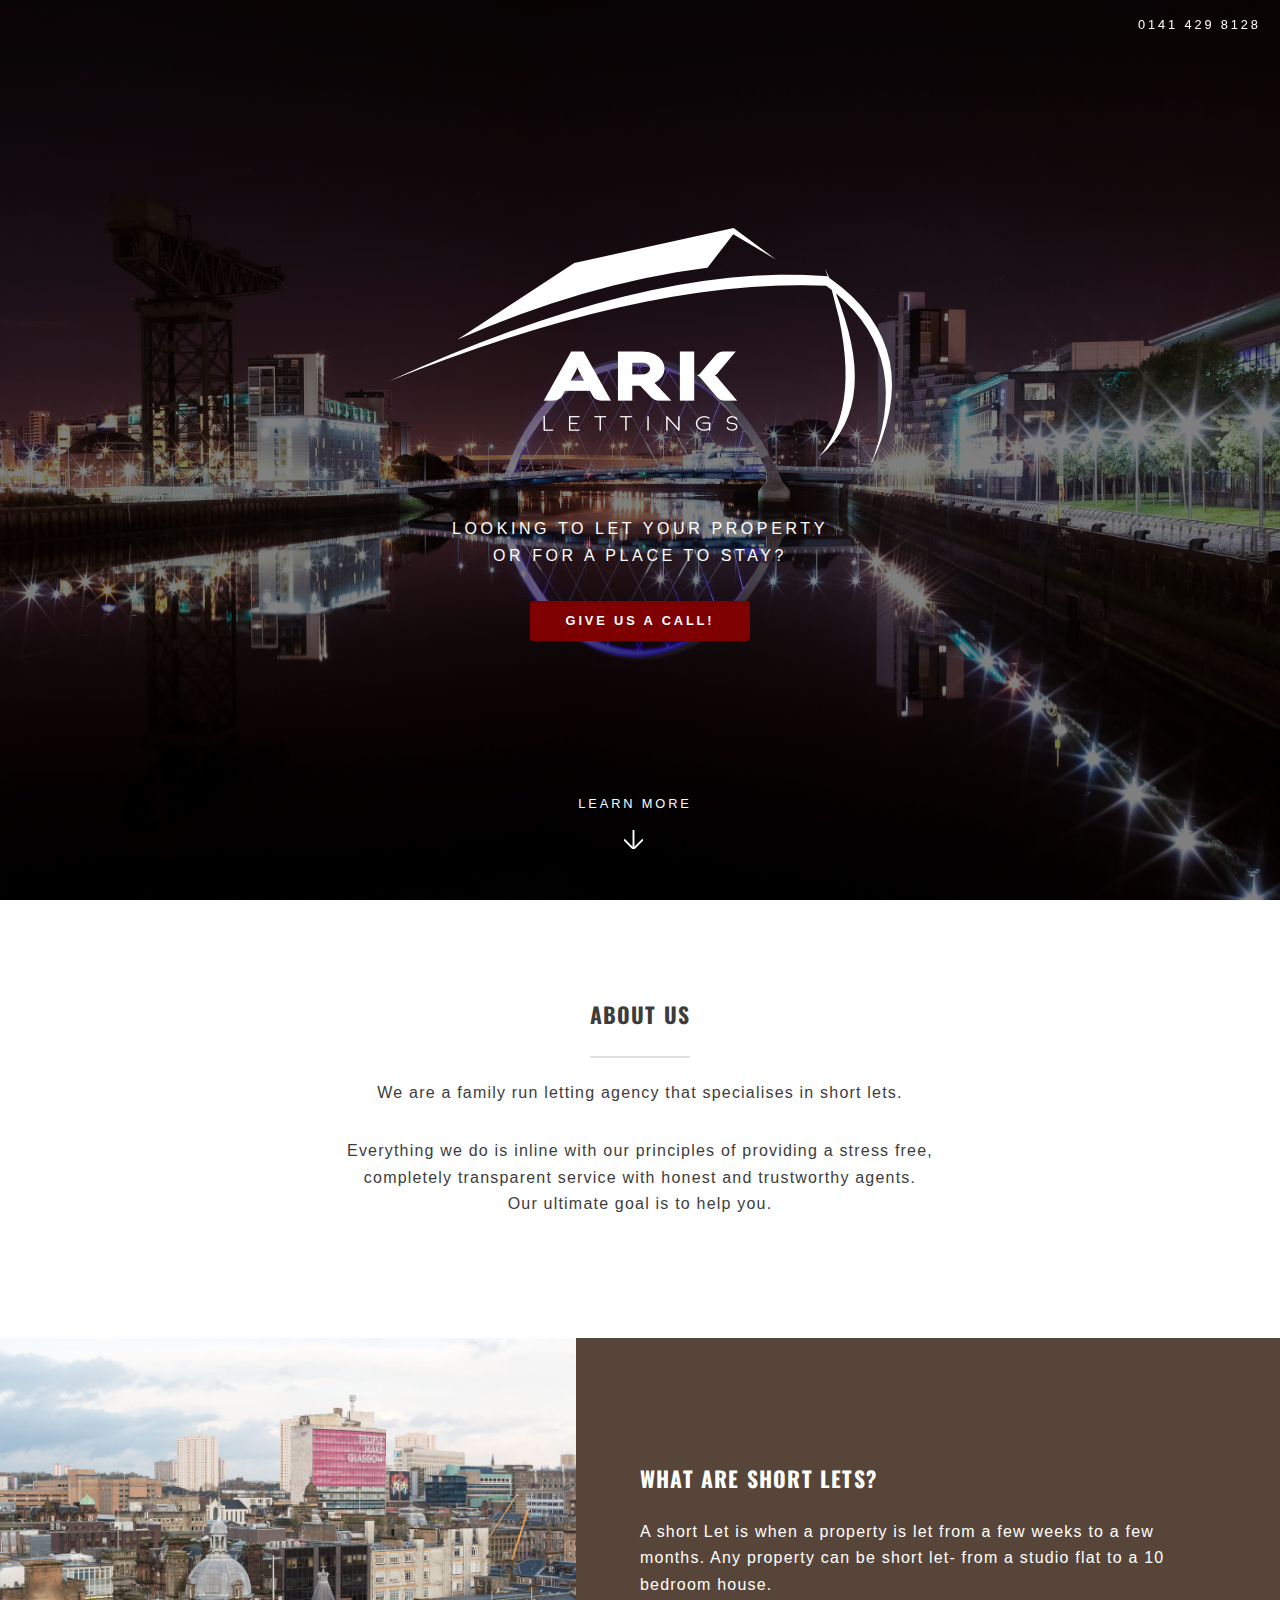
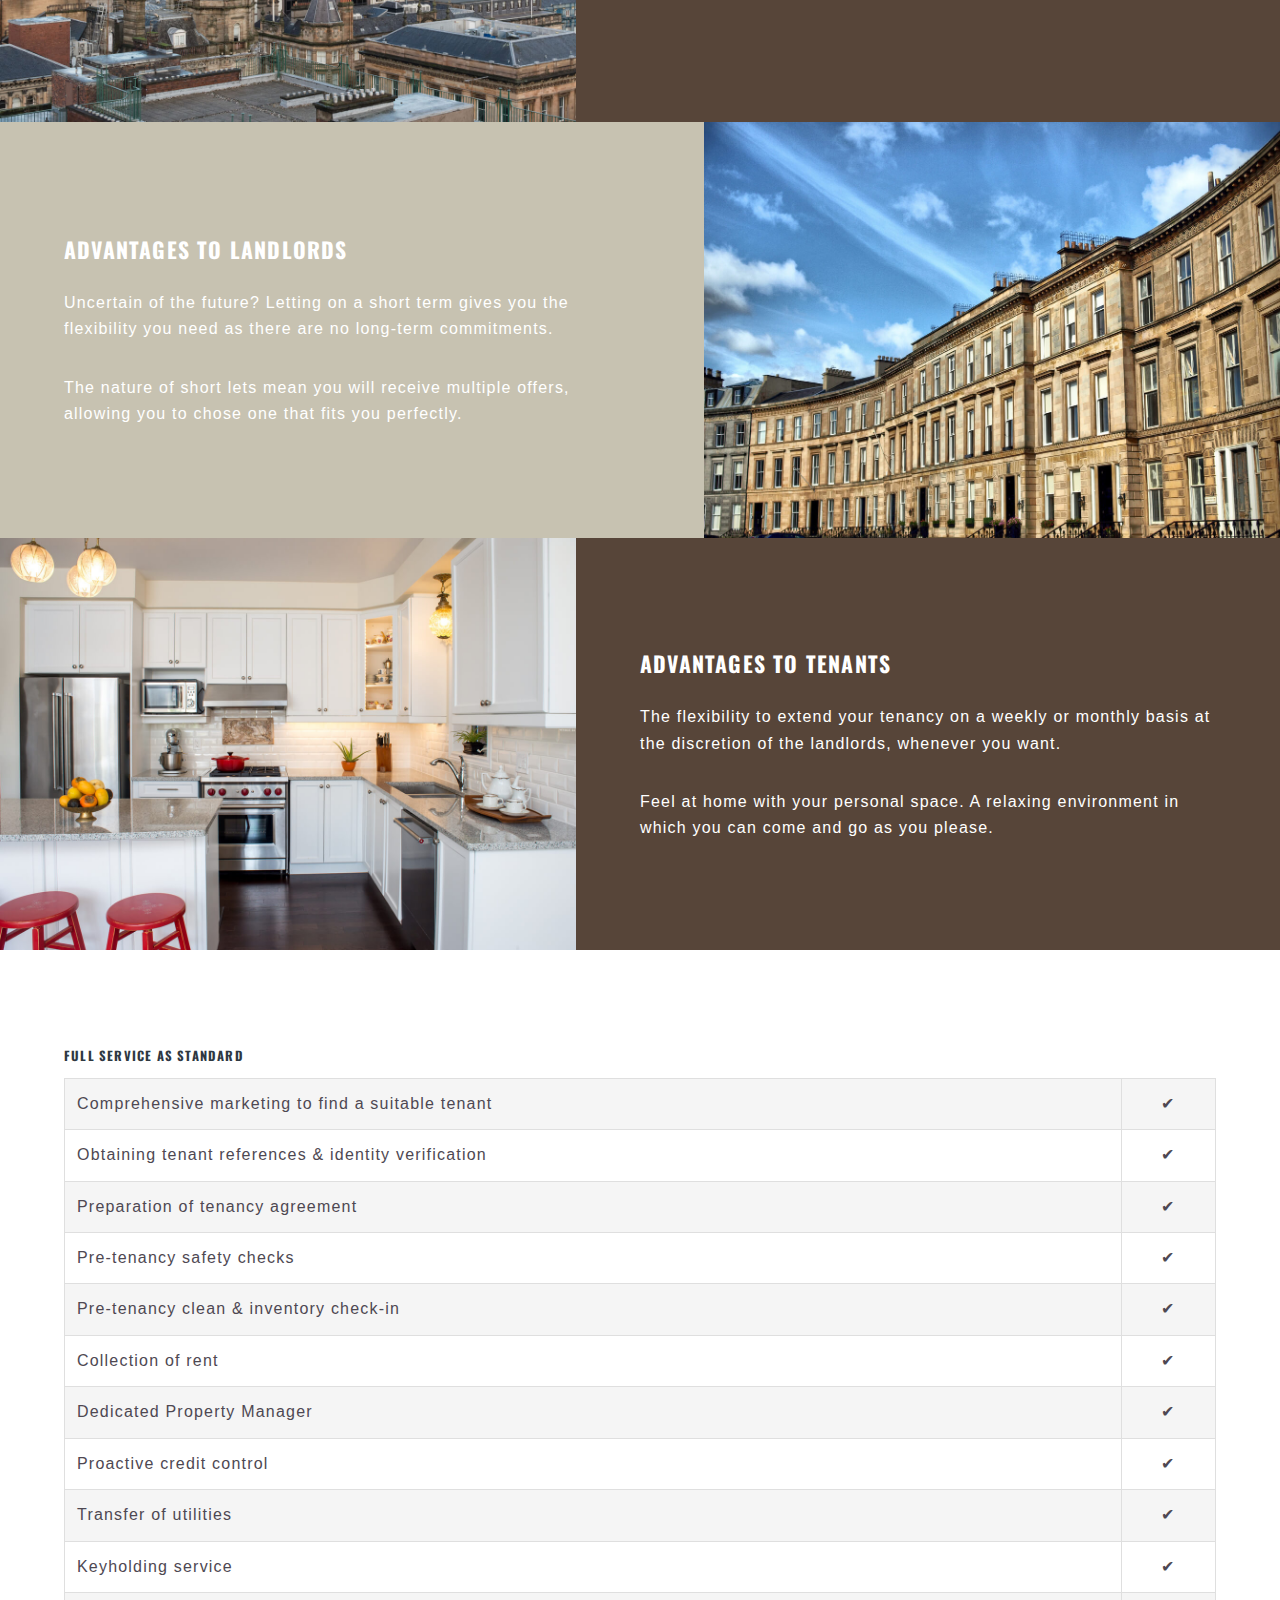
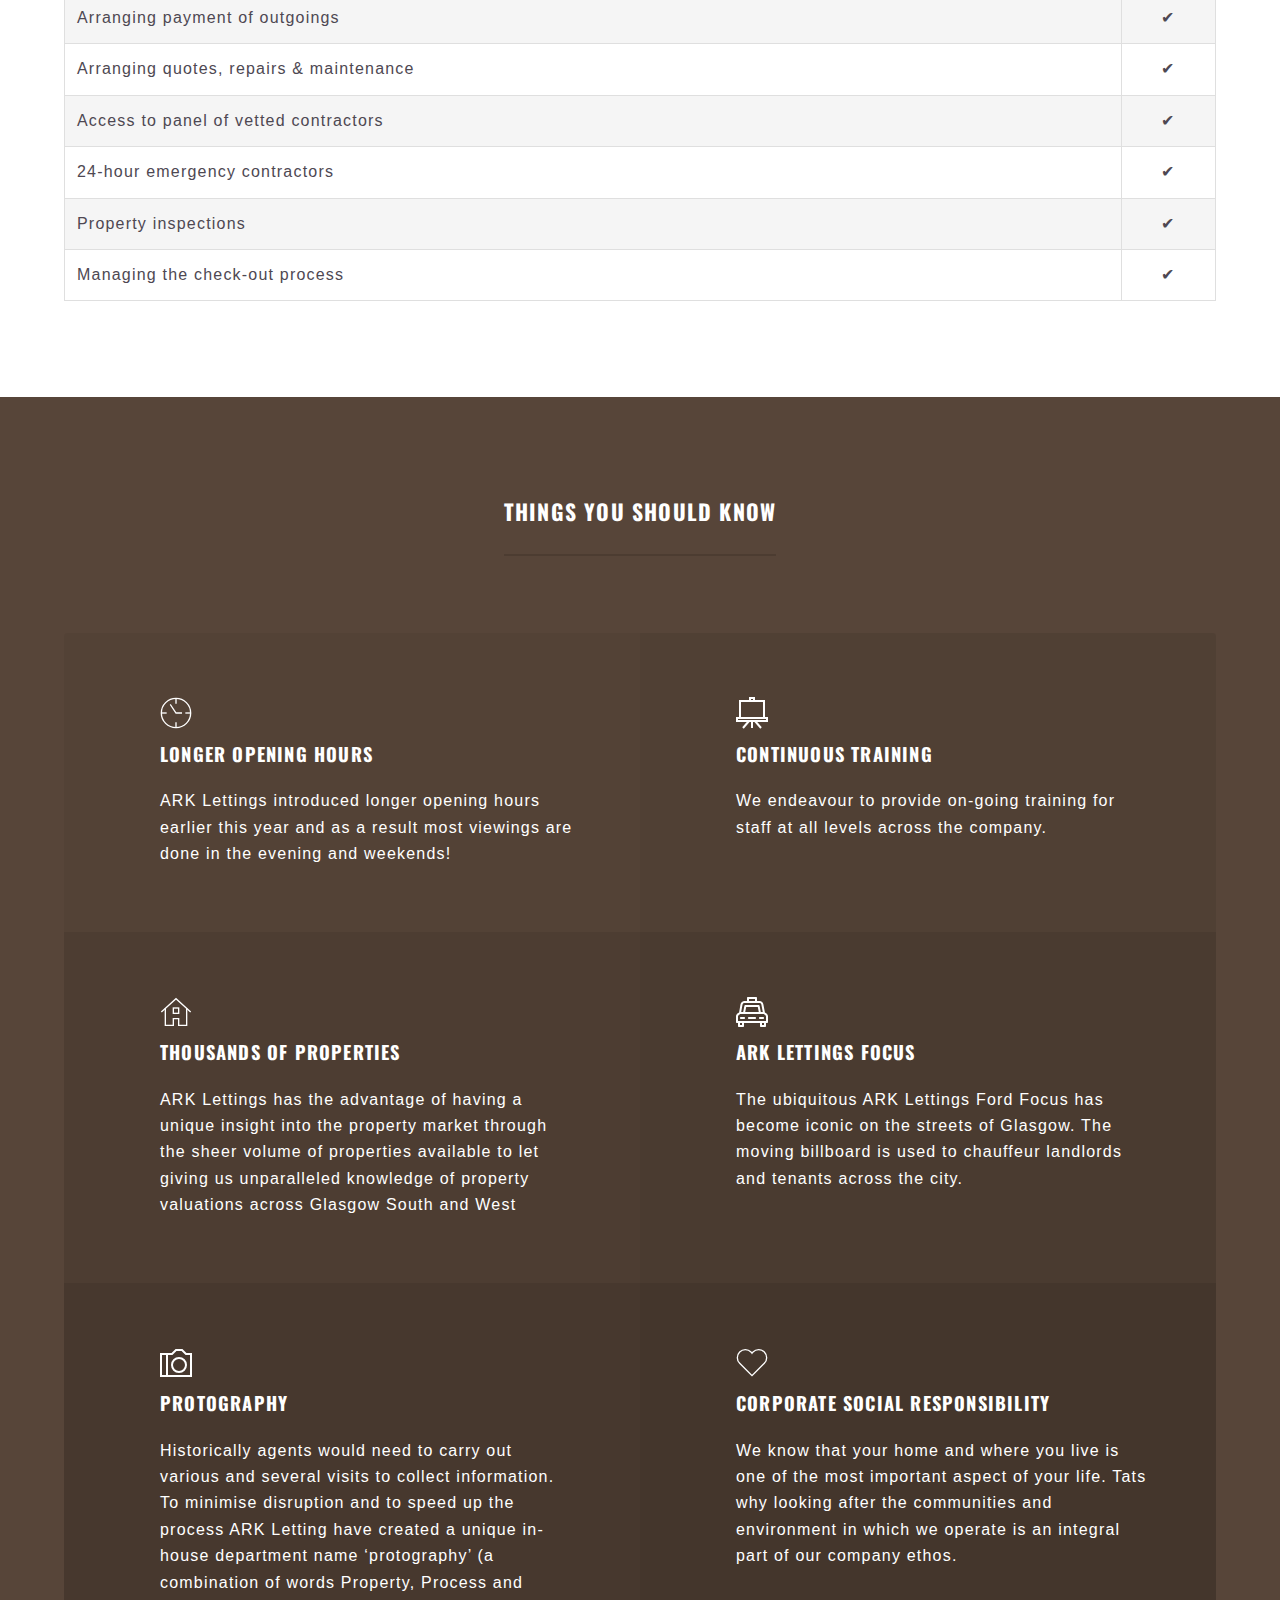
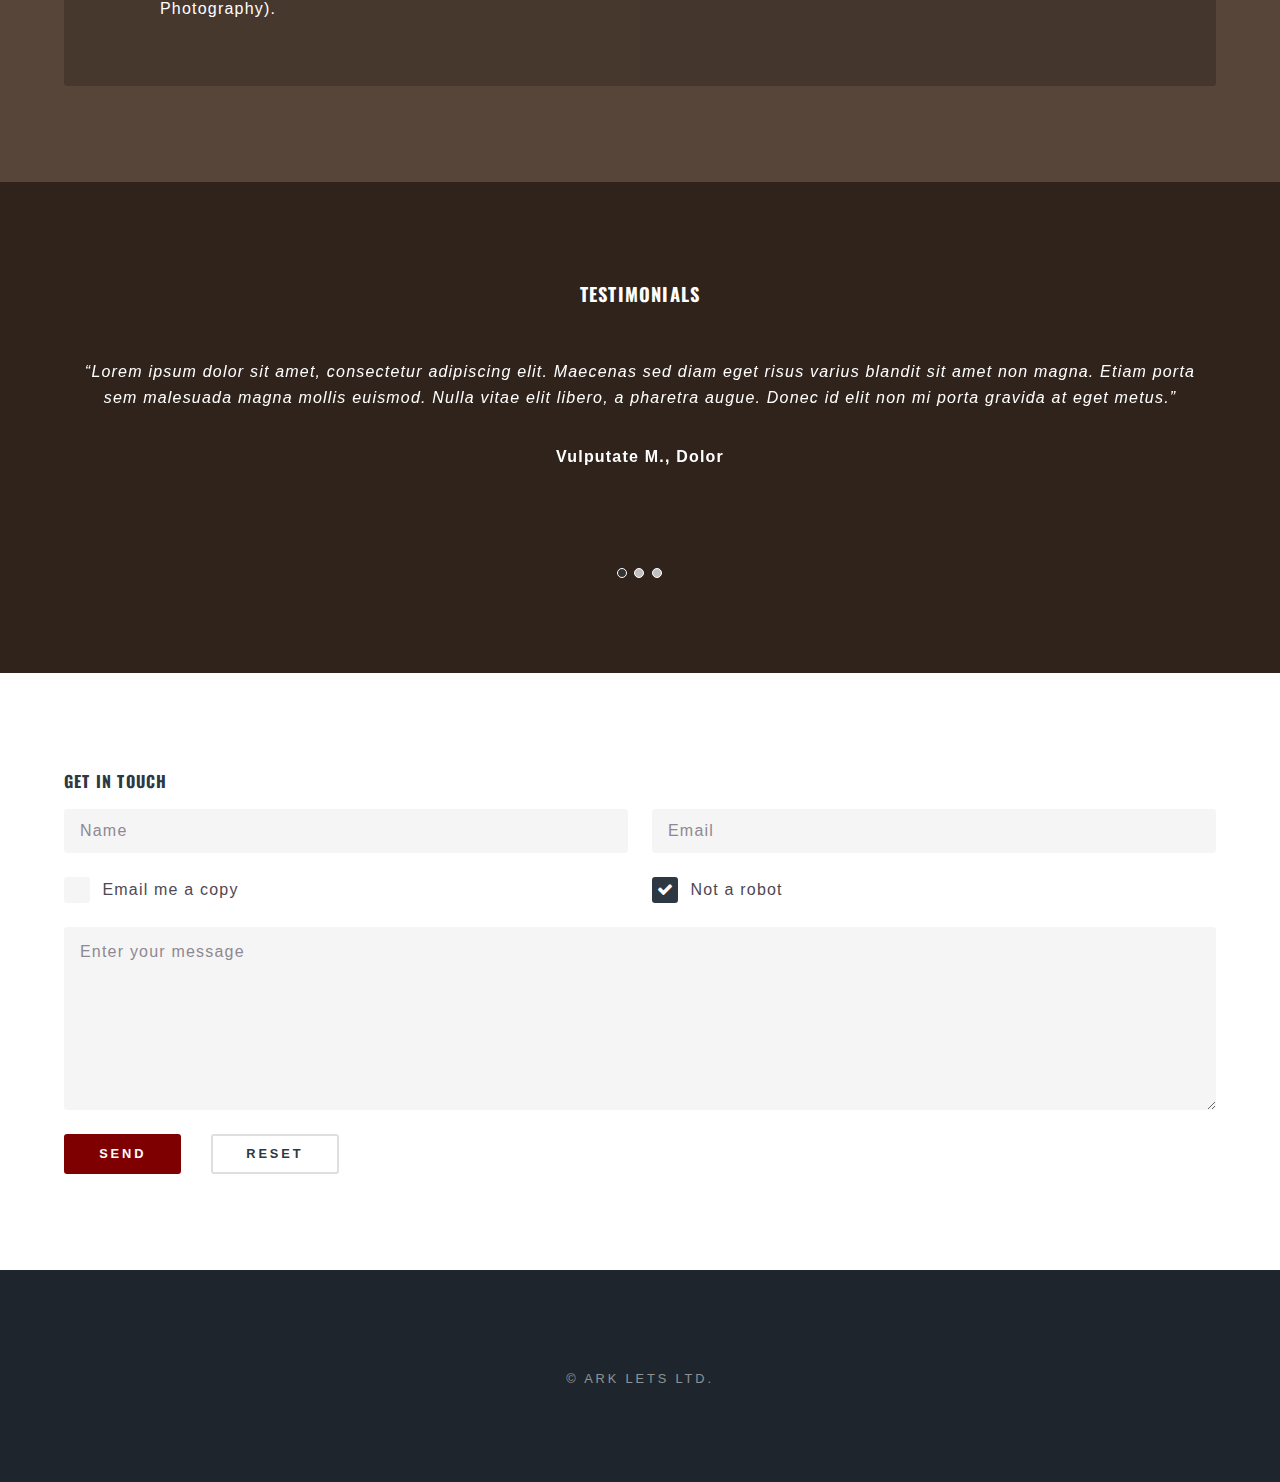
==== commit b905837d: "Removal of footer social" ====
--- a/index.html
+++ b/index.html
@@ -11,6 +11,8 @@
     <link rel="stylesheet" href="assets/css/main.css">
     <link rel="stylesheet" href="assets/css/style.css">
     <link href="https://fonts.googleapis.com/css?family=Oswald" rel="stylesheet">
+    <link rel="icon" type="image/png" href="favicon-32x32.png" sizes="32x32" />
+<link rel="icon" type="image/png" href="favicon-16x16.png" sizes="16x16" />
     <!--[if lte IE 8]><link rel="stylesheet" href="assets/css/ie8.css" /><![endif]-->
     <!--[if lte IE 9]><link rel="stylesheet" href="assets/css/ie9.css" /><![endif]-->
 
@@ -24,7 +26,7 @@
             </h1>
             <nav id="nav">
                 <ul>
-                    <li class="special"><a href="tel:0141-429-8128"><span>0141 429 8128</span></a></li>
+                    <li class="special"><a href="#menu"></a><a href="tel:0141-429-8128"><span>0141 429 8128</span></a></li>
                 </ul>
             </nav>
         </header>
@@ -271,13 +273,13 @@
             </div>
         </section>
         <footer id="footer">
-            <ul class="icons">
-                <li><a href="#" class="icon fa-twitter"><span class="label">Twitter</span></a></li>
-                <li><a href="#" class="icon fa-facebook"><span class="label">Facebook</span></a></li>
+            <!-- <ul class="icons"> -->
+                <!-- <li><a href="#" class="icon fa-twitter"><span class="label">Twitter</span></a></li>
+                <li><a href="#" class="icon fa-facebook"><span class="label">Facebook</span></a></li> -->
                 <!-- <li><a href="#" class="icon fa-instagram"><span class="label">Instagram</span></a></li> -->
                 <!-- <li><a href="#" class="icon fa-dribbble"><span class="label">Dribbble</span></a></li> -->
-                <li><a href="mailto:info@arklets.com" class="icon fa-envelope-o"><span class="label">Email</span></a></li>
-            </ul>
+                <!-- <li><a href="mailto:info@arklets.com" class="icon fa-envelope-o"><span class="label">Email</span></a></li> -->
+            <!-- </ul> -->
             <ul class="copyright">
                 <li>© Ark Lets Ltd.</li>
             </ul>
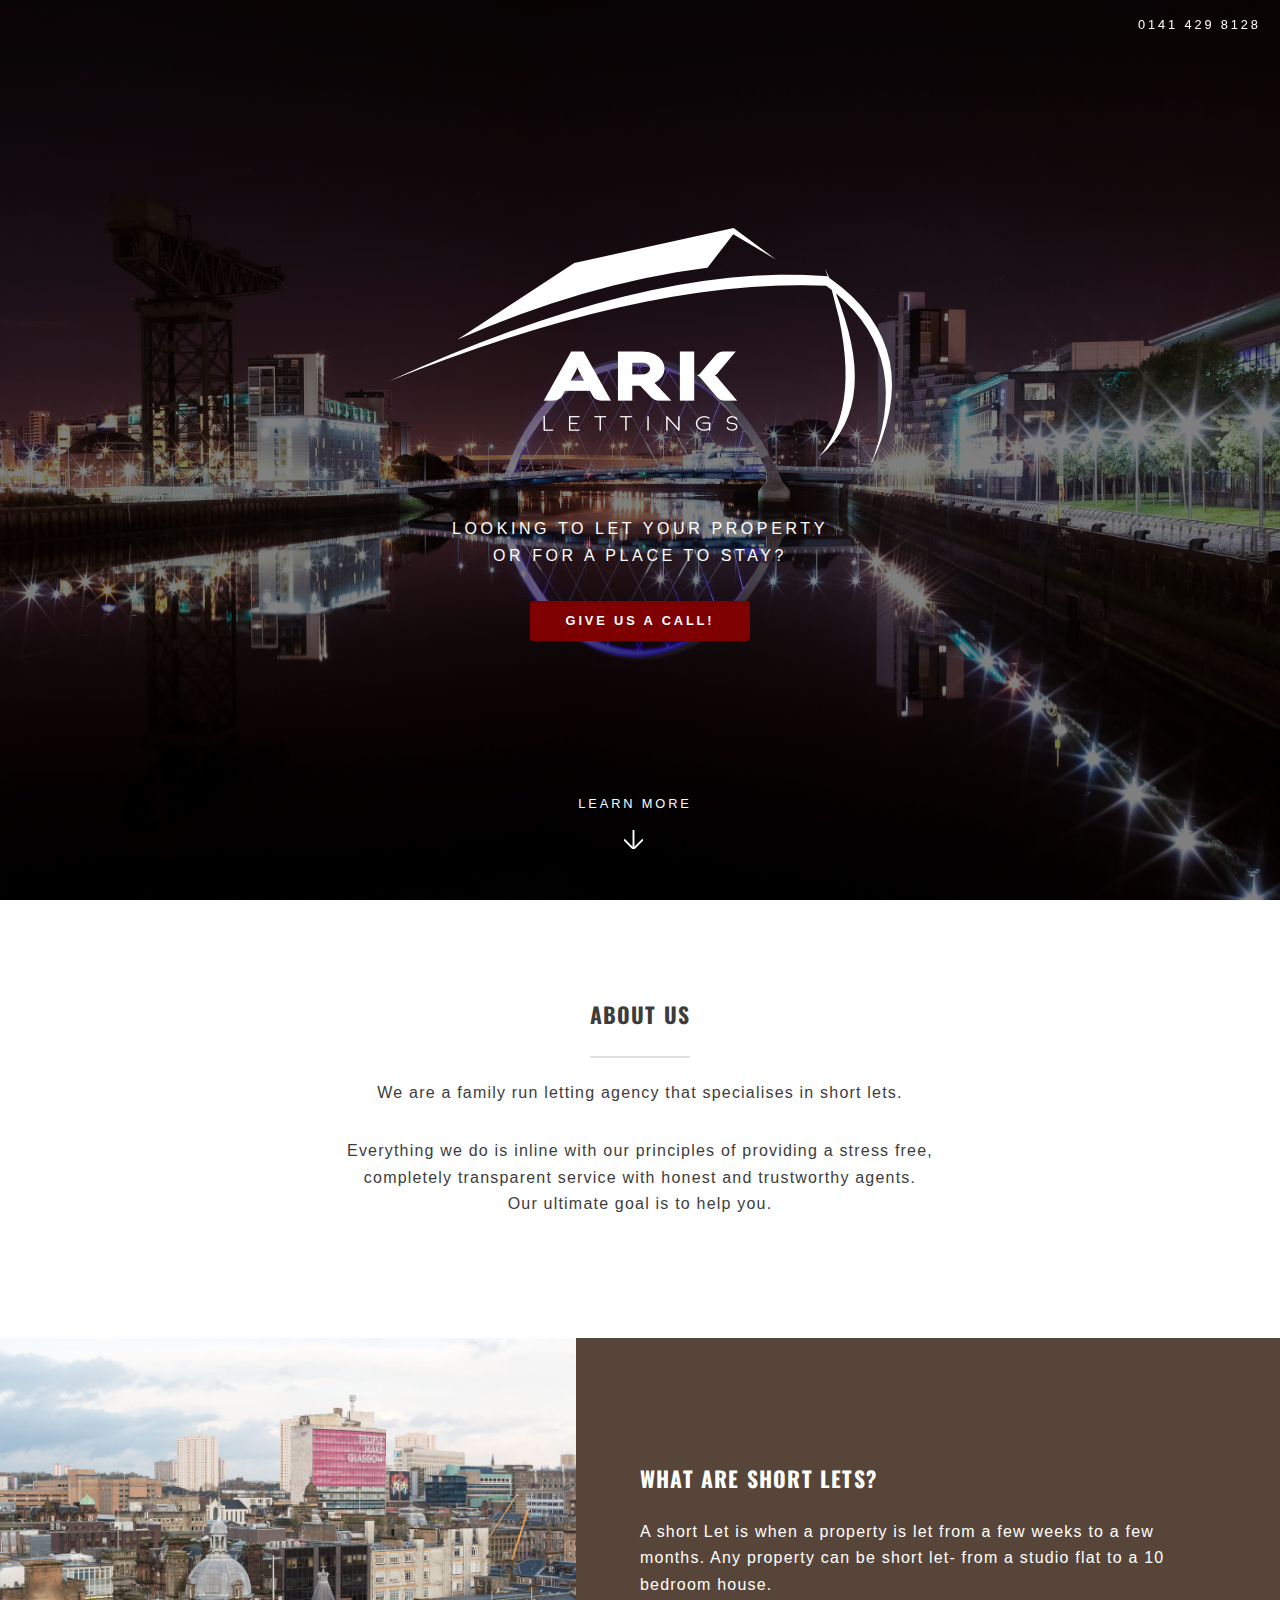
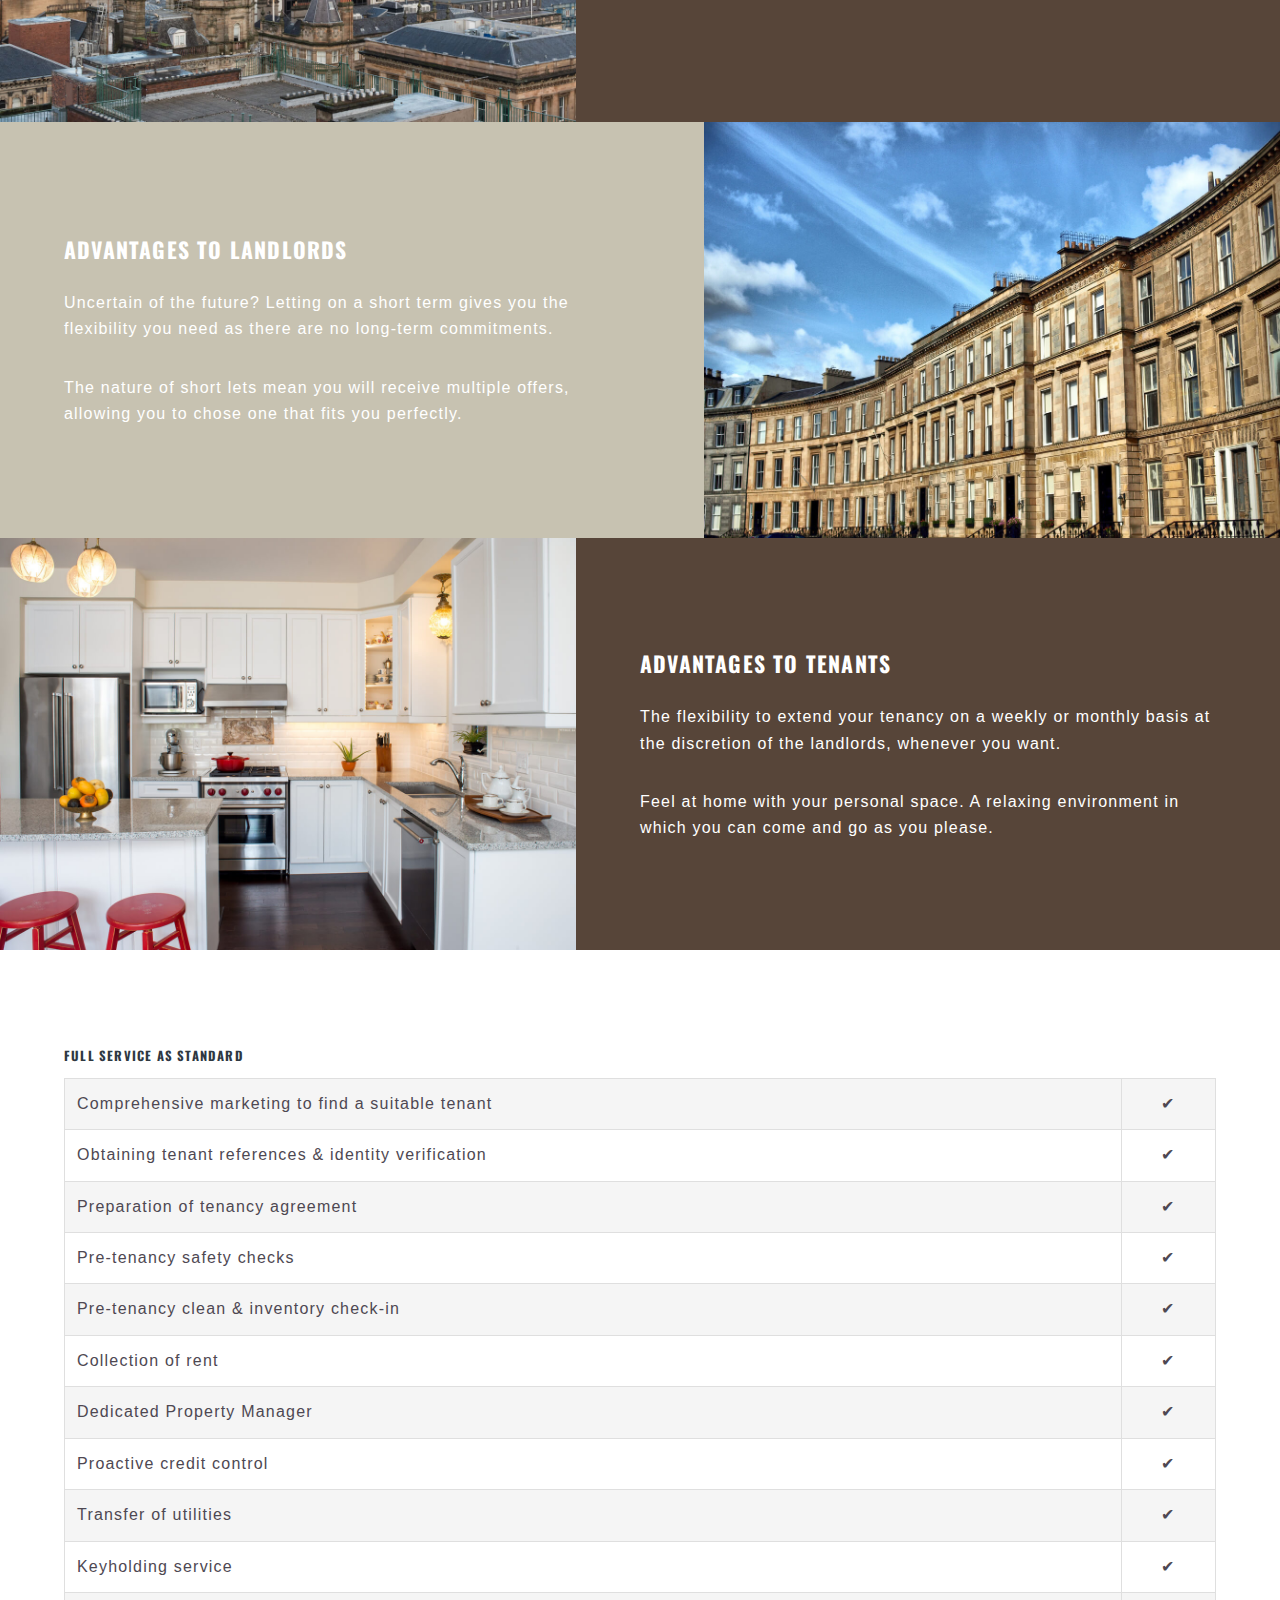
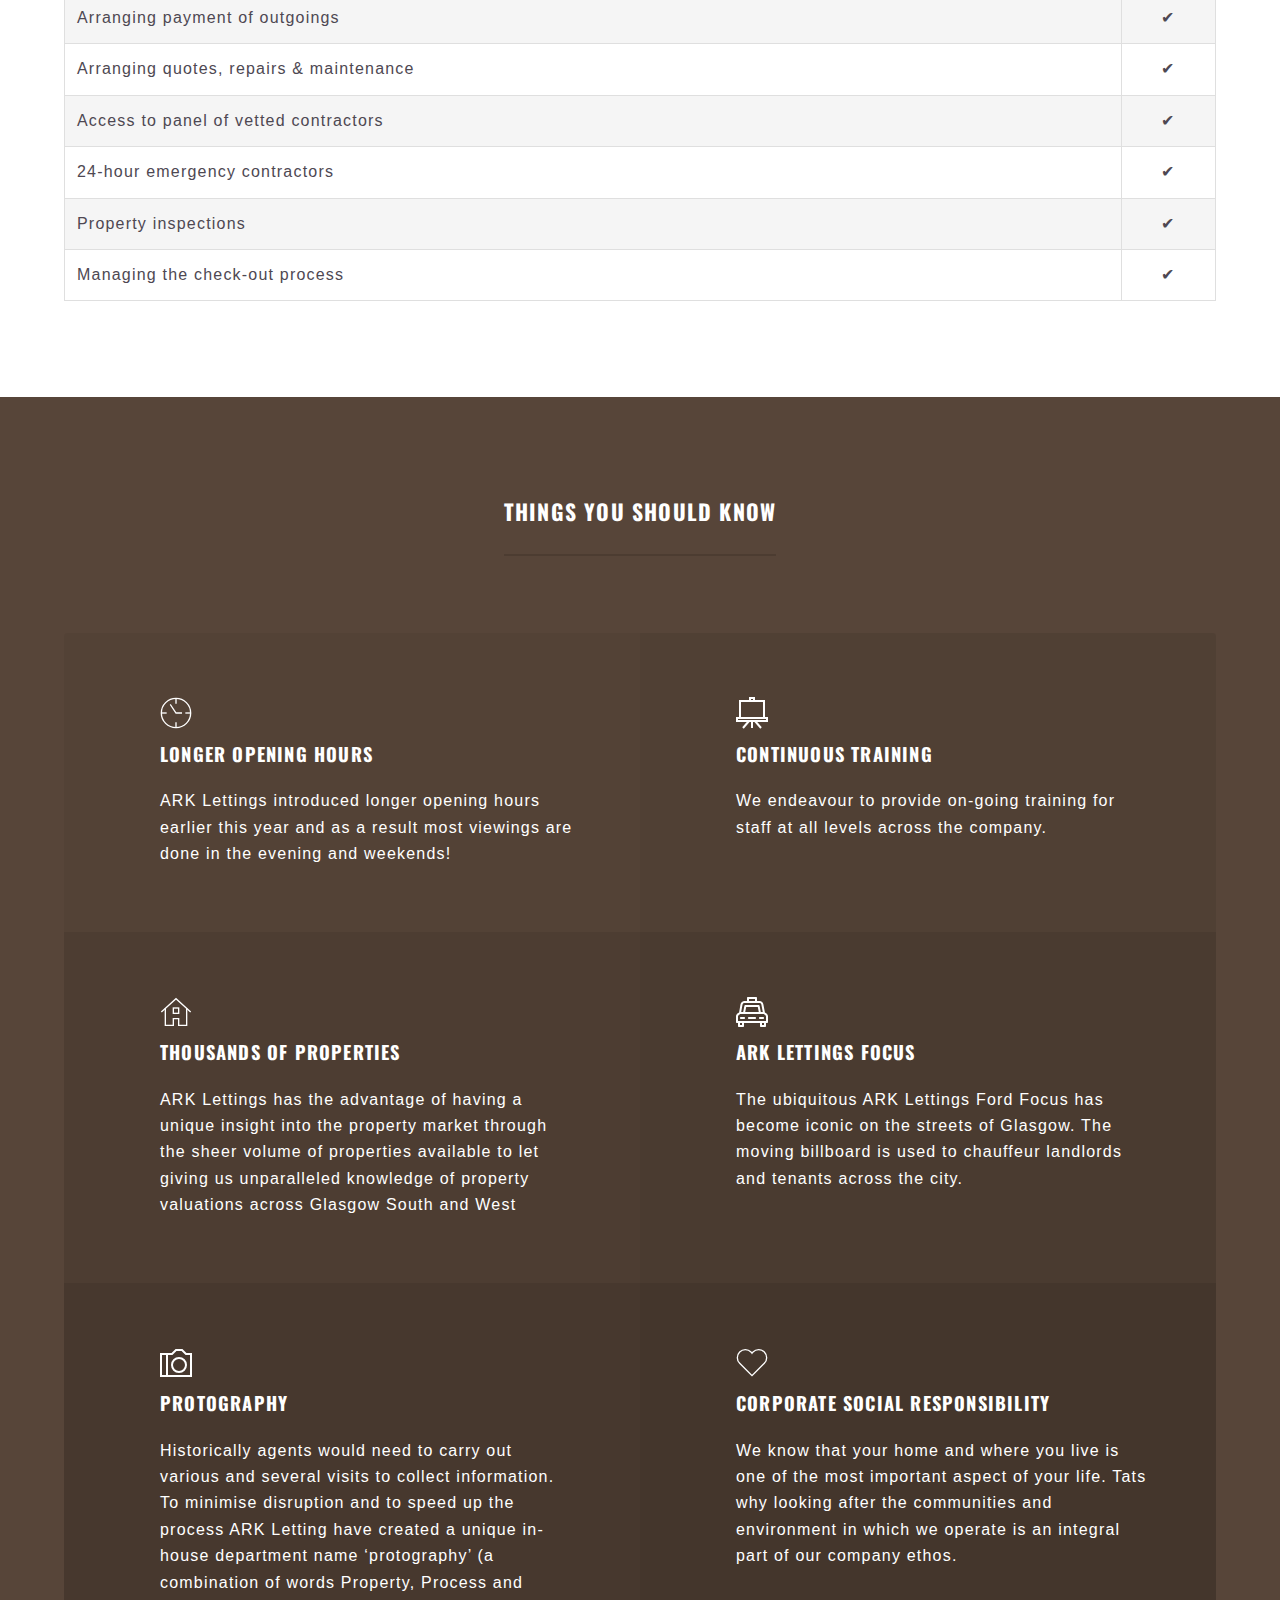
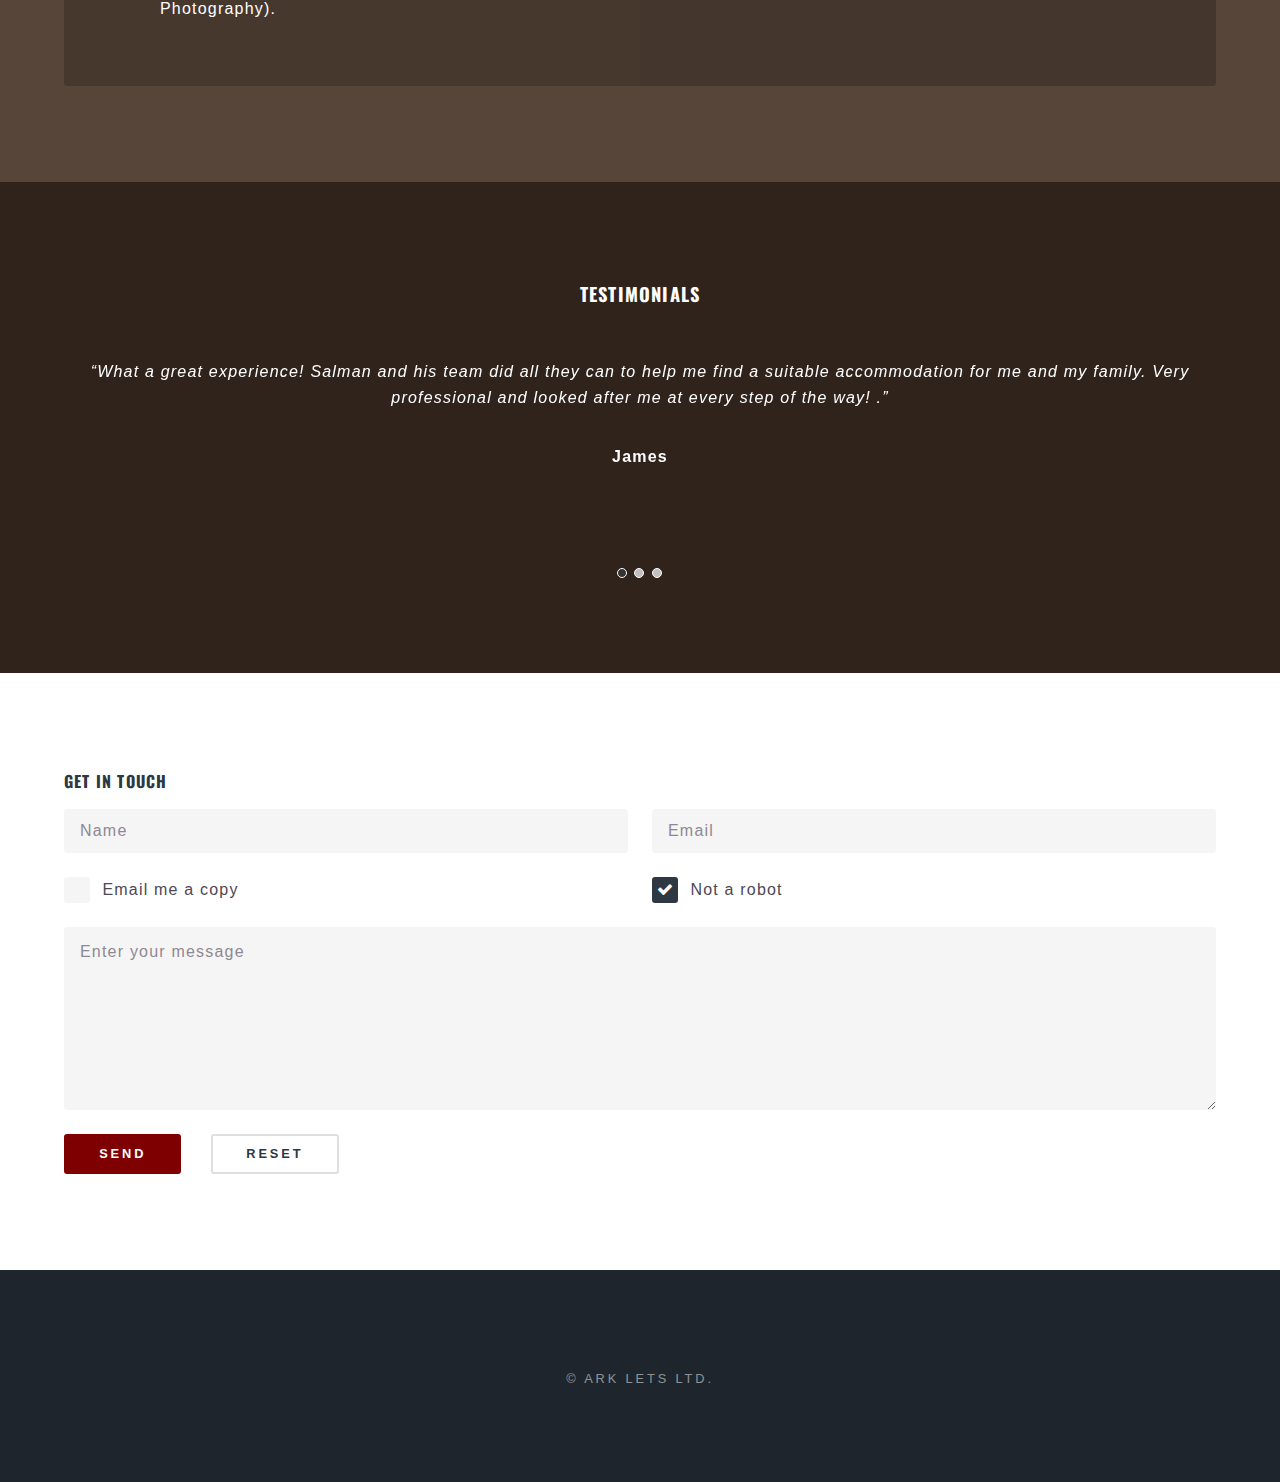
==== commit 1ad221ca: "Testimonials" ====
--- a/index.html
+++ b/index.html
@@ -220,9 +220,9 @@
                                 <div class="item active">
                                     <div class="row">
                                         <div class="col-sm-12">
-                                            <p>&ldquo;Lorem ipsum dolor sit amet, consectetur adipiscing elit. Maecenas sed diam eget risus varius blandit sit amet non magna. Etiam porta sem malesuada magna mollis euismod. Nulla vitae elit libero, a pharetra
-                                                augue. Donec id elit non mi porta gravida at eget metus.&rdquo;</p>
-                                            <small><strong>Vulputate M., Dolor</strong></small>
+                                            <p>&ldquo;What a great experience! Salman and his team did all they can to help me find a suitable accommodation for me and my family. Very professional and looked after me at every step of the way!
+.&rdquo;</p>
+                                            <small><strong>James</strong></small>
                                             <br><br><br><br>
                                         </div>
                                     </div>
@@ -230,18 +230,16 @@
                                 <div class="item">
                                     <div class="row">
                                         <div class="col-sm-12">
-                                            <p>&ldquo;Vivamus sagittis lacus vel augue laoreet rutrum faucibus dolor auctor. Vivamus sagittis lacus vel augue laoreet rutrum faucibus dolor auctor. Aenean lacinia bibendum nulla sed consectetur. Nullam id dolor
-                                                id nibh ultricies vehicula ut id elit. Morbi leo risus, porta ac consectetur ac, vestibulum at eros. Aenean eu leo quam. Pellentesque ornare sem lacinia quam venenatis vestibulum.&rdquo;</p>
-                                            <small><strong>Fringilla A., Vulputate Sit</strong></small><br><br><br><br>
+                                            <p>&ldquo;ARK Lets have truly demonstrated their professional and expert service to me during my tenure in Glasgow. There expert advice truly instilled great confidence in me.&rdquo;</p>
+                                            <small><strong>Steve</strong></small><br><br><br><br>
                                         </div>
                                     </div>
                                 </div>
                                 <div class="item">
                                     <div class="row">
                                         <div class="col-sm-12">
-                                            <p>&ldquo;Aenean lacinia bibendum nulla sed consectetur. Lorem ipsum dolor sit amet, consectetur adipiscing elit. Praesent commodo cursus magna, vel scelerisque nisl consectetur et. Maecenas faucibus mollis interdum.
-                                                Cras mattis consectetur purus sit amet fermentum.&rdquo;</p>
-                                            <small><strong>Aenean A., Justo Cras</strong></small><br><br><br><br>
+                                            <p>&ldquo;Out of all the lettings agents in Glasgow. ARK Lets were the ones that had the most options for me. Thank you.&rdquo;</p>
+                                            <small><strong>Angelina</strong></small><br><br><br><br>
                                         </div>
                                     </div>
                                 </div>
